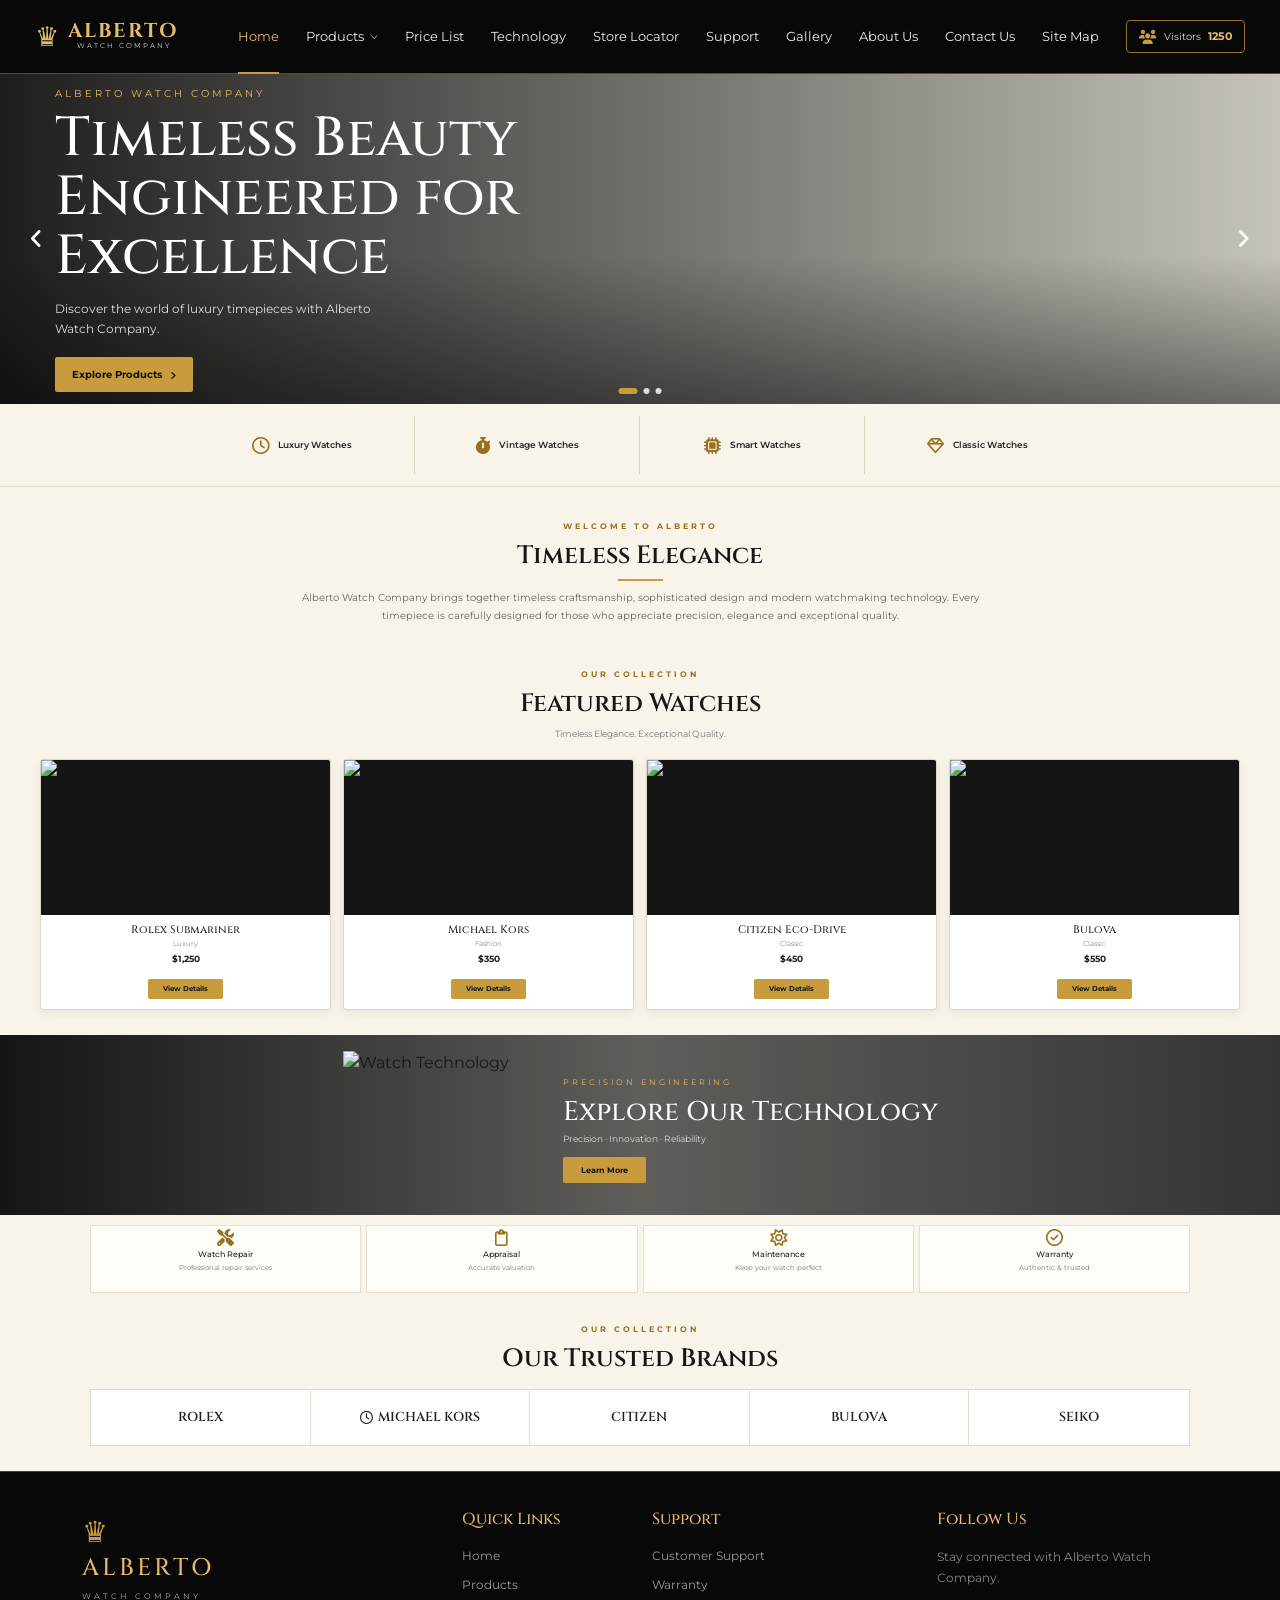
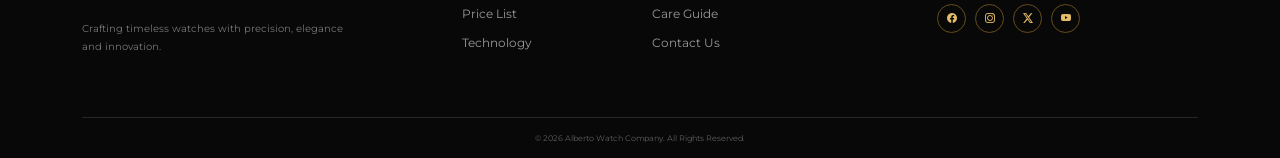
==== index.html @ 6f11d08b "Initial commit" ====
<!DOCTYPE html>
<html lang="en">

<head>

    <meta charset="UTF-8">

    <meta name="viewport" content="width=device-width, initial-scale=1.0">

    <title>Alberto Watch Company | Home</title>

<!-- GOOGLE FONTS -->

<link rel="preconnect" href="https://fonts.googleapis.com">

<link rel="preconnect"
      href="https://fonts.gstatic.com"
      crossorigin>

<link href="https://fonts.googleapis.com/css2?family=Cinzel:wght@500;600;700&family=Montserrat:wght@300;400;500;600;700&display=swap"
      rel="stylesheet">


<!-- BOOTSTRAP -->

<link href="https://cdn.jsdelivr.net/npm/bootstrap@5.3.3/dist/css/bootstrap.min.css"
      rel="stylesheet">


<!-- BOOTSTRAP ICONS -->

<link rel="stylesheet"
      href="https://cdn.jsdelivr.net/npm/bootstrap-icons@1.11.3/font/bootstrap-icons.min.css">


<!-- FONT AWESOME -->

<link rel="stylesheet"
      href="https://cdnjs.cloudflare.com/ajax/libs/font-awesome/6.5.0/css/all.min.css">


<!-- YOUR HOME CSS -->

<link rel="stylesheet"
      href="style/home.css">
</head>


<body>

<!-- =========================================================
                         NAVBAR
========================================================= -->

<nav class="navbar-custom">

    <div class="nav-container">


        <!-- LOGO -->

        <a href="index.html" class="brand-logo">

            <div class="crown">
                ♛
            </div>

            <div class="brand-text">

                <span>
                    ALBERTO
                </span>

                <small>
                    WATCH COMPANY
                </small>

            </div>

        </a>


        <!-- MOBILE MENU -->

        <input type="checkbox"
               id="menu-toggle">

        <label for="menu-toggle"
               class="menu-icon">

            <i class="bi bi-list"></i>

        </label>


        <!-- NAVIGATION -->

        <ul class="nav-menu">


            <!-- HOME ACTIVE -->

            <li>

                <a href="index.html"
                   class="active">

                    Home

                </a>

            </li>


            <!-- PRODUCTS DROPDOWN -->

            <li class="dropdown-menu-custom">

                <a href="#">

                    Products

                    <i class="bi bi-chevron-down"></i>

                </a>


                <div class="dropdown-box">

                    <a href="products.html">
                        Luxury Watches
                    </a>

                    <a href="products.html">
                        Classic Watches
                    </a>

                    <a href="products.html">
                        Smart Watches
                    </a>

                </div>

            </li>


            <!-- PRICE LIST -->

            <li>

                <a href="price-list.html">
                    Price List
                </a>

            </li>


            <!-- TECHNOLOGY -->

            <li>

                <a href="technology.html">
                    Technology
                </a>

            </li>


            <!-- STORE LOCATOR -->

            <li>

                <a href="store-locator.html">
                    Store Locator
                </a>

            </li>


            <!-- SUPPORT -->

            <li>

                <a href="support.html">
                    Support
                </a>

            </li>


            <!-- GALLERY -->

            <li>

                <a href="gallery.html">
                    Gallery
                </a>

            </li>


            <!-- ABOUT -->

            <li>

                <a href="about.html">
                    About Us
                </a>

            </li>


            <!-- CONTACT -->

            <li>

                <a href="contact.html">
                    Contact Us
                </a>

            </li>


            <!-- SITE MAP -->

            <li>

                <a href="site-map.html">
                    Site Map
                </a>

            </li>


        </ul>


        <!-- VISITOR COUNTER -->

        <div class="nav-right">

            <div class="visitor-counter">

                <i class="fa-solid fa-users"></i>

                <span>
                    Visitors
                </span>

                <strong>
                    1250
                </strong>

            </div>

        </div>


    </div>

</nav>



<!-- =========================================================
                        HERO SECTION
========================================================= -->

<section class="hero">

    <div class="hero-overlay"></div>


    <div class="hero-container">


        <!-- LEFT CONTENT -->

        <div class="hero-content">

            <p class="hero-small">
                ALBERTO WATCH COMPANY
            </p>


            <h1>
                Timeless Beauty
                <br>
                Engineered for Excellence
            </h1>


            <p class="hero-description">
                Discover the world of luxury timepieces
                with Alberto Watch Company.
            </p>


            <a
                href="products.html"
                class="hero-btn"
            >
                Explore Products
                <i class="fa-solid fa-angle-right"></i>
            </a>

        </div>


        <!-- SLIDER ARROWS -->

        <button class="hero-arrow hero-left">
            <i class="fa-solid fa-angle-left"></i>
        </button>

        <button class="hero-arrow hero-right">
            <i class="fa-solid fa-angle-right"></i>
        </button>


        <!-- SLIDER DOTS -->

        <div class="hero-dots">

            <span class="dot active-dot"></span>

            <span class="dot"></span>

            <span class="dot"></span>

        </div>

    </div>

</section>



<!-- =========================================================
                  QUICK CATEGORY NAVIGATION
========================================================= -->

<section class="categories">

    <div class="category-container">


        <a href="products.html" class="category-box">

            <i class="fa-regular fa-clock"></i>

            <span>Luxury Watches</span>

        </a>



        <a href="products.html" class="category-box">

            <i class="fa-solid fa-stopwatch"></i>

            <span>Vintage Watches</span>

        </a>



        <a href="technology.html" class="category-box">

            <i class="fa-solid fa-microchip"></i>

            <span>Smart Watches</span>

        </a>



        <a href="products.html" class="category-box">

            <i class="fa-regular fa-gem"></i>

            <span>Classic Watches</span>

        </a>


    </div>

</section>



<!-- =========================================================
                  INTRODUCTION
========================================================= -->

<section class="introduction">

    <div class="intro-container">


        <div class="section-title">

            <span>
                WELCOME TO ALBERTO
            </span>

            <h2>
                Timeless Elegance
            </h2>

            <div class="gold-line"></div>

        </div>


        <p class="intro-text">

            Alberto Watch Company brings together
            timeless craftsmanship, sophisticated design
            and modern watchmaking technology. Every
            timepiece is carefully designed for those who
            appreciate precision, elegance and exceptional
            quality.

        </p>


    </div>

</section>



<!-- =========================================================
                  FEATURED WATCHES
========================================================= -->

<section class="featured">

    <div class="section-container">


        <!-- SECTION HEADING -->

        <div class="section-title">

            <span>
                OUR COLLECTION
            </span>

            <h2>
                Featured Watches
            </h2>

            <p>
                Timeless Elegance. Exceptional Quality.
            </p>

        </div>



        <!-- WATCH CARDS -->

        <div class="watch-grid">


            <!-- CARD 1 -->

            <article class="watch-card">

                <div class="watch-image">

                    <img
                        src="https://images.unsplash.com/photo-1524805444758-089113d48a6d?auto=format&fit=crop&w=900&q=85"
                        alt="Luxury Rolex Style Watch"
                    >

                </div>


                <div class="watch-content">

                    <h3>
                        Rolex Submariner
                    </h3>

                    <span class="watch-type">
                        Luxury
                    </span>

                    <strong>
                        $1,250
                    </strong>

                    <a
                        href="products.html"
                        class="watch-btn"
                    >
                        View Details
                    </a>

                </div>

            </article>



            <!-- CARD 2 -->

            <article class="watch-card">

                <div class="watch-image">

                    <img
                        src="https://images.unsplash.com/photo-1523170335258-f5ed11844a49?auto=format&fit=crop&w=900&q=85"
                        alt="Michael Kors Style Watch"
                    >

                </div>


                <div class="watch-content">

                    <h3>
                        Michael Kors
                    </h3>

                    <span class="watch-type">
                        Fashion
                    </span>

                    <strong>
                        $350
                    </strong>

                    <a
                        href="products.html"
                        class="watch-btn"
                    >
                        View Details
                    </a>

                </div>

            </article>



            <!-- CARD 3 -->

            <article class="watch-card">

                <div class="watch-image">

                    <img
                        src="https://images.unsplash.com/photo-1522312346375-d1a52e2b99b3?auto=format&fit=crop&w=900&q=85"
                        alt="Citizen Eco Drive Style Watch"
                    >

                </div>


                <div class="watch-content">

                    <h3>
                        Citizen Eco-Drive
                    </h3>

                    <span class="watch-type">
                        Classic
                    </span>

                    <strong>
                        $450
                    </strong>

                    <a
                        href="products.html"
                        class="watch-btn"
                    >
                        View Details
                    </a>

                </div>

            </article>



            <!-- CARD 4 -->

            <article class="watch-card">

                <div class="watch-image">

                    <img
                        src="https://images.unsplash.com/photo-1547996160-81dfa63595aa?auto=format&fit=crop&w=900&q=85"
                        alt="Bulova Style Watch"
                    >

                </div>


                <div class="watch-content">

                    <h3>
                        Bulova
                    </h3>

                    <span class="watch-type">
                        Classic
                    </span>

                    <strong>
                        $550
                    </strong>

                    <a
                        href="products.html"
                        class="watch-btn"
                    >
                        View Details
                    </a>

                </div>

            </article>


        </div>

    </div>

</section>



<!-- =========================================================
                  TECHNOLOGY BANNER
========================================================= -->

<section class="technology-banner">

    <div class="technology-overlay"></div>


    <div class="technology-container">


        <div class="technology-image">

            <img
                src="https://images.unsplash.com/photo-1522312346375-d1a52e2b99b3?auto=format&fit=crop&w=800&q=85"
                alt="Watch Technology"
            >

        </div>


        <div class="technology-content">

            <span>
                PRECISION ENGINEERING
            </span>

            <h2>
                Explore Our Technology
            </h2>

            <p>
                Precision · Innovation · Reliability
            </p>

            <a
                href="technology.html"
                class="technology-btn"
            >
                Learn More
            </a>

        </div>


    </div>

</section>



<!-- =========================================================
                  QUICK NAVIGATION
========================================================= -->

<section class="quick-navigation">

    <div class="quick-container">


        <a href="support.html" class="quick-box">

            <i class="fa-solid fa-screwdriver-wrench"></i>

            <h3>
                Watch Repair
            </h3>

            <p>
                Professional repair services
            </p>

        </a>



        <a href="support.html" class="quick-box">

            <i class="fa-regular fa-clipboard"></i>

            <h3>
                Appraisal
            </h3>

            <p>
                Accurate valuation
            </p>

        </a>



        <a href="support.html" class="quick-box">

            <i class="fa-regular fa-sun"></i>

            <h3>
                Maintenance
            </h3>

            <p>
                Keep your watch perfect
            </p>

        </a>



        <a href="support.html" class="quick-box">

            <i class="fa-regular fa-circle-check"></i>

            <h3>
                Warranty
            </h3>

            <p>
                Authentic & trusted
            </p>

        </a>


    </div>

</section>



<!-- =========================================================
                    POPULAR BRANDS
========================================================= -->

<section class="brands">

    <div class="brands-container">


        <div class="section-title">

            <span>
                OUR COLLECTION
            </span>

            <h2>
                Our Trusted Brands
            </h2>

        </div>



        <div class="brand-list">


            <div class="brand-name">
                ROLEX
            </div>


            <div class="brand-name">
                <i class="fa-regular fa-clock"></i>
                MICHAEL KORS
            </div>


            <div class="brand-name">
                CITIZEN
            </div>


            <div class="brand-name">
                BULOVA
            </div>


            <div class="brand-name">
                SEIKO
            </div>


        </div>


    </div>

</section>
<!-- =========================================================
                         FOOTER
========================================================= -->

<footer class="footer">

    <div class="container">

        <div class="row footer-row">


            <!-- BRAND -->

            <div class="col-lg-4 col-md-6 col-sm-12">

                <div class="footer-brand">

                    <div class="footer-crown">
                        ♛
                    </div>

                    <h2>
                        ALBERTO
                    </h2>

                    <span>
                        WATCH COMPANY
                    </span>

                    <p>
                        Crafting timeless watches with precision,
                        elegance and innovation.
                    </p>

                </div>

            </div>



            <!-- QUICK LINKS -->

            <div class="col-lg-2 col-md-6 col-sm-6">

                <div class="footer-links">

                    <h3>
                        Quick Links
                    </h3>

                    <a href="index.html">
                        Home
                    </a>

                    <a href="products.html">
                        Products
                    </a>

                    <a href="price-list.html">
                        Price List
                    </a>

                    <a href="technology.html">
                        Technology
                    </a>

                </div>

            </div>



            <!-- SUPPORT -->

            <div class="col-lg-3 col-md-6 col-sm-6">

                <div class="footer-links">

                    <h3>
                        Support
                    </h3>

                    <a href="support.html">
                        Customer Support
                    </a>

                    <a href="#">
                        Warranty
                    </a>

                    <a href="#">
                        Care Guide
                    </a>

                    <a href="contact.html">
                        Contact Us
                    </a>

                </div>

            </div>



            <!-- FOLLOW US -->

            <div class="col-lg-3 col-md-6 col-sm-12">

                <div class="footer-links">

                    <h3>
                        Follow Us
                    </h3>

                    <p>
                        Stay connected with Alberto Watch Company.
                    </p>


                    <div class="social-icons">

                        <a href="#">
                            <i class="bi bi-facebook"></i>
                        </a>

                        <a href="#">
                            <i class="bi bi-instagram"></i>
                        </a>

                        <a href="#">
                            <i class="bi bi-twitter-x"></i>
                        </a>

                        <a href="#">
                            <i class="bi bi-youtube"></i>
                        </a>

                    </div>

                </div>

            </div>


        </div>


        <!-- FOOTER BOTTOM -->

        <div class="footer-bottom">

            <p>
                © 2026 Alberto Watch Company.
                All Rights Reserved.
            </p>

        </div>


    </div>

</footer>


</body>

</html>
---- style/home.css ----
/* =========================================================
                    GENERAL SETTINGS
========================================================= */

* {
    margin: 0;
    padding: 0;
    box-sizing: border-box;
}



body {
    font-family: "Montserrat", sans-serif;
    background: #f8f4e9;
    color: #171717;
    overflow-x: hidden;
}


a {
    text-decoration: none;
}


button {
    font-family: "Montserrat", sans-serif;
}


:root {

    --black: #080808;
    --black-light: #111111;

    --gold: #c89b3c;
    --gold-light: #e5bd69;
    --gold-dark: #98701f;

    --cream: #f8f4e9;
    --cream-dark: #eee5d2;

    --white: #ffffff;

    --gray: #777777;
}

/* =========================================================
                         NAVBAR
========================================================= */

.navbar-custom {

    width: 100%;

    height: 74px;

    background: #080808;

    border-bottom: 1px solid rgba(200, 155, 60, 0.45);

    position: sticky;

    top: 0;

    z-index: 9999;

}


.nav-container {

    width: 100%;

    max-width: 1450px;

    height: 100%;

    margin: auto;

    padding: 0 35px;

    display: flex;

    align-items: center;

    justify-content: space-between;

}


/* =========================================================
                            LOGO
========================================================= */

.brand-logo {

    display: flex;

    align-items: center;

    gap: 9px;

    min-width: 170px;

}


.crown {

    color: var(--gold-light);

    font-size: 27px;

    line-height: 1;

}


.brand-text {

    display: flex;

    flex-direction: column;

}


.brand-text span {

    color: var(--gold-light);

    font-family: "Cinzel", serif;

    font-size: 20px;

    font-weight: 700;

    letter-spacing: 2px;

    line-height: 20px;

}


.brand-text small {

    color: #d4d4d4;

    font-size: 7px;

    letter-spacing: 2px;

    text-align: center;

}


/* =========================================================
                         NAV MENU
========================================================= */

.nav-menu {

    list-style: none;

    display: flex;

    align-items: center;

    justify-content: center;

    gap: 27px;

    margin: 0;

    padding: 0;

}


.nav-menu li {

    position: relative;

    height: 74px;

}


.nav-menu li a {

    display: block;

    color: #eeeeee;

    font-size: 13px;

    font-weight: 400;

    white-space: nowrap;

    transition: 0.3s ease;

    padding: 27px 0;

    height: 74px;

    box-sizing: border-box;

}


.nav-menu li a:hover {

    color: var(--gold-light);

}


.nav-menu li a.active {

    color: var(--gold-light);

}


.nav-menu li a.active::after {

    content: "";

    position: absolute;

    left: 0;

    right: 0;

    bottom: 0;

    height: 2px;

    background: var(--gold);

}


.nav-menu i {

    font-size: 9px;

    margin-left: 3px;

}


/* =========================================================
                         DROPDOWN
========================================================= */

.dropdown-box {

    position: absolute;

    top: 62px;

    left: -20px;

    width: 190px;

    background: #111111;

    border: 1px solid rgba(200, 155, 60, 0.4);

    padding: 10px 0;

    display: none;

    box-shadow: 0 10px 30px rgba(0, 0, 0, 0.4);

}


.dropdown-box a {

    display: block;

    padding: 12px 18px !important;

    color: #eeeeee !important;

}


.dropdown-box a:hover {

    background: #1d1d1d;

    color: var(--gold-light) !important;

}


.dropdown-menu-custom:hover .dropdown-box {

    display: block;

}


/* =========================================================
                      NAV RIGHT
========================================================= */

.nav-right {

    display: flex;

    align-items: center;

    justify-content: flex-end;

}


/* =========================================================
                    VISITOR COUNTER
========================================================= */

.visitor-counter {

    display: flex;

    align-items: center;

    gap: 8px;

    border: 1px solid var(--gold-dark);

    border-radius: 4px;

    padding: 7px 12px;

    color: var(--gold-light);

    background: transparent;

    white-space: nowrap;

}


.visitor-counter i {

    font-size: 15px;

    color: var(--gold);

}


.visitor-counter span {

    font-size: 11px;

    color: #dddddd;

}


.visitor-counter strong {

    font-size: 12px;

    color: var(--gold-light);

    font-weight: 700;

}


/* =========================================================
                      MOBILE MENU
========================================================= */

#menu-toggle {

    display: none;

}


.menu-icon {

    display: none;

    color: var(--gold-light);

    font-size: 28px;

    cursor: pointer;

}
/* =========================================================
                       HERO SECTION
========================================================= */

.hero {

    height: 330px;

    position: relative;

    background:

        linear-gradient(
            90deg,
            rgba(0,0,0,0.88),
            rgba(0,0,0,0.55),
            rgba(0,0,0,0.20)
        ),

        url("https://images.unsplash.com/photo-1524805444758-089113d48a6d?auto=format&fit=crop&w=1800&q=85");

    background-size: cover;

    background-position: center 45%;

    overflow: hidden;
}


.hero-overlay {

    position: absolute;

    inset: 0;

    background:
        linear-gradient(
            transparent 55%,
            rgba(0,0,0,0.45)
        );
}


.hero-container {

    position: relative;

    width: 100%;

    max-width: 1250px;

    height: 100%;

    margin: auto;

    display: flex;

    align-items: center;

    padding: 0 40px;
}


.hero-content {

    position: relative;

    z-index: 2;

    max-width: 570px;
}


.hero-small {

    color: var(--gold-light);

    font-size: 10px;

    letter-spacing: 3px;

    margin-bottom: 8px;
}


.hero-content h1 {

    color: white;

    font-family: "Cinzel", serif;

    font-size: clamp(38px, 5vw, 55px);

    font-weight: 500;

    line-height: 1.08;

    margin-bottom: 12px;
}


.hero-description {

    color: #dddddd;

    font-size: 12px;

    line-height: 1.7;

    max-width: 340px;

    margin-bottom: 18px;
}


.hero-btn {

    display: inline-flex;

    align-items: center;

    gap: 8px;

    background: var(--gold);

    color: #111111;

    padding: 10px 17px;

    border-radius: 2px;

    font-size: 10px;

    font-weight: 700;

    transition: 0.3s ease;
}


.hero-btn:hover {

    background: var(--gold-light);

    transform: translateY(-2px);
}


/* HERO ARROWS */

.hero-arrow {

    position: absolute;

    z-index: 5;

    top: 50%;

    transform: translateY(-50%);

    border: none;

    background: transparent;

    color: white;

    font-size: 22px;

    cursor: pointer;
}


.hero-left {

    left: 15px;
}


.hero-right {

    right: 15px;
}


/* HERO DOTS */

.hero-dots {

    position: absolute;

    z-index: 5;

    bottom: 10px;

    left: 50%;

    transform: translateX(-50%);

    display: flex;

    gap: 6px;
}


.dot {

    width: 6px;

    height: 6px;

    border-radius: 50%;

    background: #dddddd;
}


.active-dot {

    width: 19px;

    border-radius: 5px;

    background: var(--gold);
}


/* =========================================================
                    CATEGORY SECTION
========================================================= */

.categories {

    background: var(--cream);

    padding: 12px 20px;

    border-bottom: 1px solid #e4ddcd;
}


.category-container {

    max-width: 900px;

    margin: auto;

    display: grid;

    grid-template-columns: repeat(4, 1fr);

    align-items: center;
}


.category-box {

    min-height: 58px;

    display: flex;

    align-items: center;

    justify-content: center;

    gap: 9px;

    border-right: 1px solid #ded5c2;

    color: #252525;

    font-size: 9px;

    font-weight: 600;

    transition: 0.3s ease;
}


.category-box:last-child {

    border-right: none;
}


.category-box i {

    color: #98701f;

    font-size: 17px;
}


.category-box:hover {

    color: var(--gold-dark);

    background: #f1e6ce;
}


/* =========================================================
                    INTRODUCTION
========================================================= */

.introduction {

    background: var(--cream);

    padding: 25px 20px 30px;
}


.intro-container {

    max-width: 850px;

    margin: auto;

    text-align: center;
}


.section-title {

    text-align: center;
}


.section-title > span {

    color: var(--gold-dark);

    font-size: 8px;

    font-weight: 700;

    letter-spacing: 3px;
}


.section-title h2 {

    font-family: "Cinzel", serif;

    font-size: 25px;

    font-weight: 600;

    margin-top: 5px;

    color: #171717;
}


.section-title p {

    color: #777777;

    font-size: 9px;

    margin-top: 4px;
}


.gold-line {

    width: 45px;

    height: 2px;

    background: var(--gold);

    margin: 8px auto;
}


.intro-text {

    color: #666666;

    font-size: 10px;

    line-height: 1.8;

    max-width: 700px;

    margin: auto;
}


/* =========================================================
                    FEATURED SECTION
========================================================= */

.featured {

    background: var(--cream);

    padding: 5px 20px 25px;
}


.section-container {

    max-width: 1200px;

    margin: auto;
}


.watch-grid {

    display: grid;

    grid-template-columns: repeat(4, 1fr);

    gap: 12px;

    margin-top: 18px;
}


/* =========================================================
                      WATCH CARD
========================================================= */

.watch-card {

    background: #ffffff;

    border: 1px solid #ded7c8;

    border-radius: 3px;

    overflow: hidden;

    transition: 0.3s ease;

    box-shadow: 0 3px 10px rgba(50,40,20,0.07);
}


.watch-card:hover {

    transform: translateY(-5px);

    border-color: var(--gold);

    box-shadow: 0 10px 20px rgba(60,45,10,0.14);
}


/* WATCH IMAGE */

.watch-image {

    width: 100%;

    height: 155px;

    overflow: hidden;

    background: #151515;
}


.watch-image img {

    width: 100%;

    height: 100%;

    object-fit: cover;

    display: block;

    transition: 0.4s ease;
}


.watch-card:hover .watch-image img {

    transform: scale(1.05);
}


/* WATCH CONTENT */

.watch-content {

    text-align: center;

    padding: 8px 8px 10px;
}


.watch-content h3 {

    color: #222222;

    font-family: "Cinzel", serif;

    font-size: 11px;

    margin-bottom: 3px;
}


.watch-type {

    display: block;

    color: #888888;

    font-size: 7px;

    margin-bottom: 3px;
}


.watch-content strong {

    display: block;

    color: #222222;

    font-size: 9px;

    margin-bottom: 8px;
}


.watch-btn {

    display: inline-block;

    background: var(--gold);

    color: #171717;

    padding: 5px 15px;

    border-radius: 2px;

    font-size: 7px;

    font-weight: 700;

    transition: 0.3s ease;
}


.watch-btn:hover {

    background: var(--gold-dark);

    color: white;
}


/* =========================================================
                    TECHNOLOGY BANNER
========================================================= */

.technology-banner {

    height: 180px;

    position: relative;

    overflow: hidden;

    background:

        linear-gradient(
            90deg,
            rgba(0,0,0,0.90),
            rgba(0,0,0,0.55),
            rgba(0,0,0,0.75)
        ),

        url("https://images.unsplash.com/photo-1533139502658-0198f920d8e8?auto=format&fit=crop&w=1800&q=85");

    background-size: cover;

    background-position: center;
}


.technology-overlay {

    position: absolute;

    inset: 0;

    background: rgba(0,0,0,0.15);
}


.technology-container {

    position: relative;

    z-index: 2;

    height: 100%;

    max-width: 900px;

    margin: auto;

    display: flex;

    align-items: center;

    justify-content: center;

    gap: 30px;
}


.technology-image {

    width: 190px;

    height: 150px;

    overflow: hidden;

    border-radius: 2px;
}


.technology-image img {

    width: 100%;

    height: 100%;

    object-fit: cover;
}


.technology-content {

    color: white;
}


.technology-content span {

    color: var(--gold-light);

    font-size: 8px;

    letter-spacing: 3px;
}


.technology-content h2 {

    font-family: "Cinzel", serif;

    font-size: 27px;

    font-weight: 500;

    margin: 4px 0;
}


.technology-content p {

    color: #dddddd;

    font-size: 9px;

    margin-bottom: 10px;
}


.technology-btn {

    display: inline-block;

    background: var(--gold);

    color: #111111;

    padding: 7px 18px;

    font-size: 8px;

    font-weight: 700;

    border-radius: 2px;
}


.technology-btn:hover {

    background: var(--gold-light);
}


/* =========================================================
                    QUICK NAVIGATION
========================================================= */

.quick-navigation {

    background: var(--cream);

    padding: 10px 20px;
}


.quick-container {

    max-width: 1100px;

    margin: auto;

    display: grid;

    grid-template-columns: repeat(4, 1fr);

    gap: 5px;
}


.quick-box {

    background: #fffdf7;

    min-height: 68px;

    display: flex;

    flex-direction: column;

    align-items: center;

    justify-content: center;

    border: 1px solid #e7dfd0;

    color: #222222;

    transition: 0.3s ease;
}


.quick-box:hover {

    border-color: var(--gold);

    background: #fff8e8;

    transform: translateY(-2px);
}


.quick-box i {

    color: var(--gold-dark);

    font-size: 17px;

    margin-bottom: 4px;
}


.quick-box h3 {

    font-size: 8px;

    margin-bottom: 3px;
}


.quick-box p {

    color: #777777;

    font-size: 7px;
}


/* =========================================================
                    TRUSTED BRANDS
========================================================= */

.brands {

    background: var(--cream);

    padding: 12px 20px 25px;
}


.brands-container {

    max-width: 1100px;

    margin: auto;
}


.brand-list {

    margin-top: 15px;

    display: grid;

    grid-template-columns: repeat(5, 1fr);

    background: white;

    border: 1px solid #e2dac9;
}


.brand-name {

    min-height: 55px;

    display: flex;

    align-items: center;

    justify-content: center;

    border-right: 1px solid #e4ddce;

    color: #222222;

    font-family: "Cinzel", serif;

    font-size: 13px;

    font-weight: 600;

    text-align: center;
}


.brand-name:last-child {

    border-right: none;
}


.brand-name i {

    margin-right: 5px;

    font-size: 13px;
}

/* =========================================================
                          FOOTER
========================================================= */

.footer {

    background: #080808;

    border-top: 1px solid rgba(200, 155, 60, 0.4);

    padding: 55px 0 0;

}


.footer-row {

    row-gap: 35px;

}


.footer-brand {

    padding-right: 25px;

}


.footer-crown {

    color: var(--gold);

    font-size: 30px;

}


.footer-brand h2 {

    font-family: "Cinzel", serif;

    color: var(--gold-light);

    letter-spacing: 3px;

    font-size: 24px;

    margin: 0;

}


.footer-brand span {

    color: #aaaaaa;

    font-size: 8px;

    letter-spacing: 3px;

}


.footer-brand p {

    color: #888888;

    font-size: 12px;

    line-height: 1.8;

    margin-top: 15px;

    max-width: 300px;

}


/* =========================================================
                      FOOTER LINKS
========================================================= */

.footer-links h3 {

    color: var(--gold-light);

    font-family: "Cinzel", serif;

    font-size: 16px;

    margin-bottom: 18px;

}


.footer-links a {

    display: block;

    color: #999999;

    font-size: 12px;

    margin-bottom: 11px;

    transition: 0.3s;

}


.footer-links a:hover {

    color: var(--gold-light);

    padding-left: 4px;

}


.footer-links p {

    color: #888888;

    font-size: 12px;

    line-height: 1.7;

}


/* =========================================================
                       SOCIAL ICONS
========================================================= */

.social-icons {

    display: flex;

    gap: 10px;

    margin-top: 17px;

}


.social-icons a {

    width: 35px;

    height: 35px;

    border: 1px solid #6d531f;

    display: flex;

    align-items: center;

    justify-content: center;

    border-radius: 50%;

    color: var(--gold-light);

    margin: 0;

    padding: 0;

}


.social-icons a:hover {

    background: var(--gold);

    color: #111111;

    padding: 0;

}


/* =========================================================
                     FOOTER BOTTOM
========================================================= */

.footer-bottom {

    margin-top: 45px;

    padding: 18px 0;

    border-top: 1px solid #242424;

    text-align: center;

}


.footer-bottom p {

    margin: 0;

    color: #666666;

    font-size: 10px;

}

@media screen and (max-width: 767px) {

    .footer {

        padding-top: 45px;

    }


    .footer-brand {

        padding-right: 0;

    }

}

/* =========================================================
                    LARGE DESKTOP
========================================================= */

@media screen and (max-width: 1250px) {


    .nav-container {

        padding: 0 18px;

    }


    .nav-menu {

        gap: 13px;

    }


    .nav-menu a {

        font-size: 9px;

    }


    .brand-logo {

        min-width: 165px;

    }


.visitor-counter {
        padding: 6px 10px;
        gap: 6px;
    }

    .visitor-counter i {
        font-size: 14px;
    }
    .visitor-counter span {

        font-size: 10px;

    }
   .visitor-counter strong {
        font-size: 11px;
    }

    .watch-grid {

        gap: 10px;

    }

}


/* =========================================================
                         TABLET
========================================================= */

@media screen and (max-width: 991px) {


    /* NAVBAR */

    .navbar {

        height: 68px;

    }


    .nav-container {

        padding: 0 20px;

    }


    .menu-icon {

        display: block;

        margin-left: 10px;

        order: 4;

    }


    .visitor-counter {

        margin-left: auto;

        order: 3;

    }


    .nav-menu {

        position: absolute;

        top: 68px;

        left: 0;

        width: 100%;

        height: auto;

        background: #080808;

        display: none;

        flex-direction: column;

        align-items: stretch;

        gap: 0;

        padding: 10px 25px 18px;

        border-top: 1px solid #3b2c13;

    }


    #menu-toggle:checked ~ .nav-menu {

        display: flex;

    }


    .nav-menu a {

        height: auto;

        min-height: 43px;

        display: flex;

        align-items: center;

        border-bottom: 1px solid #222222;

        font-size: 12px;

        padding: 0 5px;

    }


    .nav-menu a.active::after {

        display: none;

    }


    /* HERO */

    .hero {

        height: 300px;

    }


    .hero-container {

        padding: 0 35px;

    }


    /* WATCHES */

    .watch-grid {

        grid-template-columns: repeat(2, 1fr);

        gap: 15px;

    }


    .watch-image {

        height: 220px;

    }


    /* TECHNOLOGY */

    .technology-container {

        padding: 0 25px;

    }


    /* FOOTER */

    .footer-container {

        grid-template-columns: repeat(2, 1fr);

    }

}


/* =========================================================
                          MOBILE
========================================================= */

@media screen and (max-width: 767px) {


    /* NAVBAR */

    .navbar {

        height: 64px;

    }


    .nav-container {

        padding: 0 13px;

        gap: 7px;

    }


    .brand-logo {

        min-width: auto;

        gap: 5px;

    }


    .crown {

        font-size: 19px;

    }


    .brand-text span {

        font-size: 15px;

        letter-spacing: 1px;

    }


    .brand-text small {

        font-size: 5px;

        letter-spacing: 1px;

    }


    .visitor-counter {

        padding: 5px 7px;

        min-width: auto;

        gap: 4px;

    }


    .visitor-counter i {

        font-size: 10px;

    }


    .visitor-counter span {

        display: none;

    }


    .visitor-counter strong {

        font-size: 8px;

    }


    .menu-icon {

        font-size: 22px;

        margin-left: 3px;

    }


    .nav-menu {

        top: 64px;

    }


    /* HERO */

    .hero {

        height: 260px;

        background-position: center;

    }


    .hero-container {

        padding: 0 25px;

    }


    .hero-content {

        max-width: 90%;

    }


    .hero-small {

        font-size: 7px;

        letter-spacing: 2px;

    }


    .hero-content h1 {

        font-size: 29px;

    }


    .hero-description {

        font-size: 9px;

        max-width: 260px;

    }


    .hero-btn {

        font-size: 8px;

        padding: 8px 13px;

    }


    .hero-arrow {

        font-size: 17px;

    }


    /* CATEGORIES */

    .categories {

        padding: 8px;

    }


    .category-container {

        grid-template-columns: repeat(2, 1fr);

        gap: 3px;

    }


    .category-box {

        min-height: 45px;

        border: none;

        font-size: 8px;

    }


    .category-box i {

        font-size: 14px;

    }


    /* INTRO */

    .introduction {

        padding: 22px 15px;

    }


    .section-title h2 {

        font-size: 22px;

    }


    .intro-text {

        font-size: 9px;

        line-height: 1.8;

    }


    /* FEATURED */

    .featured {

        padding: 5px 12px 25px;

    }


    .watch-grid {

        grid-template-columns: repeat(2, 1fr);

        gap: 9px;

    }


    .watch-image {

        height: 145px;

    }


    .watch-content h3 {

        font-size: 9px;

    }


    .watch-type {

        font-size: 6px;

    }


    .watch-content strong {

        font-size: 8px;

    }


    .watch-btn {

        font-size: 6px;

        padding: 5px 10px;

    }


    /* TECHNOLOGY */

    .technology-banner {

        height: 180px;

    }


    .technology-container {

        padding: 0 15px;

        gap: 15px;

    }


    .technology-image {

        width: 130px;

        height: 110px;

    }


    .technology-content span {

        font-size: 6px;

        letter-spacing: 1px;

    }


    .technology-content h2 {

        font-size: 19px;

    }


    .technology-content p {

        font-size: 7px;

    }


    .technology-btn {

        font-size: 7px;

        padding: 6px 12px;

    }


    /* QUICK NAVIGATION */

    .quick-navigation {

        padding: 7px;

    }


    .quick-container {

        grid-template-columns: repeat(2, 1fr);

        gap: 4px;

    }


    .quick-box {

        min-height: 65px;

    }


    /* BRANDS */

    .brands {

        padding: 15px 10px 25px;

    }


    .brand-list {

        grid-template-columns: repeat(2, 1fr);

    }


    .brand-name {

        min-height: 45px;

        font-size: 10px;

        border-bottom: 1px solid #e4ddce;

    }


    .brand-name:nth-child(2) {

        border-right: none;

    }


    .brand-name:last-child {

        border-right: none;

    }


    /* FOOTER */

    .footer {

        padding-top: 35px;

    }


    .footer-container {

        grid-template-columns: 1fr;

        gap: 28px;

    }


    .footer-brand > p {

        max-width: 100%;

    }


}


/* =========================================================
                     SMALL MOBILE
========================================================= */

@media screen and (max-width: 400px) {


    .brand-text span {

        font-size: 13px;

    }


    .crown {

        font-size: 17px;

    }


    .visitor-counter {

        padding: 4px 6px;

    }


    .menu-icon {

        font-size: 20px;

    }


    .hero {

        height: 235px;

    }


    .hero-content h1 {

        font-size: 25px;

    }


    .hero-description {

        font-size: 8px;

    }


    .watch-grid {

        gap: 6px;

    }


    .watch-image {

        height: 125px;

    }


    .technology-image {

        width: 105px;

        height: 95px;

    }


    .technology-content h2 {

        font-size: 16px;

    }


}

/* =========================================================
                    NAVBAR
========================================================= */

.navbar-custom {

    width: 100%;
    height: 74px;

    background: #080808;

    border-bottom: 1px solid rgba(200, 155, 60, 0.45);

    position: sticky;
    top: 0;

    z-index: 9999;

}


/* =========================================================
                  NAV CONTAINER
========================================================= */

.nav-container {

    width: 100%;
    max-width: 1450px;

    height: 100%;

    margin: auto;

    padding: 0 35px;

    display: flex;

    align-items: center;

    justify-content: space-between;

    gap: 20px;

}


/* =========================================================
                       LOGO
========================================================= */

.brand-logo {

    display: flex;

    align-items: center;

    gap: 9px;

    min-width: 175px;

}


.crown {

    color: #e4bd69;

    font-size: 27px;

    line-height: 1;

}


.brand-text {

    display: flex;

    flex-direction: column;

}


.brand-text span {

    color: #e4bd69;

    font-family: "Cinzel", serif;

    font-size: 20px;

    font-weight: 700;

    letter-spacing: 2px;

    line-height: 20px;

}


.brand-text small {

    color: #d4d4d4;

    font-size: 7px;

    letter-spacing: 2px;

    text-align: center;

}


/* =========================================================
                      NAV MENU
========================================================= */

.nav-menu {

    list-style: none;

    display: flex;

    align-items: center;

    justify-content: center;

    gap: 27px;

    margin: 0;

    padding: 0;

}


.nav-menu li {

    position: relative;

    height: 74px;

}


.nav-menu li a {

    height: 74px;

    display: flex;

    align-items: center;

    color: #eeeeee;

    font-size: 13px;

    font-weight: 400;

    white-space: nowrap;

    position: relative;

    transition: 0.3s ease;

}


.nav-menu li a:hover {

    color: #e4bd69;

}


/* ACTIVE PAGE */

.nav-menu li a.active {

    color: #e4bd69;

}


.nav-menu li a.active::after {

    content: "";

    position: absolute;

    left: 0;

    right: 0;

    bottom: 0;

    height: 2px;

    background: #c89b3c;

}


/* =========================================================
                  PRODUCTS ARROW
========================================================= */

.nav-menu li a i {

    font-size: 8px;

    margin-left: 6px;

}


/* =========================================================
                    DROPDOWN
========================================================= */

.dropdown-menu-custom {

    position: relative;

}


.dropdown-box {

    position: absolute;

    top: 62px;

    left: -20px;

    width: 190px;

    background: #111111;

    border: 1px solid rgba(200, 155, 60, 0.4);

    padding: 10px 0;

    display: none;

    box-shadow: 0 10px 30px rgba(0, 0, 0, 0.4);

}


.dropdown-box a {

    width: 100%;

    height: auto !important;

    display: block !important;

    padding: 12px 18px !important;

    color: #eeeeee !important;

    font-size: 12px !important;

}


.dropdown-box a:hover {

    background: #1d1d1d;

    color: #e4bd69 !important;

}


.dropdown-menu-custom:hover .dropdown-box {

    display: block;

}


/* =========================================================
                  VISITOR COUNTER
========================================================= */

.visitor-counter {

    display: flex;

    align-items: center;

    justify-content: center;

    gap: 7px;

    padding: 7px 12px;

    border: 1px solid #98701f;

    border-radius: 4px;

    background: transparent;

    white-space: nowrap;

}


.visitor-counter i {

    color: #c89b3c;

    font-size: 14px;

}


.visitor-counter span {

    color: #dddddd;

    font-size: 10px;

}


.visitor-counter strong {

    color: #e4bd69;

    font-size: 11px;

    font-weight: 700;

}


/* =========================================================
                    MOBILE BUTTON
========================================================= */

#menu-toggle {

    display: none;

}


.menu-icon {

    display: none;

    color: #e4bd69;

    font-size: 25px;

    cursor: pointer;

}


/* =========================================================
                        FOOTER
========================================================= */

.footer {

    width: 100%;

    background: #080808;

    border-top: 1px solid rgba(200, 155, 60, 0.4);

    padding-top: 38px;

}


/* =========================================================
                  FOOTER CONTAINER
========================================================= */

.footer-container {

    width: 100%;

    max-width: 1200px;

    margin: auto;

    padding: 0 25px 30px;

    display: grid;

    grid-template-columns: 2fr 1fr 1.2fr 1.5fr;

    gap: 35px;

}


/* =========================================================
                   FOOTER BRAND
========================================================= */

.footer-logo {

    display: flex;

    align-items: center;

    gap: 9px;

}


.footer-crown {

    color: #c89b3c;

    font-size: 29px;

}


.footer-logo h2 {

    color: #e4bd69;

    font-family: "Cinzel", serif;

    font-size: 22px;

    letter-spacing: 3px;

    margin: 0;

}


.footer-logo span {

    color: #888888;

    font-size: 7px;

    letter-spacing: 3px;

}


.footer-brand > p {

    max-width: 280px;

    color: #777777;

    font-size: 10px;

    line-height: 1.8;

    margin-top: 14px;

}


/* =========================================================
                   FOOTER COLUMNS
========================================================= */

.footer-column h3 {

    color: #e4bd69;

    font-family: "Cinzel", serif;

    font-size: 13px;

    margin-bottom: 15px;

}


.footer-column a {

    display: block;

    color: #777777;

    font-size: 10px;

    margin-bottom: 9px;

    transition: 0.3s ease;

}


.footer-column a:hover {

    color: #e4bd69;

    padding-left: 4px;

}


.footer-column p {

    color: #777777;

    font-size: 10px;

    line-height: 1.7;

    margin-bottom: 10px;

}


/* =========================================================
                    SOCIAL ICONS
========================================================= */

.social-icons {

    display: flex;

    gap: 9px;

    margin-top: 15px;

}


.social-icons a {

    width: 29px;

    height: 29px;

    border: 1px solid #654d1c;

    border-radius: 50%;

    display: flex;

    align-items: center;

    justify-content: center;

    color: #e4bd69;

    font-size: 10px;

    padding: 0 !important;

    margin: 0 !important;

}


.social-icons a:hover {

    background: #c89b3c;

    color: #111111;

}


/* =========================================================
                    FOOTER BOTTOM
========================================================= */

.footer-bottom {

    width: 100%;

    border-top: 1px solid #252525;

    text-align: center;

    padding: 14px 15px;

}


.footer-bottom p {

    margin: 0;

    color: #5f5f5f;

    font-size: 8px;

}


/* =========================================================
                 LARGE DESKTOP
========================================================= */

@media screen and (max-width: 1250px) {

    .nav-container {

        padding: 0 20px;

    }


    .nav-menu {

        gap: 16px;

    }


    .nav-menu li a {

        font-size: 11px;

    }


    .brand-logo {

        min-width: 155px;

    }


    .visitor-counter {

        padding: 6px 9px;

    }

}


/* =========================================================
                       TABLET
========================================================= */

@media screen and (max-width: 991px) {

    .navbar-custom {

        height: 70px;

    }


    .nav-container {

        padding: 0 20px;

    }


    .brand-logo {

        min-width: auto;

    }


    /* MOBILE ICON */

    .menu-icon {

        display: block;

        order: 3;

        margin-left: 10px;

    }


    /* VISITOR */

    .visitor-counter {

        order: 2;

        margin-left: auto;

    }


    /* NAVIGATION */

    .nav-menu {

        position: absolute;

        top: 70px;

        left: 0;

        width: 100%;

        height: auto;

        background: #080808;

        border-top: 1px solid #332713;

        display: none;

        flex-direction: column;

        align-items: stretch;

        gap: 0;

        padding: 10px 25px 18px;

    }


    #menu-toggle:checked ~ .nav-menu {

        display: flex;

    }


    .nav-menu li {

        width: 100%;

        height: auto;

    }


    .nav-menu li a {

        width: 100%;

        height: auto;

        min-height: 44px;

        display: flex;

        align-items: center;

        padding: 12px 5px;

        border-bottom: 1px solid #222222;

    }


    .nav-menu li a.active::after {

        display: none;

    }


    /* MOBILE DROPDOWN */

    .dropdown-box {

        position: static;

        width: 100%;

        background: #111111;

        border: none;

        box-shadow: none;

        padding: 0;

    }


    .dropdown-box a {

        min-height: 40px !important;

        padding: 10px 20px !important;

        border-bottom: 1px solid #222222;

    }


    .dropdown-menu-custom:hover .dropdown-box {

        display: block;

    }


    /* FOOTER */

    .footer-container {

        grid-template-columns: 1fr 1fr;

        gap: 30px 25px;

    }

}


/* =========================================================
                       MOBILE
========================================================= */

@media screen and (max-width: 767px) {

    .navbar-custom {

        height: 65px;

    }


    .nav-container {

        padding: 0 15px;

        gap: 8px;

    }


    .crown {

        font-size: 22px;

    }


    .brand-text span {

        font-size: 17px;

    }


    .brand-text small {

        font-size: 5px;

        letter-spacing: 1.5px;

    }


    .visitor-counter {

        padding: 5px 8px;

        gap: 5px;

    }


    .visitor-counter i {

        font-size: 11px;

    }


    .visitor-counter span {

        font-size: 7px;

    }


    .visitor-counter strong {

        font-size: 8px;

    }


    .menu-icon {

        font-size: 23px;

    }


    .nav-menu {

        top: 65px;

    }


    /* FOOTER */

    .footer {

        padding-top: 32px;

    }


    .footer-container {

        grid-template-columns: 1fr 1fr;

        gap: 30px 20px;

        padding: 0 20px 25px;

    }


    .footer-logo h2 {

        font-size: 19px;

    }


    .footer-brand > p {

        font-size: 9px;

    }


    .footer-column h3 {

        font-size: 12px;

    }


    .footer-column a,
    .footer-column p {

        font-size: 9px;

    }

}



/* =========================================================
                    SMALL MOBILE
========================================================= */

@media screen and (max-width: 400px) {

    .brand-text span {

        font-size: 15px;

        letter-spacing: 1px;

    }


    .brand-text small {

        font-size: 4px;

        letter-spacing: 1px;

    }


    .crown {

        font-size: 19px;

    }


    .visitor-counter span {

        display: none;

    }


    .visitor-counter {

        padding: 5px 7px;

    }


    .menu-icon {

        font-size: 22px;

    }


    .footer-container {

        grid-template-columns: 1fr;

        gap: 25px;

    }


    .footer-brand > p {

        max-width: 100%;

    }

}

/* =========================================================
                    LARGE DESKTOP
========================================================= */

@media screen and (max-width: 1250px) {

    .nav-container {

        padding: 0 20px;

    }


    .nav-menu {

        gap: 17px;

    }


    .nav-menu li a {

        font-size: 11px;

    }


    .nav-right {

        gap: 9px;

    }

}


/* =========================================================
                         TABLET
========================================================= */

@media screen and (max-width: 991px) {

    .navbar-custom {

        height: 70px;

    }


    .nav-container {

        padding: 0 22px;

    }


    .menu-icon {

        display: block;

        margin-left: auto;

        margin-right: 15px;

        order: 3;

    }


    .nav-right {

        order: 2;

        min-width: auto;

    }


    .nav-menu {

        position: absolute;

        top: 70px;

        left: 0;

        width: 100%;

        background: #080808;

        border-top: 1px solid #332713;

        display: none;

        flex-direction: column;

        align-items: stretch;

        gap: 0;

        padding: 12px 25px 20px;

    }


    .nav-menu li {

        width: 100%;

    }


    .nav-menu li a {

        display: block;

        padding: 13px 5px;

        border-bottom: 1px solid #222222;

    }


    .nav-menu li a.active::after {

        display: none;

    }


    #menu-toggle:checked ~ .nav-menu {

        display: flex;

    }


    .dropdown-box {

        position: static;

        width: 100%;

        border: none;

        box-shadow: none;

        background: #111111;

    }


    .dropdown-menu-custom:hover .dropdown-box {

        display: block;

    }

}


/* =========================================================
                         MOBILE
========================================================= */

@media screen and (max-width: 767px) {

    .navbar-custom {

        height: 65px;

    }


    .nav-container {

        padding: 0 15px;

    }


    .brand-logo {

        min-width: auto;

    }


    .brand-text span {

        font-size: 17px;

    }


    .brand-text small {

        font-size: 6px;

    }


    .crown {

        font-size: 23px;

    }


    .nav-right {

        gap: 8px;

    }


    .visitor-counter {

        padding: 6px 8px;

        gap: 5px;

    }


    .visitor-counter i {

        font-size: 13px;

    }


    .visitor-counter span {

        font-size: 9px;

    }


    .visitor-counter strong {

        font-size: 10px;

    }


    .menu-icon {

        margin-right: 0;

    }


    .nav-menu {

        top: 65px;

    }

}


/* =========================================================
                    SMALL MOBILE
========================================================= */

@media screen and (max-width: 400px) {

    .brand-text span {

        font-size: 15px;

        letter-spacing: 1px;

    }


    .brand-text small {

        letter-spacing: 1px;

    }


    .crown {

        font-size: 20px;

    }


    .nav-right {

        gap: 4px;

    }


    .visitor-counter {

        padding: 5px 7px;

        gap: 4px;

    }


    .visitor-counter i {

        font-size: 12px;

    }


    .visitor-counter span {

        font-size: 8px;

    }


    .visitor-counter strong {

        font-size: 9px;

    }


    .menu-icon {

        font-size: 25px;

    }

}
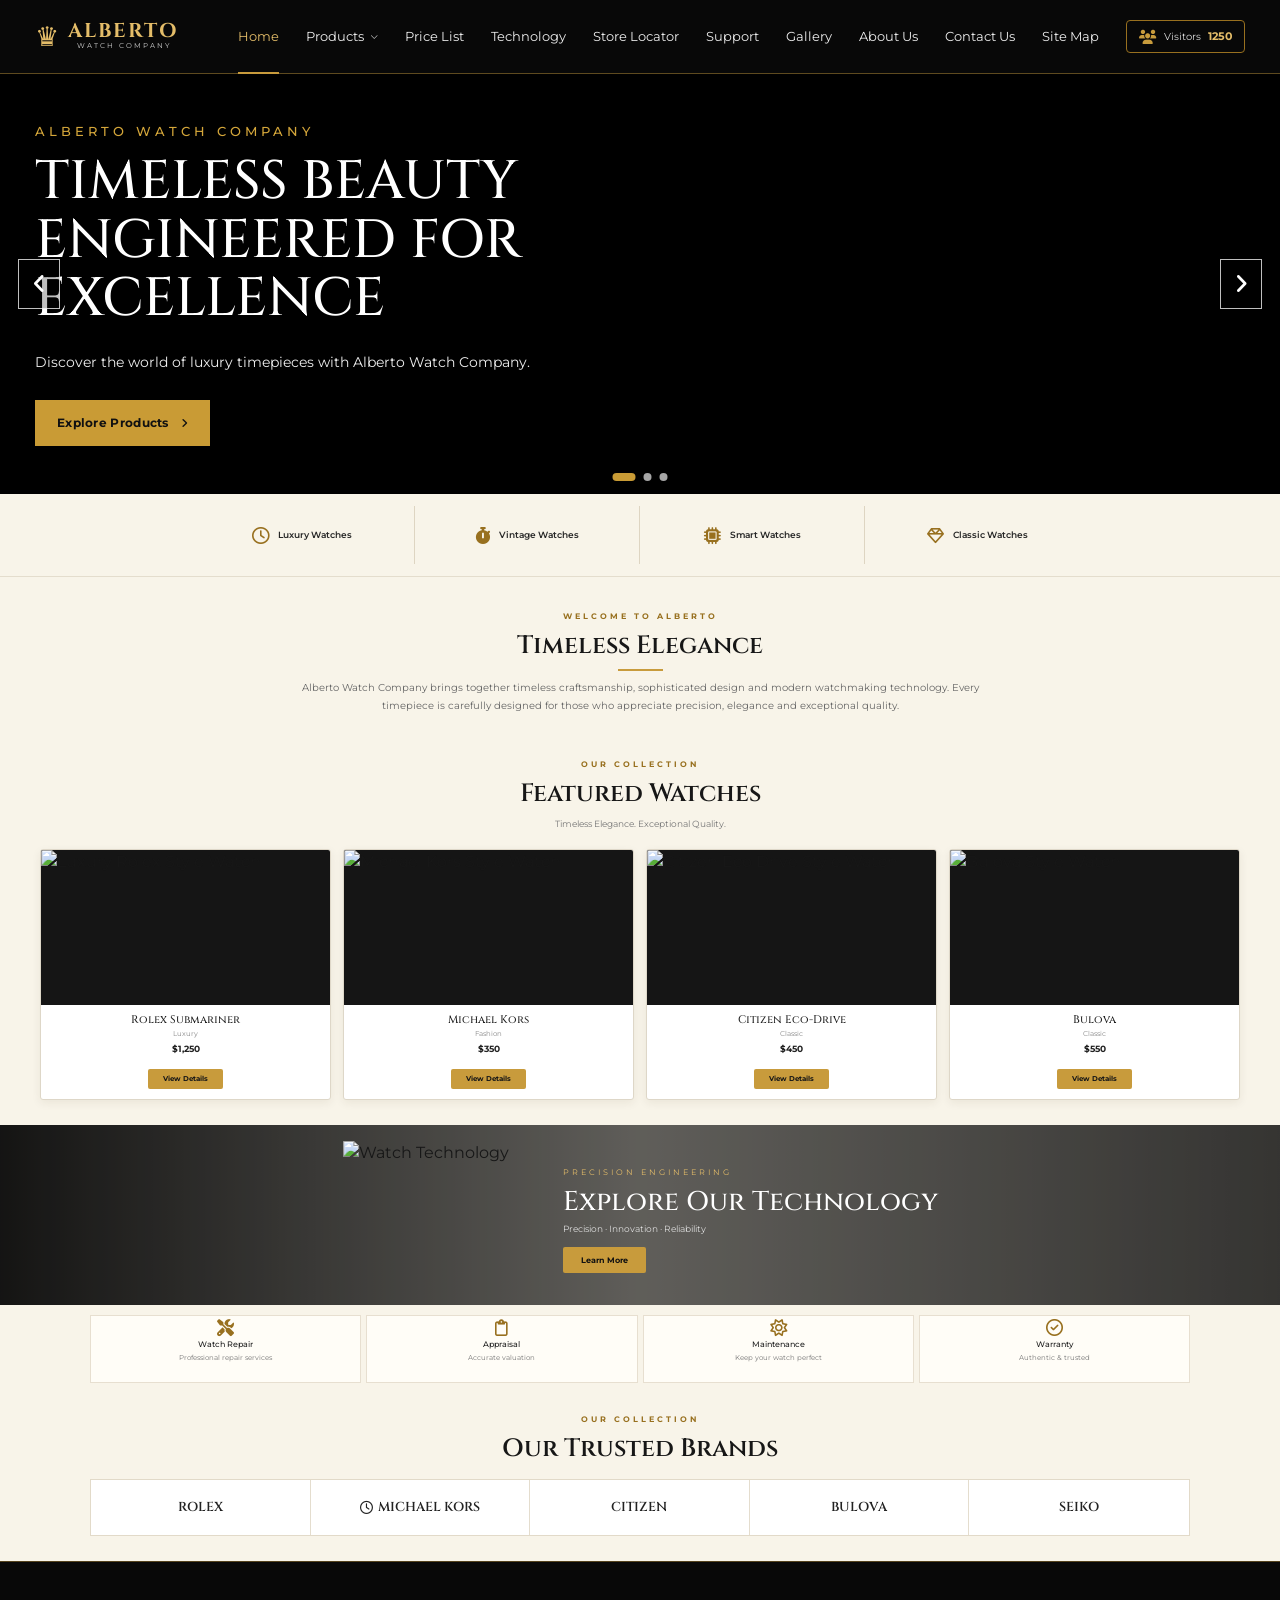
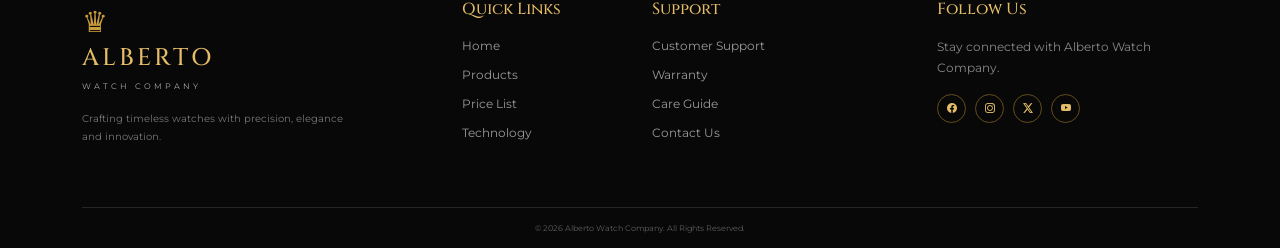
==== commit df410570: "." ====
--- a/index.html
+++ b/index.html
@@ -138,6 +138,10 @@
                     <a href="products.html">
                         Smart Watches
                     </a>
+                    <a href="products.html">
+                        Vintage Watches
+                    </a>
+                
 
                 </div>
 
@@ -266,74 +270,154 @@
                         HERO SECTION
 ========================================================= -->
 
+<!-- =========================================================
+                        HERO SLIDER
+========================================================= -->
+
 <section class="hero">
 
-    <div class="hero-overlay"></div>
-
-
-    <div class="hero-container">
-
-
-        <!-- LEFT CONTENT -->
-
-        <div class="hero-content">
-
-            <p class="hero-small">
-                ALBERTO WATCH COMPANY
-            </p>
-
-
-            <h1>
-                Timeless Beauty
-                <br>
-                Engineered for Excellence
-            </h1>
-
-
-            <p class="hero-description">
-                Discover the world of luxury timepieces
-                with Alberto Watch Company.
-            </p>
-
-
-            <a
-                href="products.html"
-                class="hero-btn"
-            >
-                Explore Products
-                <i class="fa-solid fa-angle-right"></i>
-            </a>
-
-        </div>
-
-
-        <!-- SLIDER ARROWS -->
-
-        <button class="hero-arrow hero-left">
+    <div class="hero-slider" id="heroSlider">
+
+        <!-- SLIDE 1 -->
+        <div class="hero-slide active-slide"
+             style="background-image: url('https://images.unsplash.com/photo-1524805444758-089113d48a6d?auto=format&fit=crop&w=1600&q=85');">
+
+            <div class="hero-overlay"></div>
+
+            <div class="hero-container">
+
+                <div class="hero-content">
+
+                    <p class="hero-small">
+                        ALBERTO WATCH COMPANY
+                    </p>
+
+                    <h1>
+                        Timeless Beauty
+                        <br>
+                        Engineered for Excellence
+                    </h1>
+
+                    <p class="hero-description">
+                        Discover the world of luxury timepieces
+                        with Alberto Watch Company.
+                    </p>
+
+                    <a href="products.html" class="hero-btn">
+                        Explore Products
+                        <i class="fa-solid fa-angle-right"></i>
+                    </a>
+
+                </div>
+
+            </div>
+        </div>
+
+
+        <!-- SLIDE 2 -->
+        <div class="hero-slide"
+             style="background-image: url('https://images.unsplash.com/photo-1523170335258-f5ed11844a49?auto=format&fit=crop&w=1600&q=85');">
+
+            <div class="hero-overlay"></div>
+
+            <div class="hero-container">
+
+                <div class="hero-content">
+
+                    <p class="hero-small">
+                        PRECISION &amp; CRAFTSMANSHIP
+                    </p>
+
+                    <h1>
+                        Designed for
+                        <br>
+                        Timeless Moments
+                    </h1>
+
+                    <p class="hero-description">
+                        Elegant design and exceptional craftsmanship
+                        created for every occasion.
+                    </p>
+
+                    <a href="products.html" class="hero-btn">
+                        View Collection
+                        <i class="fa-solid fa-angle-right"></i>
+                    </a>
+
+                </div>
+
+            </div>
+        </div>
+
+
+        <!-- SLIDE 3 -->
+        <div class="hero-slide"
+             style="background-image: url('https://images.unsplash.com/photo-1547996160-81dfa63595aa?auto=format&fit=crop&w=1600&q=85');">
+
+            <div class="hero-overlay"></div>
+
+            <div class="hero-container">
+
+                <div class="hero-content">
+
+                    <p class="hero-small">
+                        INNOVATION MEETS ELEGANCE
+                    </p>
+
+                    <h1>
+                        Technology
+                        <br>
+                        Meets Luxury
+                    </h1>
+
+                    <p class="hero-description">
+                        Modern watch technology combined with
+                        sophisticated luxury design.
+                    </p>
+
+                    <a href="technology.html" class="hero-btn">
+                        Explore Technology
+                        <i class="fa-solid fa-angle-right"></i>
+                    </a>
+
+                </div>
+
+            </div>
+        </div>
+
+
+        <!-- LEFT ARROW -->
+        <button class="hero-arrow hero-left" id="prevSlide" type="button">
             <i class="fa-solid fa-angle-left"></i>
         </button>
 
-        <button class="hero-arrow hero-right">
+
+        <!-- RIGHT ARROW -->
+        <button class="hero-arrow hero-right" id="nextSlide" type="button">
             <i class="fa-solid fa-angle-right"></i>
         </button>
 
 
-        <!-- SLIDER DOTS -->
-
+        <!-- DOTS -->
         <div class="hero-dots">
 
-            <span class="dot active-dot"></span>
-
-            <span class="dot"></span>
-
-            <span class="dot"></span>
+            <button class="dot active-dot"
+                    type="button"
+                    data-slide="0"></button>
+
+            <button class="dot"
+                    type="button"
+                    data-slide="1"></button>
+
+            <button class="dot"
+                    type="button"
+                    data-slide="2"></button>
 
         </div>
 
     </div>
 
 </section>
-
 
 
 <!-- =========================================================
@@ -988,7 +1072,7 @@
 
 </footer>
 
-
+<script src="javascript/index.js"></script>
 </body>
 
 </html>
--- a/style/home.css
+++ b/style/home.css
@@ -404,226 +404,550 @@
                        HERO SECTION
 ========================================================= */
 
+/* =========================================================
+                    HERO SLIDER
+========================================================= */
+
 .hero {
-
-    height: 330px;
-
+    width: 100%;
+    height: 420px;
     position: relative;
+    overflow: hidden;
+    background: #000;
+}
+
+
+/* SLIDER */
+
+.hero-slider {
+    width: 100%;
+    height: 100%;
+    position: relative;
+    overflow: hidden;
+}
+
+
+/* EACH SLIDE */
+
+.hero-slide {
+    position: absolute;
+    inset: 0;
+
+    width: 100%;
+    height: 100%;
+
+    background-size: cover;
+    background-position: center;
+    background-repeat: no-repeat;
+
+    opacity: 0;
+    visibility: hidden;
+
+    transform: scale(1.06);
+
+    transition:
+        opacity 0.8s ease,
+        transform 5s ease;
+
+    z-index: 1;
+}
+
+
+/* ACTIVE SLIDE */
+
+.hero-slide.active-slide {
+    opacity: 1;
+    visibility: visible;
+
+    transform: scale(1);
+
+    z-index: 2;
+}
+
+
+/* DARK OVERLAY */
+
+.hero-overlay {
+    position: absolute;
+    inset: 0;
+
+    width: 100%;
+    height: 100%;
 
     background:
-
         linear-gradient(
             90deg,
-            rgba(0,0,0,0.88),
-            rgba(0,0,0,0.55),
-            rgba(0,0,0,0.20)
-        ),
-
-        url("https://images.unsplash.com/photo-1524805444758-089113d48a6d?auto=format&fit=crop&w=1800&q=85");
-
-    background-size: cover;
-
-    background-position: center 45%;
-
-    overflow: hidden;
-}
-
-
-.hero-overlay {
-
+            rgba(0,0,0,0.88) 0%,
+            rgba(0,0,0,0.65) 35%,
+            rgba(0,0,0,0.25) 70%,
+            rgba(0,0,0,0.45) 100%
+        );
+
+    z-index: 1;
+}
+
+
+/* CONTENT CONTAINER */
+
+.hero-container {
+    position: relative;
+
+    width: 100%;
+    max-width: 1450px;
+    height: 100%;
+
+    margin: auto;
+    padding: 0 35px;
+
+    display: flex;
+    align-items: center;
+
+    z-index: 3;
+}
+
+
+/* LEFT CONTENT */
+
+.hero-content {
+    width: 600px;
+    max-width: 55%;
+
+    margin-left: 0;
+
+    position: relative;
+    z-index: 4;
+
+    animation: heroContentIn 0.9s ease;
+}
+
+
+/* SMALL TITLE */
+
+.hero-small {
+    margin: 0 0 12px;
+
+    color: #d4a63a;
+
+    font-family: "Montserrat", sans-serif;
+
+    font-size: 13px;
+    font-weight: 500;
+
+    letter-spacing: 4px;
+
+    text-transform: uppercase;
+}
+
+
+/* MAIN HEADING */
+
+.hero-content h1 {
+    margin: 0 0 22px;
+
+    color: #ffffff;
+
+    font-family: "Cinzel", serif;
+
+    font-size: 54px;
+    font-weight: 500;
+
+    line-height: 1.08;
+
+    text-transform: uppercase;
+
+    max-width: 650px;
+}
+
+
+/* DESCRIPTION */
+
+.hero-description {
+    margin: 0 0 25px;
+
+    max-width: 500px;
+
+    color: #eeeeee;
+
+    font-family: "Montserrat", sans-serif;
+
+    font-size: 14px;
+    font-weight: 400;
+
+    line-height: 1.8;
+}
+
+
+/* BUTTON */
+
+.hero-btn {
+    display: inline-flex;
+
+    align-items: center;
+    justify-content: center;
+
+    gap: 12px;
+
+    min-width: 175px;
+
+    padding: 13px 20px;
+
+    background: #c99b35;
+
+    color: #111111;
+
+    text-decoration: none;
+
+    font-family: "Montserrat", sans-serif;
+
+    font-size: 12px;
+    font-weight: 700;
+
+    letter-spacing: 0.3px;
+
+    border: 1px solid #c99b35;
+
+    transition: all 0.3s ease;
+}
+
+
+.hero-btn i {
+    font-size: 11px;
+
+    transition: transform 0.3s ease;
+}
+
+
+.hero-btn:hover {
+    background: #e0b44d;
+
+    color: #111111;
+
+    transform: translateY(-2px);
+
+    box-shadow: 0 8px 20px rgba(201,155,53,0.25);
+}
+
+
+.hero-btn:hover i {
+    transform: translateX(4px);
+}
+
+
+/* =========================================================
+                    SLIDER ARROWS
+========================================================= */
+
+.hero-arrow {
     position: absolute;
 
-    inset: 0;
-
-    background:
-        linear-gradient(
-            transparent 55%,
-            rgba(0,0,0,0.45)
-        );
-}
-
-
-.hero-container {
-
-    position: relative;
-
-    width: 100%;
-
-    max-width: 1250px;
-
-    height: 100%;
-
-    margin: auto;
+    top: 50%;
+
+    transform: translateY(-50%);
+
+    width: 42px;
+    height: 50px;
+
+    border: 1px solid rgba(255,255,255,0.75);
+
+    background: rgba(0,0,0,0.25);
+
+    color: #ffffff;
 
     display: flex;
 
     align-items: center;
-
-    padding: 0 40px;
-}
-
-
-.hero-content {
-
-    position: relative;
-
-    z-index: 2;
-
-    max-width: 570px;
-}
-
-
-.hero-small {
-
-    color: var(--gold-light);
-
-    font-size: 10px;
-
-    letter-spacing: 3px;
-
-    margin-bottom: 8px;
-}
-
-
-.hero-content h1 {
-
-    color: white;
-
-    font-family: "Cinzel", serif;
-
-    font-size: clamp(38px, 5vw, 55px);
-
-    font-weight: 500;
-
-    line-height: 1.08;
-
-    margin-bottom: 12px;
-}
-
-
-.hero-description {
-
-    color: #dddddd;
-
-    font-size: 12px;
-
-    line-height: 1.7;
-
-    max-width: 340px;
-
-    margin-bottom: 18px;
-}
-
-
-.hero-btn {
-
-    display: inline-flex;
+    justify-content: center;
+
+    font-size: 22px;
+
+    cursor: pointer;
+
+    z-index: 10;
+
+    transition:
+        background 0.3s ease,
+        color 0.3s ease,
+        border-color 0.3s ease,
+        transform 0.3s ease;
+}
+
+
+.hero-arrow:hover {
+    background: #c99b35;
+
+    color: #111111;
+
+    border-color: #c99b35;
+}
+
+
+.hero-left {
+    left: 18px;
+}
+
+
+.hero-right {
+    right: 18px;
+}
+
+
+/* =========================================================
+                        DOTS
+========================================================= */
+
+.hero-dots {
+    position: absolute;
+
+    left: 50%;
+    bottom: 13px;
+
+    transform: translateX(-50%);
+
+    display: flex;
 
     align-items: center;
 
     gap: 8px;
 
-    background: var(--gold);
-
-    color: #111111;
-
-    padding: 10px 17px;
-
-    border-radius: 2px;
-
-    font-size: 10px;
-
-    font-weight: 700;
-
-    transition: 0.3s ease;
-}
-
-
-.hero-btn:hover {
-
-    background: var(--gold-light);
-
-    transform: translateY(-2px);
-}
-
-
-/* HERO ARROWS */
-
-.hero-arrow {
-
-    position: absolute;
-
-    z-index: 5;
-
-    top: 50%;
-
-    transform: translateY(-50%);
+    z-index: 10;
+}
+
+
+.dot {
+    width: 8px;
+    height: 8px;
+
+    padding: 0;
 
     border: none;
 
-    background: transparent;
-
-    color: white;
-
-    font-size: 22px;
+    border-radius: 50%;
+
+    background: rgba(255,255,255,0.65);
 
     cursor: pointer;
-}
-
-
-.hero-left {
-
-    left: 15px;
-}
-
-
-.hero-right {
-
-    right: 15px;
-}
-
-
-/* HERO DOTS */
-
-.hero-dots {
-
-    position: absolute;
-
-    z-index: 5;
-
-    bottom: 10px;
-
-    left: 50%;
-
-    transform: translateX(-50%);
-
-    display: flex;
-
-    gap: 6px;
-}
-
-
-.dot {
-
-    width: 6px;
-
-    height: 6px;
-
-    border-radius: 50%;
-
-    background: #dddddd;
-}
-
-
-.active-dot {
-
-    width: 19px;
+
+    transition:
+        width 0.3s ease,
+        background 0.3s ease,
+        border-radius 0.3s ease;
+}
+
+
+.dot:hover {
+    background: #ffffff;
+}
+
+
+.dot.active-dot {
+    width: 23px;
 
     border-radius: 5px;
 
-    background: var(--gold);
-}
-
+    background: #c99b35;
+}
+
+
+/* =========================================================
+                  CONTENT ANIMATION
+========================================================= */
+
+@keyframes heroContentIn {
+
+    from {
+        opacity: 0;
+
+        transform: translateX(-35px);
+    }
+
+    to {
+        opacity: 1;
+
+        transform: translateX(0);
+    }
+
+}
+
+
+/* =========================================================
+                    TABLET
+========================================================= */
+
+@media screen and (max-width: 991px) {
+
+    .hero {
+        height: 390px;
+    }
+
+
+    .hero-container {
+        padding: 0 55px;
+    }
+
+
+    .hero-content {
+        max-width: 70%;
+    }
+
+
+    .hero-content h1 {
+        font-size: 43px;
+    }
+
+
+    .hero-description {
+        font-size: 13px;
+    }
+
+
+    .hero-arrow {
+        width: 38px;
+        height: 46px;
+        font-size: 19px;
+    }
+
+
+    .hero-left {
+        left: 12px;
+    }
+
+
+    .hero-right {
+        right: 12px;
+    }
+
+}
+
+
+/* =========================================================
+                        MOBILE
+========================================================= */
+
+@media screen and (max-width: 767px) {
+
+    .hero {
+        height: 500px;
+    }
+
+
+    .hero-slide {
+        background-position: center;
+    }
+
+
+    .hero-container {
+        padding: 0 45px;
+        align-items: center;
+    }
+
+
+    .hero-content {
+        width: 100%;
+        max-width: 100%;
+    }
+
+
+    .hero-small {
+        font-size: 10px;
+
+        letter-spacing: 2.5px;
+
+        margin-bottom: 10px;
+    }
+
+
+    .hero-content h1 {
+        font-size: 32px;
+
+        line-height: 1.15;
+
+        margin-bottom: 17px;
+    }
+
+
+    .hero-description {
+        font-size: 12px;
+
+        line-height: 1.7;
+
+        margin-bottom: 20px;
+    }
+
+
+    .hero-btn {
+        min-width: 150px;
+
+        padding: 11px 16px;
+
+        font-size: 11px;
+    }
+
+
+    .hero-arrow {
+        width: 33px;
+        height: 42px;
+
+        font-size: 17px;
+    }
+
+
+    .hero-left {
+        left: 8px;
+    }
+
+
+    .hero-right {
+        right: 8px;
+    }
+
+
+    .hero-dots {
+        bottom: 14px;
+    }
+
+}
+
+
+/* =========================================================
+                    SMALL MOBILE
+========================================================= */
+
+@media screen and (max-width: 400px) {
+
+    .hero {
+        height: 460px;
+    }
+
+
+    .hero-container {
+        padding: 0 38px;
+    }
+
+
+    .hero-content h1 {
+        font-size: 27px;
+    }
+
+
+    .hero-description {
+        font-size: 11px;
+    }
+
+
+    .hero-small {
+        font-size: 9px;
+
+        letter-spacing: 2px;
+    }
+
+
+    .hero-btn {
+        min-width: 140px;
+
+        padding: 10px 14px;
+    }
+
+}
 
 /* =========================================================
                     CATEGORY SECTION
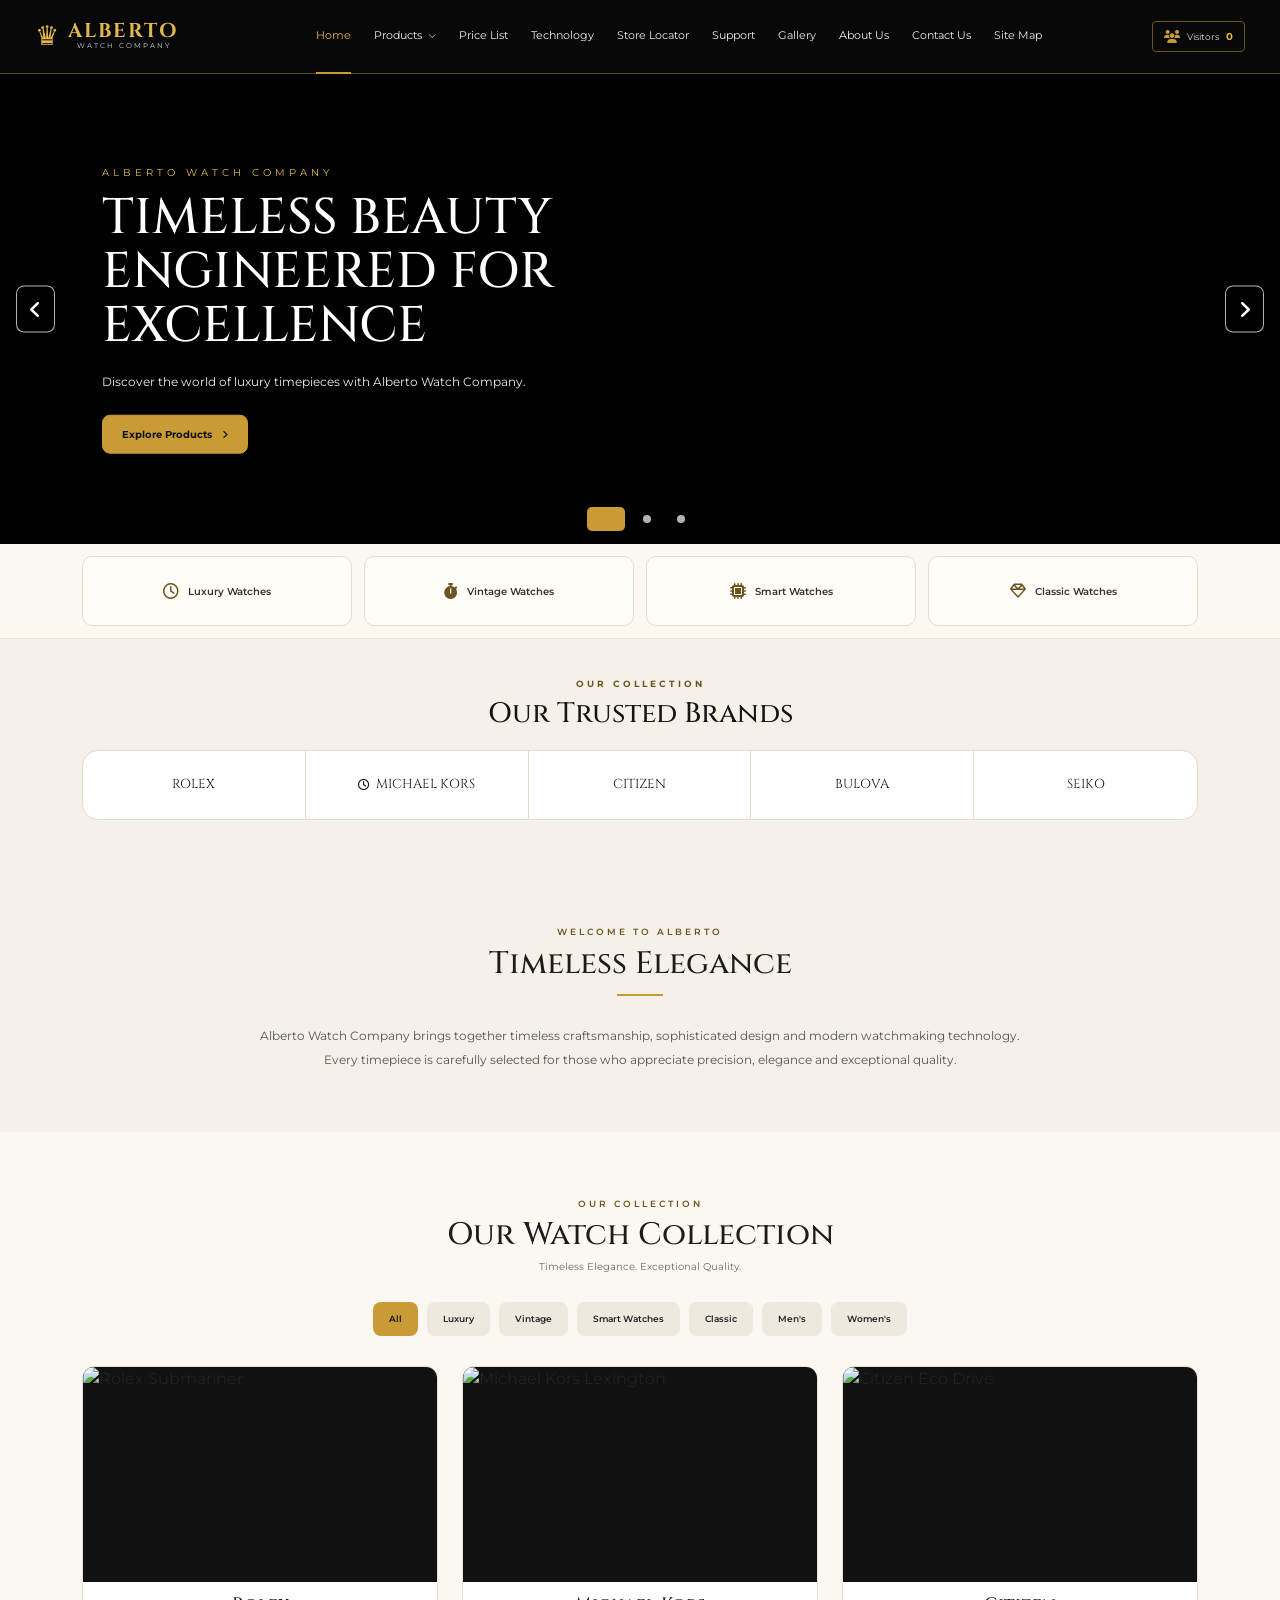
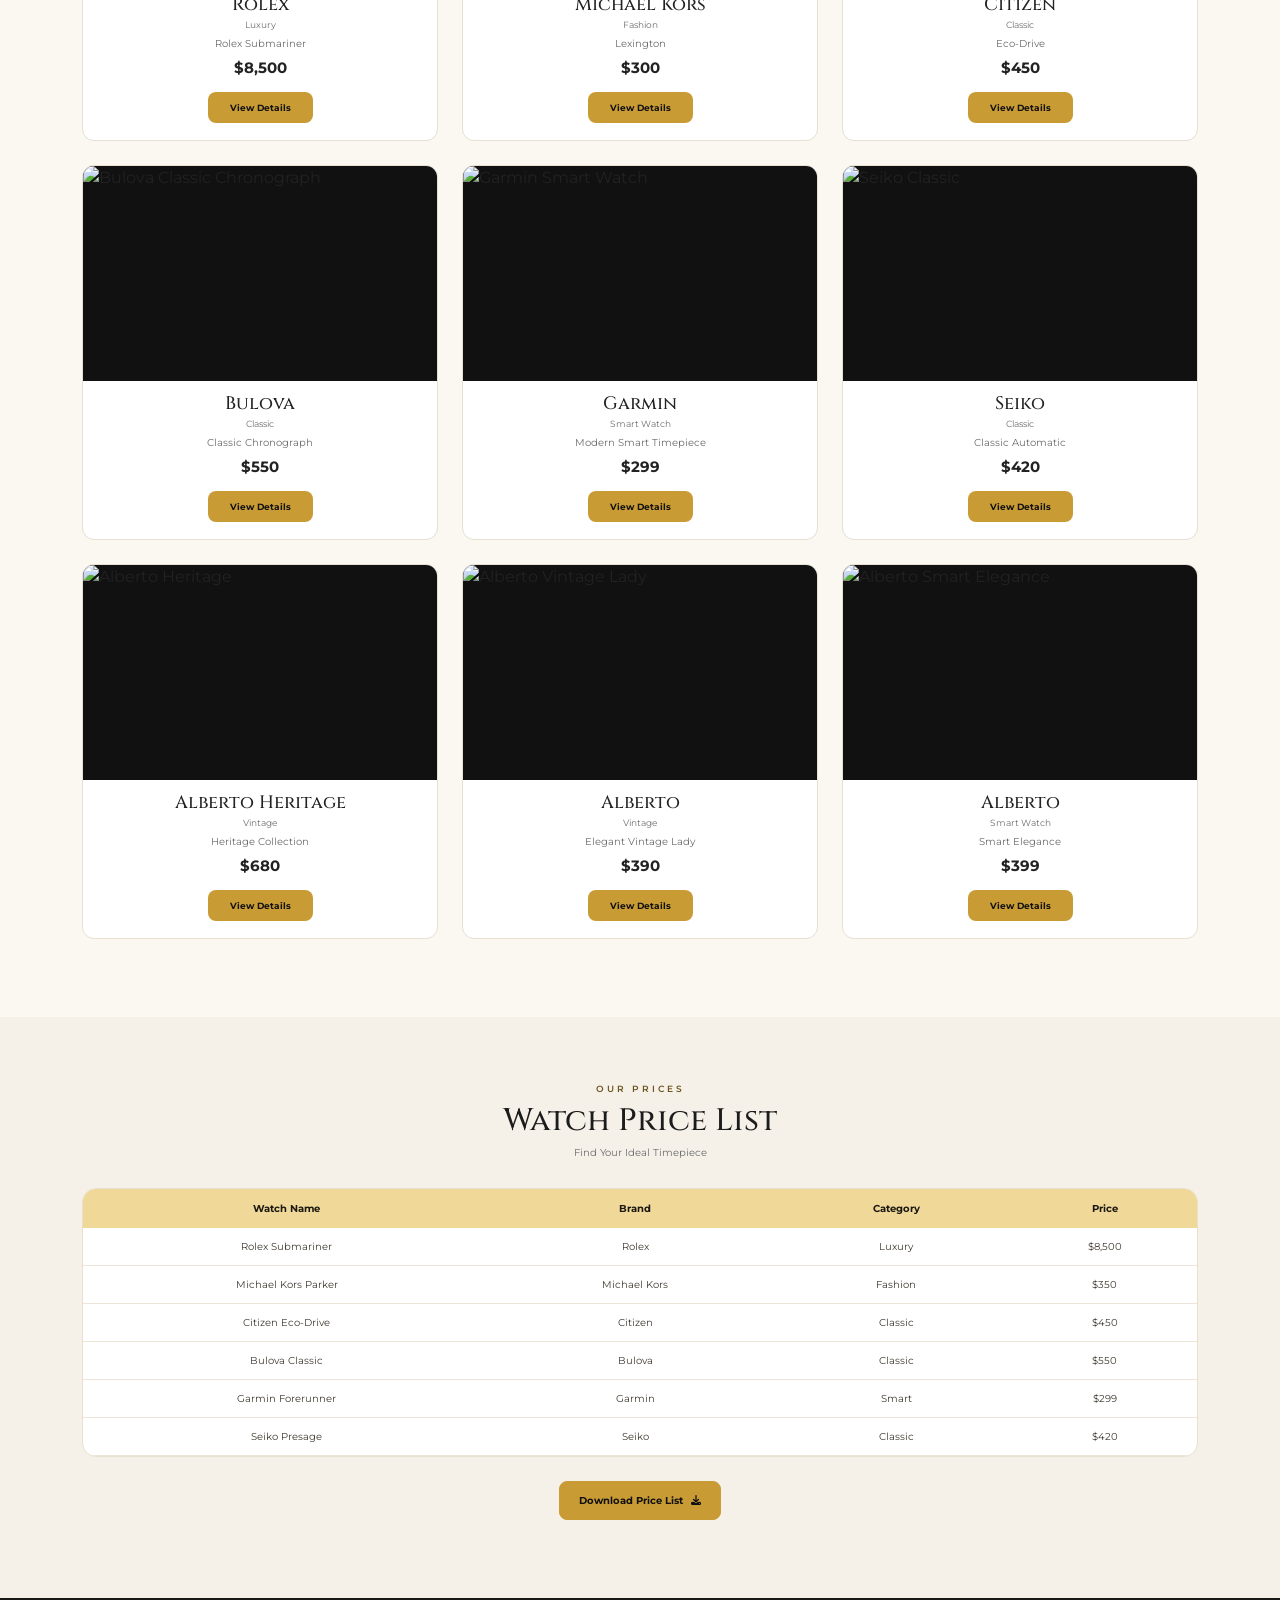
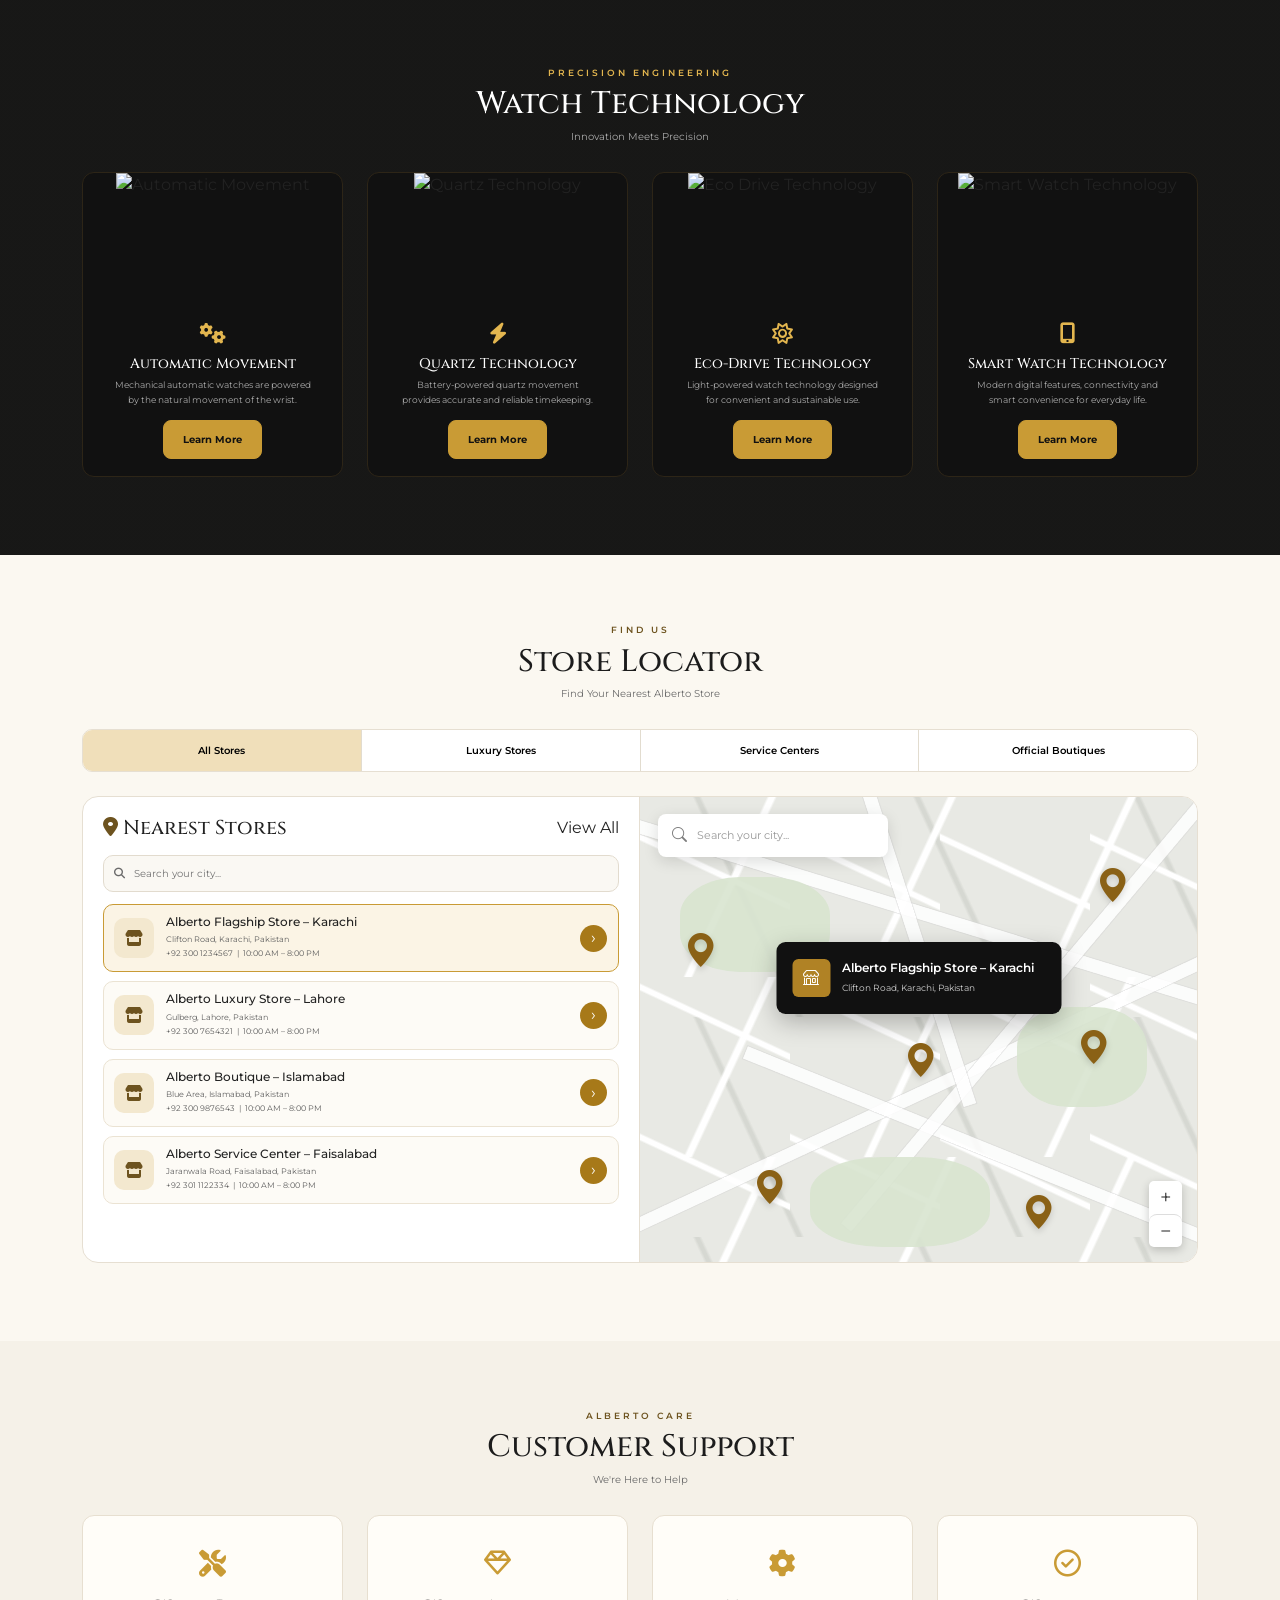
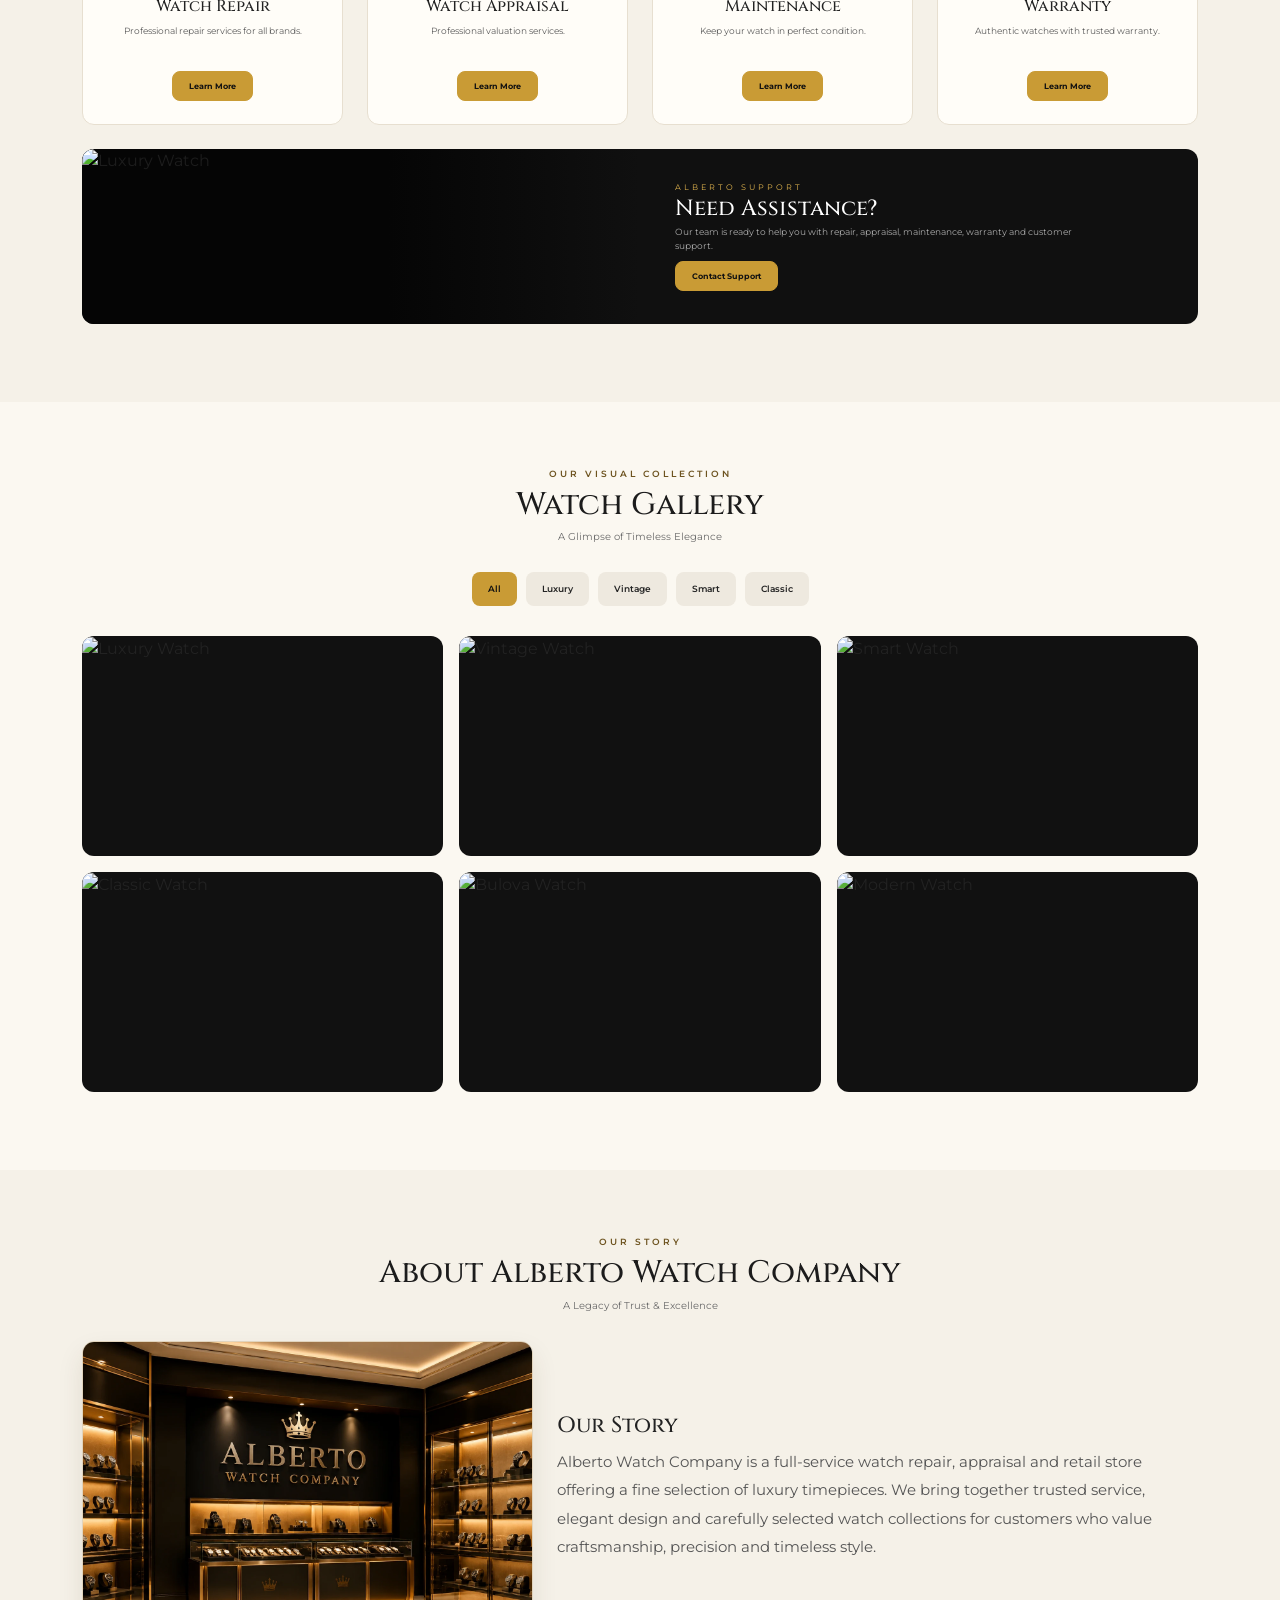
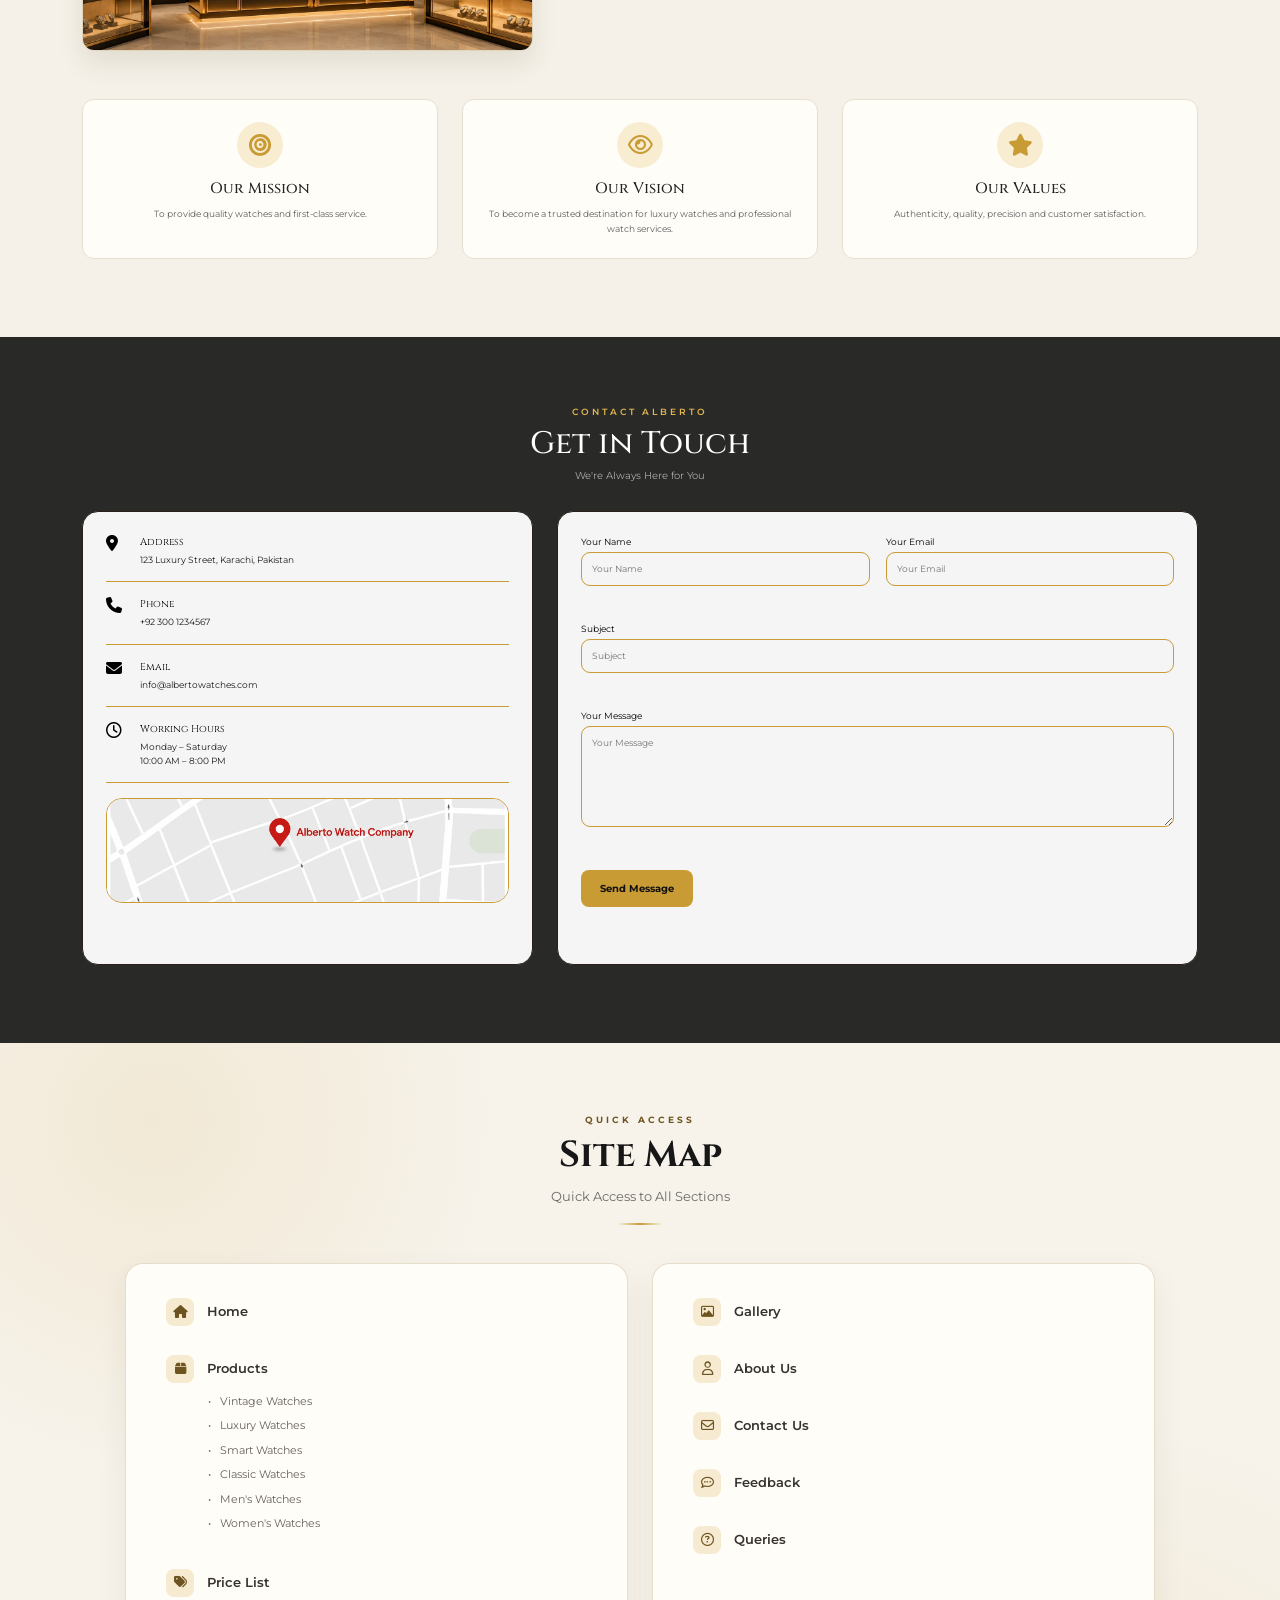
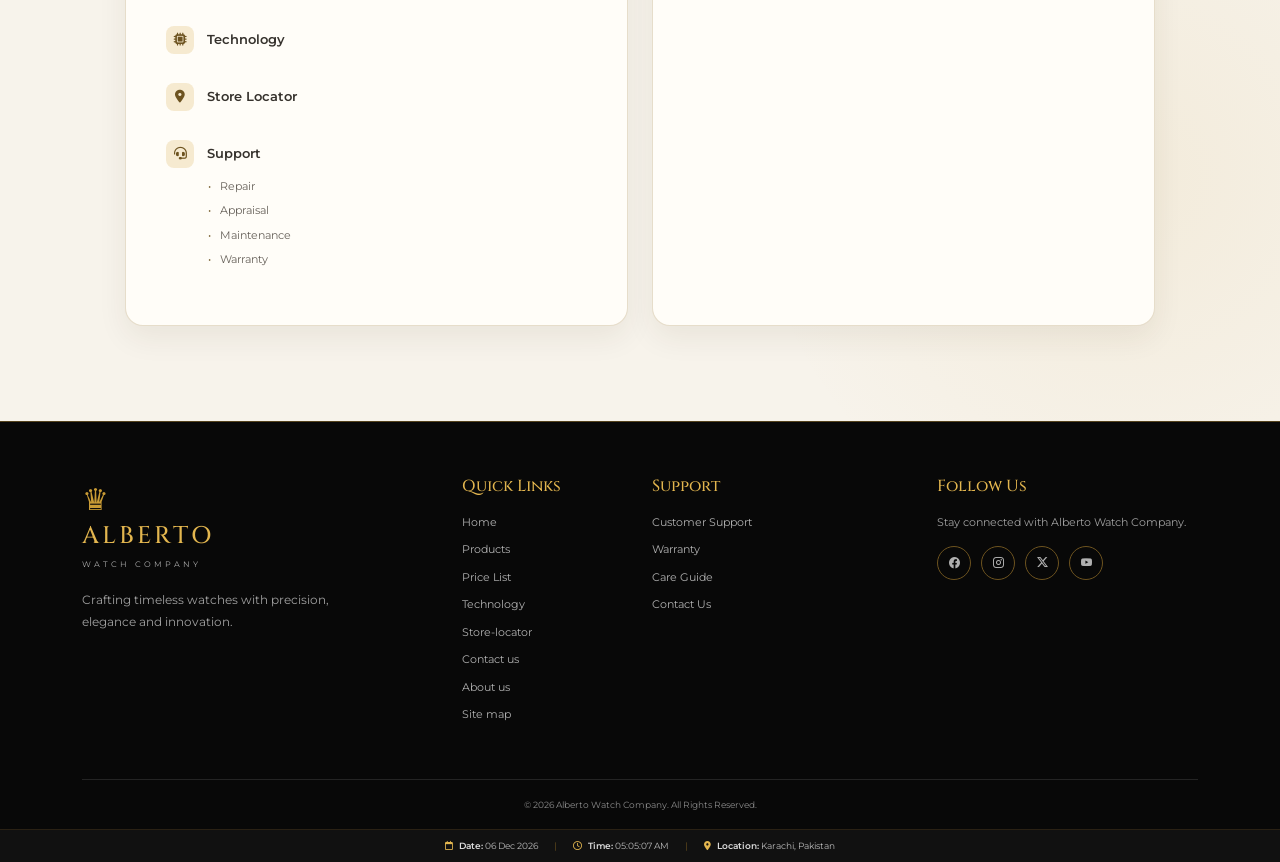
==== commit 5376fa66: "Initial commit" ====
--- a/index.html
+++ b/index.html
@@ -5,48 +5,79 @@
 
     <meta charset="UTF-8">
 
-    <meta name="viewport" content="width=device-width, initial-scale=1.0">
-
-    <title>Alberto Watch Company | Home</title>
-
-<!-- GOOGLE FONTS -->
-
-<link rel="preconnect" href="https://fonts.googleapis.com">
-
-<link rel="preconnect"
-      href="https://fonts.gstatic.com"
-      crossorigin>
-
-<link href="https://fonts.googleapis.com/css2?family=Cinzel:wght@500;600;700&family=Montserrat:wght@300;400;500;600;700&display=swap"
-      rel="stylesheet">
-
-
-<!-- BOOTSTRAP -->
-
-<link href="https://cdn.jsdelivr.net/npm/bootstrap@5.3.3/dist/css/bootstrap.min.css"
-      rel="stylesheet">
-
-
-<!-- BOOTSTRAP ICONS -->
-
-<link rel="stylesheet"
-      href="https://cdn.jsdelivr.net/npm/bootstrap-icons@1.11.3/font/bootstrap-icons.min.css">
-
-
-<!-- FONT AWESOME -->
-
-<link rel="stylesheet"
-      href="https://cdnjs.cloudflare.com/ajax/libs/font-awesome/6.5.0/css/all.min.css">
-
-
-<!-- YOUR HOME CSS -->
-
-<link rel="stylesheet"
-      href="style/home.css">
+    <meta name="viewport"
+          content="width=device-width, initial-scale=1.0">
+
+    <title>Alberto Watch Company | Luxury Watches &amp; Timepieces</title>
+    <meta name="description" content="Explore the Alberto Watch Company collection of luxury, classic, vintage and smart watches. Discover watch technology, store information, customer support and more.">
+    <meta name="robots" content="index, follow, max-image-preview:large">
+    <link rel="canonical" href="https://mariumtabbasum-coder.github.io/Alberto-Watch-Company/">
+    <meta property="og:type" content="website">
+    <meta property="og:title" content="Alberto Watch Company | Luxury Watches &amp; Timepieces">
+    <meta property="og:description" content="Explore luxury, classic, vintage and smart watches from Alberto Watch Company.">
+    <meta property="og:url" content="https://mariumtabbasum-coder.github.io/Alberto-Watch-Company/">
+    <meta property="og:image" content="https://mariumtabbasum-coder.github.io/Alberto-Watch-Company/images/watch.png">
+    <meta name="twitter:card" content="summary_large_image">
+    <link rel="icon" href="favicon.svg" type="image/svg+xml">
+    
+
+
+
+    <script type="application/ld+json">
+    {
+      "@context": "https://schema.org",
+      "@type": "WatchStore",
+      "name": "Alberto Watch Company",
+      "url": "https://mariumtabbasum-coder.github.io/Alberto-Watch-Company/",
+      "description": "A watch company website showcasing luxury, classic, vintage and smart watches, product details, watch technology and customer support.",
+      "image": "https://mariumtabbasum-coder.github.io/Alberto-Watch-Company/images/watch.png",
+      "address": {"@type": "PostalAddress", "addressLocality": "Karachi", "addressCountry": "PK"}
+    }
+    </script>
+
+    <link rel="preload" as="image" href="https://images.unsplash.com/photo-1524805444758-089113d48a6d?auto=format&amp;fit=crop&amp;w=1800&amp;q=85" fetchpriority="high">
+
+    <!-- GOOGLE FONTS -->
+
+    <link rel="preconnect"
+          href="https://fonts.googleapis.com">
+
+    <link rel="preconnect"
+          href="https://fonts.gstatic.com"
+          crossorigin>
+
+    <link href="https://fonts.googleapis.com/css2?family=Cinzel:wght@500;600;700&family=Montserrat:wght@300;400;500;600;700&display=swap"
+          rel="stylesheet">
+
+
+    <!-- BOOTSTRAP -->
+
+    <link href="https://cdn.jsdelivr.net/npm/bootstrap@5.3.3/dist/css/bootstrap.min.css"
+          rel="stylesheet">
+
+
+    <!-- BOOTSTRAP ICONS -->
+
+    <link rel="stylesheet"
+          href="https://cdn.jsdelivr.net/npm/bootstrap-icons@1.11.3/font/bootstrap-icons.min.css">
+
+
+    <!-- FONT AWESOME -->
+
+    <link rel="stylesheet"
+          href="https://cdnjs.cloudflare.com/ajax/libs/font-awesome/6.5.0/css/all.min.css">
+
+
+    <!-- MAIN CSS -->
+
+    <link rel="stylesheet"
+          href="css/style.css">
+
 </head>
 
 
 <body>
+
 
 <!-- =========================================================
                          NAVBAR
@@ -59,11 +90,13 @@
 
         <!-- LOGO -->
 
-        <a href="index.html" class="brand-logo">
+        <a href="#home"
+           class="brand-logo" aria-label="Alberto Watch Company home">
 
             <div class="crown">
                 ♛
             </div>
+
 
             <div class="brand-text">
 
@@ -80,30 +113,33 @@
         </a>
 
 
+
         <!-- MOBILE MENU -->
 
         <input type="checkbox"
-               id="menu-toggle">
+               id="menu-toggle" aria-label="Toggle navigation menu">
+
 
         <label for="menu-toggle"
-               class="menu-icon">
+               class="menu-icon" aria-label="Toggle navigation menu">
 
             <i class="bi bi-list"></i>
 
         </label>
 
 
+
         <!-- NAVIGATION -->
 
         <ul class="nav-menu">
 
 
-            <!-- HOME ACTIVE -->
+            <!-- HOME -->
 
             <li>
 
-                <a href="index.html"
-                   class="active">
+                <a href="#home"
+                   class="nav-link active">
 
                     Home
 
@@ -112,11 +148,13 @@
             </li>
 
 
-            <!-- PRODUCTS DROPDOWN -->
+
+            <!-- PRODUCTS -->
 
             <li class="dropdown-menu-custom">
 
-                <a href="#">
+                <a href="#products"
+                   class="nav-link">
 
                     Products
 
@@ -127,116 +165,188 @@
 
                 <div class="dropdown-box">
 
-                    <a href="products.html">
+                    <a href="#products"
+                       data-filter-link="all">
+
+                        All Watches
+
+                    </a>
+
+
+                    <a href="#products"
+                       data-filter-link="luxury">
+
                         Luxury Watches
+
                     </a>
 
-                    <a href="products.html">
+
+                    <a href="#products"
+                       data-filter-link="vintage">
+
+                        Vintage Watches
+
+                    </a>
+
+
+                    <a href="#products"
+                       data-filter-link="smart">
+
+                        Smart Watches
+
+                    </a>
+
+
+                    <a href="#products"
+                       data-filter-link="classic">
+
                         Classic Watches
+
                     </a>
 
-                    <a href="products.html">
-                        Smart Watches
+
+                    <a href="#products"
+                       data-filter-link="mens">
+
+                        Men's Watches
+
                     </a>
-                    <a href="products.html">
-                        Vintage Watches
+
+
+                    <a href="#products"
+                       data-filter-link="womens">
+
+                        Women's Watches
+
                     </a>
-                
 
                 </div>
 
             </li>
 
 
+
             <!-- PRICE LIST -->
 
             <li>
 
-                <a href="price-list.html">
+                <a href="#price-list"
+                   class="nav-link">
+
                     Price List
+
                 </a>
 
             </li>
 
 
+
             <!-- TECHNOLOGY -->
 
             <li>
 
-                <a href="technology.html">
+                <a href="#technology"
+                   class="nav-link">
+
                     Technology
+
                 </a>
 
             </li>
 
 
-            <!-- STORE LOCATOR -->
+
+            <!-- STORE -->
 
             <li>
 
-                <a href="store-locator.html">
+                <a href="#store"
+                   class="nav-link">
+
                     Store Locator
+
                 </a>
 
             </li>
 
 
+
             <!-- SUPPORT -->
 
             <li>
 
-                <a href="support.html">
+                <a href="#support"
+                   class="nav-link">
+
                     Support
+
                 </a>
 
             </li>
 
 
+
             <!-- GALLERY -->
 
             <li>
 
-                <a href="gallery.html">
+                <a href="#gallery"
+                   class="nav-link">
+
                     Gallery
+
                 </a>
 
             </li>
 
 
+
             <!-- ABOUT -->
 
             <li>
 
-                <a href="about.html">
+                <a href="#about"
+                   class="nav-link">
+
                     About Us
+
                 </a>
 
             </li>
 
 
+
             <!-- CONTACT -->
 
             <li>
 
-                <a href="contact.html">
+                <a href="#contact"
+                   class="nav-link">
+
                     Contact Us
+
                 </a>
 
             </li>
 
 
+
             <!-- SITE MAP -->
 
             <li>
 
-                <a href="site-map.html">
+                <a href="#site-map"
+                   class="nav-link">
+
                     Site Map
+
                 </a>
 
             </li>
 
 
         </ul>
+
 
 
         <!-- VISITOR COUNTER -->
@@ -251,8 +361,8 @@
                     Visitors
                 </span>
 
-                <strong>
-                    1250
+                <strong id="visitorCount">
+                    0
                 </strong>
 
             </div>
@@ -266,247 +376,385 @@
 
 
 
+<main id="main-content">
+
 <!-- =========================================================
-                        HERO SECTION
+                           HOME
 ========================================================= -->
 
+<section id="home"
+         class="hero-section section-anchor">
+
+
+    <div class="hero-slider"
+         id="heroSlider">
+
+
+        <!-- SLIDE 1 -->
+
+        <div class="hero-slide active-slide"
+             style="background-image:url('https://images.unsplash.com/photo-1524805444758-089113d48a6d?auto=format&fit=crop&w=1800&q=85')">
+
+
+            <div class="hero-overlay"></div>
+
+
+            <div class="hero-content">
+
+
+                <p class="hero-small">
+                    ALBERTO WATCH COMPANY
+                </p>
+
+
+                <h1>
+                    Timeless Beauty
+                    <br>
+                    Engineered for Excellence
+                </h1>
+
+
+                <p class="hero-description">
+                    Discover the world of luxury timepieces
+                    with Alberto Watch Company.
+                </p>
+
+
+                <a href="#products"
+                   class="gold-btn">
+
+                    Explore Products
+
+                    <i class="fa-solid fa-angle-right"></i>
+
+                </a>
+
+
+            </div>
+
+
+        </div>
+
+
+
+        <!-- SLIDE 2 -->
+
+        <div class="hero-slide"
+             style="background-image:url('https://images.unsplash.com/photo-1523170335258-f5ed11844a49?auto=format&fit=crop&w=1800&q=85')">
+
+
+            <div class="hero-overlay"></div>
+
+
+            <div class="hero-content">
+
+
+                <p class="hero-small">
+                    PRECISION &amp; CRAFTSMANSHIP
+                </p>
+
+
+                <h1>
+                    Designed for
+                    <br>
+                    Timeless Moments
+                </h1>
+
+
+                <p class="hero-description">
+                    Elegant design and exceptional craftsmanship
+                    made for every occasion.
+                </p>
+
+
+                <a href="#products"
+                   class="gold-btn">
+
+                    View Collection
+
+                    <i class="fa-solid fa-angle-right"></i>
+
+                </a>
+
+
+            </div>
+
+
+        </div>
+
+
+
+        <!-- SLIDE 3 -->
+
+        <div class="hero-slide"
+             style="background-image:url('https://images.unsplash.com/photo-1547996160-81dfa63595aa?auto=format&fit=crop&w=1800&q=85')">
+
+
+            <div class="hero-overlay"></div>
+
+
+            <div class="hero-content">
+
+
+                <p class="hero-small">
+                    INNOVATION MEETS ELEGANCE
+                </p>
+
+
+                <h1>
+                    Technology
+                    <br>
+                    Meets Luxury
+                </h1>
+
+
+                <p class="hero-description">
+                    Modern watch technology combined with
+                    sophisticated luxury design.
+                </p>
+
+
+                <a href="#technology"
+                   class="gold-btn">
+
+                    Explore Technology
+
+                    <i class="fa-solid fa-angle-right"></i>
+
+                </a>
+
+
+            </div>
+
+
+        </div>
+
+
+
+        <!-- LEFT ARROW -->
+
+        <button class="hero-arrow hero-left"
+                id="heroPrev"
+                type="button" aria-label="Previous hero slide">
+
+            <i class="fa-solid fa-angle-left"></i>
+
+        </button>
+
+
+
+        <!-- RIGHT ARROW -->
+
+        <button class="hero-arrow hero-right"
+                id="heroNext"
+                type="button" aria-label="Next hero slide">
+
+            <i class="fa-solid fa-angle-right"></i>
+
+        </button>
+
+
+
+        <!-- DOTS -->
+
+        <div class="hero-dots">
+
+            <button class="hero-dot active-dot"
+                    data-slide="0"
+                    type="button" aria-label="Show hero slide 1">
+            </button>
+
+
+            <button class="hero-dot"
+                    data-slide="1"
+                    type="button" aria-label="Show hero slide 2">
+            </button>
+
+
+            <button class="hero-dot"
+                    data-slide="2"
+                    type="button" aria-label="Show hero slide 3">
+            </button>
+
+        </div>
+
+
+    </div>
+
+</section>
+
+
+
 <!-- =========================================================
-                        HERO SLIDER
+                  CATEGORY STRIP
 ========================================================= -->
 
-<section class="hero">
-
-    <div class="hero-slider" id="heroSlider">
-
-        <!-- SLIDE 1 -->
-        <div class="hero-slide active-slide"
-             style="background-image: url('https://images.unsplash.com/photo-1524805444758-089113d48a6d?auto=format&fit=crop&w=1600&q=85');">
-
-            <div class="hero-overlay"></div>
-
-            <div class="hero-container">
-
-                <div class="hero-content">
-
-                    <p class="hero-small">
-                        ALBERTO WATCH COMPANY
-                    </p>
-
-                    <h1>
-                        Timeless Beauty
-                        <br>
-                        Engineered for Excellence
-                    </h1>
-
-                    <p class="hero-description">
-                        Discover the world of luxury timepieces
-                        with Alberto Watch Company.
-                    </p>
-
-                    <a href="products.html" class="hero-btn">
-                        Explore Products
-                        <i class="fa-solid fa-angle-right"></i>
-                    </a>
-
-                </div>
-
-            </div>
+<section class="category-strip">
+
+    <div class="container">
+
+        <div class="category-row">
+
+
+            <a href="#products"
+               class="category-box"
+               data-filter-link="luxury">
+
+                <i class="fa-regular fa-clock"></i>
+
+                <span>
+                    Luxury Watches
+                </span>
+
+            </a>
+
+
+
+            <a href="#products"
+               class="category-box"
+               data-filter-link="vintage">
+
+                <i class="fa-solid fa-stopwatch"></i>
+
+                <span>
+                    Vintage Watches
+                </span>
+
+            </a>
+
+
+
+            <a href="#products"
+               class="category-box"
+               data-filter-link="smart">
+
+                <i class="fa-solid fa-microchip"></i>
+
+                <span>
+                    Smart Watches
+                </span>
+
+            </a>
+
+
+
+            <a href="#products"
+               class="category-box"
+               data-filter-link="classic">
+
+                <i class="fa-regular fa-gem"></i>
+
+                <span>
+                    Classic Watches
+                </span>
+
+            </a>
+
+
         </div>
 
-
-        <!-- SLIDE 2 -->
-        <div class="hero-slide"
-             style="background-image: url('https://images.unsplash.com/photo-1523170335258-f5ed11844a49?auto=format&fit=crop&w=1600&q=85');">
-
-            <div class="hero-overlay"></div>
-
-            <div class="hero-container">
-
-                <div class="hero-content">
-
-                    <p class="hero-small">
-                        PRECISION &amp; CRAFTSMANSHIP
-                    </p>
-
-                    <h1>
-                        Designed for
-                        <br>
-                        Timeless Moments
-                    </h1>
-
-                    <p class="hero-description">
-                        Elegant design and exceptional craftsmanship
-                        created for every occasion.
-                    </p>
-
-                    <a href="products.html" class="hero-btn">
-                        View Collection
-                        <i class="fa-solid fa-angle-right"></i>
-                    </a>
-
-                </div>
-
-            </div>
+    </div>
+
+</section>
+
+
+
+<!-- =========================================================
+                    TRUSTED BRANDS
+========================================================= -->
+
+<section class="trusted-brands reveal">
+
+    <div class="container">
+
+
+        <div class="trusted-heading">
+
+            <span>
+                OUR COLLECTION
+            </span>
+
+
+            <h2>
+                Our Trusted Brands
+            </h2>
+
         </div>
 
 
-        <!-- SLIDE 3 -->
-        <div class="hero-slide"
-             style="background-image: url('https://images.unsplash.com/photo-1547996160-81dfa63595aa?auto=format&fit=crop&w=1600&q=85');">
-
-            <div class="hero-overlay"></div>
-
-            <div class="hero-container">
-
-                <div class="hero-content">
-
-                    <p class="hero-small">
-                        INNOVATION MEETS ELEGANCE
-                    </p>
-
-                    <h1>
-                        Technology
-                        <br>
-                        Meets Luxury
-                    </h1>
-
-                    <p class="hero-description">
-                        Modern watch technology combined with
-                        sophisticated luxury design.
-                    </p>
-
-                    <a href="technology.html" class="hero-btn">
-                        Explore Technology
-                        <i class="fa-solid fa-angle-right"></i>
-                    </a>
-
-                </div>
-
-            </div>
+        <div class="brand-list">
+
+
+            <div class="brand-name">
+                ROLEX
+            </div>
+
+
+            <div class="brand-name">
+
+                <i class="fa-regular fa-clock"></i>
+
+                MICHAEL KORS
+
+            </div>
+
+
+            <div class="brand-name">
+                CITIZEN
+            </div>
+
+
+            <div class="brand-name">
+                BULOVA
+            </div>
+
+
+            <div class="brand-name">
+                SEIKO
+            </div>
+
+
         </div>
 
 
-        <!-- LEFT ARROW -->
-        <button class="hero-arrow hero-left" id="prevSlide" type="button">
-            <i class="fa-solid fa-angle-left"></i>
-        </button>
-
-
-        <!-- RIGHT ARROW -->
-        <button class="hero-arrow hero-right" id="nextSlide" type="button">
-            <i class="fa-solid fa-angle-right"></i>
-        </button>
-
-
-        <!-- DOTS -->
-        <div class="hero-dots">
-
-            <button class="dot active-dot"
-                    type="button"
-                    data-slide="0"></button>
-
-            <button class="dot"
-                    type="button"
-                    data-slide="1"></button>
-
-            <button class="dot"
-                    type="button"
-                    data-slide="2"></button>
-
-        </div>
-
     </div>
 
 </section>
 
 
+
 <!-- =========================================================
-                  QUICK CATEGORY NAVIGATION
+                     INTRODUCTION
 ========================================================= -->
 
-<section class="categories">
-
-    <div class="category-container">
-
-
-        <a href="products.html" class="category-box">
-
-            <i class="fa-regular fa-clock"></i>
-
-            <span>Luxury Watches</span>
-
-        </a>
-
-
-
-        <a href="products.html" class="category-box">
-
-            <i class="fa-solid fa-stopwatch"></i>
-
-            <span>Vintage Watches</span>
-
-        </a>
-
-
-
-        <a href="technology.html" class="category-box">
-
-            <i class="fa-solid fa-microchip"></i>
-
-            <span>Smart Watches</span>
-
-        </a>
-
-
-
-        <a href="products.html" class="category-box">
-
-            <i class="fa-regular fa-gem"></i>
-
-            <span>Classic Watches</span>
-
-        </a>
-
-
-    </div>
-
-</section>
-
-
-
-<!-- =========================================================
-                  INTRODUCTION
-========================================================= -->
-
-<section class="introduction">
-
-    <div class="intro-container">
-
-
-        <div class="section-title">
+<section class="intro-section reveal section-anchor">
+
+    <div class="container narrow-container">
+
+
+        <div class="section-heading">
 
             <span>
                 WELCOME TO ALBERTO
             </span>
 
+
             <h2>
                 Timeless Elegance
             </h2>
 
+
             <div class="gold-line"></div>
 
         </div>
 
 
-        <p class="intro-text">
-
+        <p>
             Alberto Watch Company brings together
             timeless craftsmanship, sophisticated design
             and modern watchmaking technology. Every
-            timepiece is carefully designed for those who
-            appreciate precision, elegance and exceptional
-            quality.
-
+            timepiece is carefully selected for those who
+            appreciate precision, elegance and exceptional quality.
         </p>
 
 
@@ -517,25 +765,27 @@
 
 
 <!-- =========================================================
-                  FEATURED WATCHES
+                       PRODUCTS
 ========================================================= -->
 
-<section class="featured">
-
-    <div class="section-container">
-
-
-        <!-- SECTION HEADING -->
-
-        <div class="section-title">
+<section id="products"
+         class="products-section section-anchor">
+
+
+    <div class="container">
+
+
+        <div class="section-heading dark-heading reveal">
 
             <span>
                 OUR COLLECTION
             </span>
 
+
             <h2>
-                Featured Watches
+                Our Watch Collection
             </h2>
+
 
             <p>
                 Timeless Elegance. Exceptional Quality.
@@ -545,228 +795,1196 @@
 
 
 
-        <!-- WATCH CARDS -->
-
-        <div class="watch-grid">
-
-
-            <!-- CARD 1 -->
-
-            <article class="watch-card">
-
-                <div class="watch-image">
-
-                    <img
-                        src="https://images.unsplash.com/photo-1524805444758-089113d48a6d?auto=format&fit=crop&w=900&q=85"
-                        alt="Luxury Rolex Style Watch"
-                    >
-
-                </div>
-
-
-                <div class="watch-content">
-
-                    <h3>
-                        Rolex Submariner
-                    </h3>
-
-                    <span class="watch-type">
-                        Luxury
+        <!-- FILTERS -->
+
+        <div class="product-filters reveal">
+
+
+            <button class="filter-btn active-filter"
+                    data-category="all">
+
+                All
+
+            </button>
+
+
+            <button class="filter-btn"
+                    data-category="luxury">
+
+                Luxury
+
+            </button>
+
+
+            <button class="filter-btn"
+                    data-category="vintage">
+
+                Vintage
+
+            </button>
+
+
+            <button class="filter-btn"
+                    data-category="smart">
+
+                Smart Watches
+
+            </button>
+
+
+            <button class="filter-btn"
+                    data-category="classic">
+
+                Classic
+
+            </button>
+
+
+            <button class="filter-btn"
+                    data-category="mens">
+
+                Men's
+
+            </button>
+
+
+            <button class="filter-btn"
+                    data-category="womens">
+
+                Women's
+
+            </button>
+
+
+        </div>
+
+
+
+        <!-- PRODUCT GRID -->
+
+        <div class="row g-4"
+             id="productGrid">
+
+
+            <!-- =================================================
+                            PRODUCT 1
+            ================================================== -->
+
+            <div class="col-xl-4 col-md-6 product-item reveal"
+                 data-category="luxury mens"
+                 data-name="Rolex Submariner"
+                 data-brand="Rolex"
+                 data-type="Luxury"
+                 data-movement="Automatic"
+                 data-water="300m"
+                 data-material="Stainless Steel"
+                 data-price="$8,500"
+                 data-image="https://watchclubpakistan.pk/cdn/shop/files/evoindia_2021-04_66688d38-e131-40b2-b759-d3740a0ed6f3_Rolex_Hero.webp?v=1671568341&width=1500"
+                 data-description="The Rolex Submariner is an iconic luxury timepiece known for precision, durability and timeless design.">
+
+
+                <div class="product-card">
+
+
+                    <div class="product-image">
+
+                        <img loading="lazy" decoding="async" src="https://watchclubpakistan.pk/cdn/shop/files/evoindia_2021-04_66688d38-e131-40b2-b759-d3740a0ed6f3_Rolex_Hero.webp?v=1671568341&width=1500"
+                             alt="Rolex Submariner">
+
+                    </div>
+
+
+                    <div class="product-content">
+
+                        <h3>
+                            Rolex
+                        </h3>
+
+
+                        <span>
+                            Luxury
+                        </span>
+
+
+                        <p>
+                            Rolex Submariner
+                        </p>
+
+
+                        <strong>
+                            $8,500
+                        </strong>
+
+
+                        <button class="view-details-btn"
+                                data-bs-toggle="modal"
+                                data-bs-target="#productModal">
+
+                            View Details
+
+                        </button>
+
+
+                    </div>
+
+
+                </div>
+
+
+            </div>
+
+
+
+            <!-- PRODUCT 2 -->
+
+            <div class="col-xl-4 col-md-6 product-item reveal"
+                 data-category="luxury womens"
+                 data-name="Michael Kors Lexington"
+                 data-brand="Michael Kors"
+                 data-type="Fashion"
+                 data-movement="Quartz"
+                 data-water="50m"
+                 data-material="Stainless Steel"
+                 data-price="$300"
+                 data-image="https://images.unsplash.com/photo-1523170335258-f5ed11844a49?auto=format&fit=crop&w=1000&q=85"
+                 data-description="A sophisticated Michael Kors fashion timepiece combining elegant styling with reliable quartz movement.">
+
+
+                <div class="product-card">
+
+                    <div class="product-image">
+
+                        <img loading="lazy" decoding="async" src="https://images.unsplash.com/photo-1523170335258-f5ed11844a49?auto=format&fit=crop&w=1000&q=85"
+                             alt="Michael Kors Lexington">
+
+                    </div>
+
+
+                    <div class="product-content">
+
+                        <h3>
+                            Michael Kors
+                        </h3>
+
+
+                        <span>
+                            Fashion
+                        </span>
+
+
+                        <p>
+                            Lexington
+                        </p>
+
+
+                        <strong>
+                            $300
+                        </strong>
+
+
+                        <button class="view-details-btn"
+                                data-bs-toggle="modal"
+                                data-bs-target="#productModal">
+
+                            View Details
+
+                        </button>
+
+
+                    </div>
+
+
+                </div>
+
+
+            </div>
+
+
+
+            <!-- PRODUCT 3 -->
+
+            <div class="col-xl-4 col-md-6 product-item reveal"
+                 data-category="classic"
+                 data-name="Citizen Eco-Drive"
+                 data-brand="Citizen"
+                 data-type="Classic"
+                 data-movement="Eco-Drive"
+                 data-water="100m"
+                 data-material="Stainless Steel"
+                 data-price="$450"
+                 data-image="https://images.unsplash.com/photo-1522312346375-d1a52e2b99b3?auto=format&fit=crop&w=1000&q=85"
+                 data-description="Citizen Eco-Drive uses light as an energy source for dependable and convenient everyday timekeeping.">
+
+
+                <div class="product-card">
+
+                    <div class="product-image">
+
+                        <img loading="lazy" decoding="async" src="https://images.unsplash.com/photo-1522312346375-d1a52e2b99b3?auto=format&fit=crop&w=1000&q=85"
+                             alt="Citizen Eco Drive">
+
+                    </div>
+
+
+                    <div class="product-content">
+
+                        <h3>
+                            Citizen
+                        </h3>
+
+
+                        <span>
+                            Classic
+                        </span>
+
+
+                        <p>
+                            Eco-Drive
+                        </p>
+
+
+                        <strong>
+                            $450
+                        </strong>
+
+
+                        <button class="view-details-btn"
+                                data-bs-toggle="modal"
+                                data-bs-target="#productModal">
+
+                            View Details
+
+                        </button>
+
+
+                    </div>
+
+
+                </div>
+
+
+            </div>
+
+
+
+            <!-- PRODUCT 4 -->
+
+            <div class="col-xl-4 col-md-6 product-item reveal"
+                 data-category="classic luxury mens"
+                 data-name="Bulova Classic Chronograph"
+                 data-brand="Bulova"
+                 data-type="Classic"
+                 data-movement="Quartz"
+                 data-water="100m"
+                 data-material="Stainless Steel"
+                 data-price="$550"
+                 data-image="https://images.unsplash.com/photo-1547996160-81dfa63595aa?auto=format&fit=crop&w=1000&q=85"
+                 data-description="Bulova Classic Chronograph combines refined styling, dependable performance and elegant finishing.">
+
+
+                <div class="product-card">
+
+                    <div class="product-image">
+
+                        <img loading="lazy" decoding="async" src="https://images.unsplash.com/photo-1547996160-81dfa63595aa?auto=format&fit=crop&w=1000&q=85"
+                             alt="Bulova Classic Chronograph">
+
+                    </div>
+
+
+                    <div class="product-content">
+
+                        <h3>
+                            Bulova
+                        </h3>
+
+
+                        <span>
+                            Classic
+                        </span>
+
+
+                        <p>
+                            Classic Chronograph
+                        </p>
+
+
+                        <strong>
+                            $550
+                        </strong>
+
+
+                        <button class="view-details-btn"
+                                data-bs-toggle="modal"
+                                data-bs-target="#productModal">
+
+                            View Details
+
+                        </button>
+
+
+                    </div>
+
+
+                </div>
+
+
+            </div>
+
+
+
+            <!-- PRODUCT 5 -->
+
+            <div class="col-xl-4 col-md-6 product-item reveal"
+                 data-category="smart"
+                 data-name="Garmin Smart Timepiece"
+                 data-brand="Garmin"
+                 data-type="Smart Watch"
+                 data-movement="Digital"
+                 data-water="50m"
+                 data-material="Silicone &amp; Aluminum"
+                 data-price="$299"
+                 data-image="https://images.unsplash.com/photo-1508685096489-7aacd43bd3b1?auto=format&fit=crop&w=1000&q=85"
+                 data-description="A modern smartwatch offering digital features, connectivity, fitness support and everyday convenience.">
+
+
+                <div class="product-card">
+
+                    <div class="product-image">
+
+                        <img loading="lazy" decoding="async" src="https://images.unsplash.com/photo-1508685096489-7aacd43bd3b1?auto=format&fit=crop&w=1000&q=85"
+                             alt="Garmin Smart Watch">
+
+                    </div>
+
+
+                    <div class="product-content">
+
+                        <h3>
+                            Garmin
+                        </h3>
+
+
+                        <span>
+                            Smart Watch
+                        </span>
+
+
+                        <p>
+                            Modern Smart Timepiece
+                        </p>
+
+
+                        <strong>
+                            $299
+                        </strong>
+
+
+                        <button class="view-details-btn"
+                                data-bs-toggle="modal"
+                                data-bs-target="#productModal">
+
+                            View Details
+
+                        </button>
+
+
+                    </div>
+
+
+                </div>
+
+
+            </div>
+
+
+
+            <!-- PRODUCT 6 -->
+
+            <div class="col-xl-4 col-md-6 product-item reveal"
+                 data-category="classic mens"
+                 data-name="Seiko Classic Automatic"
+                 data-brand="Seiko"
+                 data-type="Classic"
+                 data-movement="Automatic"
+                 data-water="100m"
+                 data-material="Stainless Steel"
+                 data-price="$420"
+                 data-image="https://images.unsplash.com/photo-1533139502658-0198f920d8e8?auto=format&fit=crop&w=1000&q=85"
+                 data-description="A traditional Seiko timepiece with refined styling and dependable automatic movement.">
+
+
+                <div class="product-card">
+
+                    <div class="product-image">
+
+                        <img loading="lazy" decoding="async" src="https://images.unsplash.com/photo-1533139502658-0198f920d8e8?auto=format&fit=crop&w=1000&q=85"
+                             alt="Seiko Classic">
+
+                    </div>
+
+
+                    <div class="product-content">
+
+                        <h3>
+                            Seiko
+                        </h3>
+
+
+                        <span>
+                            Classic
+                        </span>
+
+
+                        <p>
+                            Classic Automatic
+                        </p>
+
+
+                        <strong>
+                            $420
+                        </strong>
+
+
+                        <button class="view-details-btn"
+                                data-bs-toggle="modal"
+                                data-bs-target="#productModal">
+
+                            View Details
+
+                        </button>
+
+
+                    </div>
+
+
+                </div>
+
+
+            </div>
+
+
+
+            <!-- PRODUCT 7 -->
+
+            <div class="col-xl-4 col-md-6 product-item reveal"
+                 data-category="vintage mens"
+                 data-name="Alberto Heritage"
+                 data-brand="Alberto"
+                 data-type="Vintage"
+                 data-movement="Mechanical"
+                 data-water="30m"
+                 data-material="Leather &amp; Stainless Steel"
+                 data-price="$680"
+                 data-image="https://images.unsplash.com/photo-1508057198894-247b23fe5ade?auto=format&fit=crop&w=1000&q=85"
+                 data-description="A vintage-inspired watch with traditional styling and classic mechanical craftsmanship.">
+
+
+                <div class="product-card">
+
+                    <div class="product-image">
+
+                        <img loading="lazy" decoding="async" src="https://images.unsplash.com/photo-1508057198894-247b23fe5ade?auto=format&fit=crop&w=1000&q=85"
+                             alt="Alberto Heritage">
+
+                    </div>
+
+
+                    <div class="product-content">
+
+                        <h3>
+                            Alberto Heritage
+                        </h3>
+
+
+                        <span>
+                            Vintage
+                        </span>
+
+
+                        <p>
+                            Heritage Collection
+                        </p>
+
+
+                        <strong>
+                            $680
+                        </strong>
+
+
+                        <button class="view-details-btn"
+                                data-bs-toggle="modal"
+                                data-bs-target="#productModal">
+
+                            View Details
+
+                        </button>
+
+
+                    </div>
+
+
+                </div>
+
+
+            </div>
+
+
+
+            <!-- PRODUCT 8 -->
+
+            <div class="col-xl-4 col-md-6 product-item reveal"
+                 data-category="vintage womens"
+                 data-name="Alberto Elegant Vintage"
+                 data-brand="Alberto"
+                 data-type="Vintage"
+                 data-movement="Quartz"
+                 data-water="30m"
+                 data-material="Stainless Steel"
+                 data-price="$390"
+                 data-image="https://encrypted-tbn0.gstatic.com/images?q=tbn:ANd9GcSbGnwD33xPtZweGoQj-Ci6612kSvH_1HUg8LCfvZqI6w&s=10"
+                 data-description="Elegant vintage-inspired styling designed for a sophisticated and timeless look.">
+
+
+                <div class="product-card">
+
+                    <div class="product-image">
+
+                        <img loading="lazy" decoding="async" src="https://encrypted-tbn0.gstatic.com/images?q=tbn:ANd9GcSbGnwD33xPtZweGoQj-Ci6612kSvH_1HUg8LCfvZqI6w&s=10"
+                             alt="Alberto Vintage Lady">
+
+                    </div>
+
+
+                    <div class="product-content">
+
+                        <h3>
+                            Alberto
+                        </h3>
+
+
+                        <span>
+                            Vintage
+                        </span>
+
+
+                        <p>
+                            Elegant Vintage Lady
+                        </p>
+
+
+                        <strong>
+                            $390
+                        </strong>
+
+
+                        <button class="view-details-btn"
+                                data-bs-toggle="modal"
+                                data-bs-target="#productModal">
+
+                            View Details
+
+                        </button>
+
+
+                    </div>
+
+
+                </div>
+
+
+            </div>
+
+
+
+            <!-- PRODUCT 9 -->
+
+            <div class="col-xl-4 col-md-6 product-item reveal"
+                 data-category="smart womens"
+                 data-name="Alberto Smart Elegance"
+                 data-brand="Alberto"
+                 data-type="Smart Watch"
+                 data-movement="Digital"
+                 data-water="50m"
+                 data-material="Ceramic &amp; Stainless Steel"
+                 data-price="$399"
+                 data-image="https://images.unsplash.com/photo-1523275335684-37898b6baf30?auto=format&fit=crop&w=1000&q=85"
+                 data-description="Smart functionality combined with a sophisticated luxury-inspired design for modern lifestyles.">
+
+
+                <div class="product-card">
+
+                    <div class="product-image">
+
+                        <img loading="lazy" decoding="async" src="https://images.unsplash.com/photo-1523275335684-37898b6baf30?auto=format&fit=crop&w=1000&q=85"
+                             alt="Alberto Smart Elegance">
+
+                    </div>
+
+
+                    <div class="product-content">
+
+                        <h3>
+                            Alberto
+                        </h3>
+
+
+                        <span>
+                            Smart Watch
+                        </span>
+
+
+                        <p>
+                            Smart Elegance
+                        </p>
+
+
+                        <strong>
+                            $399
+                        </strong>
+
+
+                        <button class="view-details-btn"
+                                data-bs-toggle="modal"
+                                data-bs-target="#productModal">
+
+                            View Details
+
+                        </button>
+
+
+                    </div>
+
+
+                </div>
+
+
+            </div>
+
+
+        </div>
+
+
+    </div>
+
+</section>
+
+
+
+<!-- =========================================================
+                    PRODUCT MODAL
+========================================================= -->
+
+<div class="modal fade"
+     id="productModal"
+     tabindex="-1"
+     aria-hidden="true">
+
+
+    <div class="modal-dialog modal-dialog-centered modal-lg">
+
+
+        <div class="modal-content product-modal">
+
+
+            <button type="button"
+                    class="modal-close"
+                    data-bs-dismiss="modal" aria-label="Close product details">
+
+                <i class="fa-solid fa-xmark"></i>
+
+            </button>
+
+
+            <div class="product-popup">
+
+
+                <div class="popup-image">
+
+                    <img loading="lazy" decoding="async" id="modalImage"
+                         src=""
+                         alt="Selected Watch">
+
+                </div>
+
+
+                <div class="popup-details">
+
+
+                    <h2 id="modalName"></h2>
+
+
+                    <span id="modalType"
+                          class="popup-type">
                     </span>
 
-                    <strong>
-                        $1,250
-                    </strong>
-
-                    <a
-                        href="products.html"
-                        class="watch-btn"
-                    >
-                        View Details
-                    </a>
-
-                </div>
-
-            </article>
-
-
-
-            <!-- CARD 2 -->
-
-            <article class="watch-card">
-
-                <div class="watch-image">
-
-                    <img
-                        src="https://images.unsplash.com/photo-1523170335258-f5ed11844a49?auto=format&fit=crop&w=900&q=85"
-                        alt="Michael Kors Style Watch"
-                    >
-
-                </div>
-
-
-                <div class="watch-content">
-
-                    <h3>
-                        Michael Kors
-                    </h3>
-
-                    <span class="watch-type">
-                        Fashion
-                    </span>
-
-                    <strong>
-                        $350
-                    </strong>
-
-                    <a
-                        href="products.html"
-                        class="watch-btn"
-                    >
-                        View Details
-                    </a>
-
-                </div>
-
-            </article>
-
-
-
-            <!-- CARD 3 -->
-
-            <article class="watch-card">
-
-                <div class="watch-image">
-
-                    <img
-                        src="https://images.unsplash.com/photo-1522312346375-d1a52e2b99b3?auto=format&fit=crop&w=900&q=85"
-                        alt="Citizen Eco Drive Style Watch"
-                    >
-
-                </div>
-
-
-                <div class="watch-content">
-
-                    <h3>
-                        Citizen Eco-Drive
-                    </h3>
-
-                    <span class="watch-type">
-                        Classic
-                    </span>
-
-                    <strong>
-                        $450
-                    </strong>
-
-                    <a
-                        href="products.html"
-                        class="watch-btn"
-                    >
-                        View Details
-                    </a>
-
-                </div>
-
-            </article>
-
-
-
-            <!-- CARD 4 -->
-
-            <article class="watch-card">
-
-                <div class="watch-image">
-
-                    <img
-                        src="https://images.unsplash.com/photo-1547996160-81dfa63595aa?auto=format&fit=crop&w=900&q=85"
-                        alt="Bulova Style Watch"
-                    >
-
-                </div>
-
-
-                <div class="watch-content">
-
-                    <h3>
-                        Bulova
-                    </h3>
-
-                    <span class="watch-type">
-                        Classic
-                    </span>
-
-                    <strong>
-                        $550
-                    </strong>
-
-                    <a
-                        href="products.html"
-                        class="watch-btn"
-                    >
-                        View Details
-                    </a>
-
-                </div>
-
-            </article>
+
+                    <p id="modalDescription"
+                       class="popup-description">
+                    </p>
+
+
+                    <div class="popup-row">
+
+                        <span>
+                            Brand:
+                        </span>
+
+                        <strong id="modalBrand">
+                        </strong>
+
+                    </div>
+
+
+                    <div class="popup-row">
+
+                        <span>
+                            Category:
+                        </span>
+
+                        <strong id="modalCategory">
+                        </strong>
+
+                    </div>
+
+
+                    <div class="popup-row">
+
+                        <span>
+                            Movement:
+                        </span>
+
+                        <strong id="modalMovement">
+                        </strong>
+
+                    </div>
+
+
+                    <div class="popup-row">
+
+                        <span>
+                            Water Resistance:
+                        </span>
+
+                        <strong id="modalWater">
+                        </strong>
+
+                    </div>
+
+
+                    <div class="popup-row">
+
+                        <span>
+                            Material:
+                        </span>
+
+                        <strong id="modalMaterial">
+                        </strong>
+
+                    </div>
+
+
+                    <div class="popup-price"
+                         id="modalPrice">
+                    </div>
+
+
+                    <button type="button"
+                            class="add-cart-btn"
+                            data-bs-dismiss="modal">
+
+                        Close
+
+                    </button>
+
+
+                </div>
+
+
+            </div>
 
 
         </div>
 
+
     </div>
 
+</div>
+
+
+
+<!-- =========================================================
+                     PRICE LIST
+========================================================= -->
+
+<section id="price-list"
+         class="price-section section-anchor">
+
+
+    <div class="container">
+
+
+        <div class="section-heading dark-heading reveal">
+
+            <span>
+                OUR PRICES
+            </span>
+
+
+            <h2>
+                Watch Price List
+            </h2>
+
+
+            <p>
+                Find Your Ideal Timepiece
+            </p>
+
+        </div>
+
+
+
+        <div class="table-wrap reveal">
+
+
+            <table class="price-table">
+
+
+                <thead>
+
+                    <tr>
+
+                        <th>
+                            Watch Name
+                        </th>
+
+                        <th>
+                            Brand
+                        </th>
+
+                        <th>
+                            Category
+                        </th>
+
+                        <th>
+                            Price
+                        </th>
+
+                    </tr>
+
+                </thead>
+
+
+                <tbody>
+
+
+                    <tr>
+                        <td>Rolex Submariner</td>
+                        <td>Rolex</td>
+                        <td>Luxury</td>
+                        <td>$8,500</td>
+                    </tr>
+
+
+                    <tr>
+                        <td>Michael Kors Parker</td>
+                        <td>Michael Kors</td>
+                        <td>Fashion</td>
+                        <td>$350</td>
+                    </tr>
+
+
+                    <tr>
+                        <td>Citizen Eco-Drive</td>
+                        <td>Citizen</td>
+                        <td>Classic</td>
+                        <td>$450</td>
+                    </tr>
+
+
+                    <tr>
+                        <td>Bulova Classic</td>
+                        <td>Bulova</td>
+                        <td>Classic</td>
+                        <td>$550</td>
+                    </tr>
+
+
+                    <tr>
+                        <td>Garmin Forerunner</td>
+                        <td>Garmin</td>
+                        <td>Smart</td>
+                        <td>$299</td>
+                    </tr>
+
+
+                    <tr>
+                        <td>Seiko Presage</td>
+                        <td>Seiko</td>
+                        <td>Classic</td>
+                        <td>$420</td>
+                    </tr>
+
+
+                </tbody>
+
+
+            </table>
+
+
+        </div>
+
+
+        <div class="price-download reveal">
+
+            <a class="gold-btn"
+               href="data:text/csv;charset=utf-8,Watch%20Name%2CBrand%2CCategory%2CPrice%0ARolex%20Submariner%2CRolex%2CLuxury%2C%248500%0AMichael%20Kors%20Parker%2CMichael%20Kors%2CFashion%2C%24350%0ACitizen%20Eco-Drive%2CCitizen%2CClassic%2C%24450%0ABulova%20Classic%2CBulova%2CClassic%2C%24550%0AGarmin%20Forerunner%2CGarmin%2CSmart%2C%24299%0ASeiko%20Presage%2CSeiko%2CClassic%2C%24420"
+               download="alberto-watch-price-list.csv">
+                Download Price List
+                <i class="fa-solid fa-download"></i>
+            </a>
+
+        </div>
+
+
+    </div>
+
 </section>
 
 
 
 <!-- =========================================================
-                  TECHNOLOGY BANNER
+                      TECHNOLOGY
 ========================================================= -->
 
-<section class="technology-banner">
-
-    <div class="technology-overlay"></div>
-
-
-    <div class="technology-container">
-
-
-        <div class="technology-image">
-
-            <img
-                src="https://images.unsplash.com/photo-1522312346375-d1a52e2b99b3?auto=format&fit=crop&w=800&q=85"
-                alt="Watch Technology"
-            >
-
-        </div>
-
-
-        <div class="technology-content">
+<section id="technology"
+         class="technology-section section-anchor">
+
+
+    <div class="container">
+
+
+        <div class="section-heading light-heading reveal">
 
             <span>
                 PRECISION ENGINEERING
             </span>
 
+
             <h2>
-                Explore Our Technology
+                Watch Technology
             </h2>
 
+
             <p>
-                Precision · Innovation · Reliability
+                Innovation Meets Precision
             </p>
 
-            <a
-                href="technology.html"
-                class="technology-btn"
-            >
-                Learn More
-            </a>
-
         </div>
 
 
+
+        <div class="row g-4">
+
+
+            <div class="col-lg-3 col-md-6 reveal">
+
+                <div class="technology-card">
+
+
+                    <div class="technology-image">
+
+                        <img loading="lazy" decoding="async" src="https://watchclubpakistan.pk/cdn/shop/files/evoindia_2021-04_66688d38-e131-40b2-b759-d3740a0ed6f3_Rolex_Hero.webp?v=1671568341&width=1500"
+                             alt="Automatic Movement">
+
+                    </div>
+
+
+                    <i class="fa-solid fa-gears"></i>
+
+
+                    <h3>
+                        Automatic Movement
+                    </h3>
+
+
+                    <p>
+                        Mechanical automatic watches are powered
+                        by the natural movement of the wrist.
+                    </p>
+
+
+                    <button type="button"
+                            class="small-gold-btn info-popup-trigger"
+                            data-bs-toggle="modal"
+                            data-bs-target="#cardInfoModal"
+                            data-info-type="Watch Technology"
+                            data-info-title="Automatic Movement"
+                            data-info-icon="fa-solid fa-gears"
+                            data-info-image="https://watchclubpakistan.pk/cdn/shop/files/evoindia_2021-04_66688d38-e131-40b2-b759-d3740a0ed6f3_Rolex_Hero.webp?v=1671568341&amp;width=1500"
+                            data-info-description="Automatic watches use a self-winding rotor that turns with your wrist movement, storing energy in the mainspring for mechanical timekeeping."
+                            data-info-points="No battery required|Power reserve varies by model|Recommended servicing every 3–5 years">
+
+                        Learn More
+
+                    </button>
+
+
+                </div>
+
+            </div>
+
+
+
+            <div class="col-lg-3 col-md-6 reveal">
+
+                <div class="technology-card">
+
+
+                    <div class="technology-image">
+
+                        <img loading="lazy" decoding="async" src="https://images.unsplash.com/photo-1523170335258-f5ed11844a49?auto=format&fit=crop&w=800&q=85"
+                             alt="Quartz Technology">
+
+                    </div>
+
+
+                    <i class="fa-solid fa-bolt"></i>
+
+
+                    <h3>
+                        Quartz Technology
+                    </h3>
+
+
+                    <p>
+                        Battery-powered quartz movement provides
+                        accurate and reliable timekeeping.
+                    </p>
+
+
+                    <button type="button"
+                            class="small-gold-btn info-popup-trigger"
+                            data-bs-toggle="modal"
+                            data-bs-target="#cardInfoModal"
+                            data-info-type="Watch Technology"
+                            data-info-title="Quartz Technology"
+                            data-info-icon="fa-solid fa-bolt"
+                            data-info-image="https://images.unsplash.com/photo-1523170335258-f5ed11844a49?auto=format&amp;fit=crop&amp;w=800&amp;q=85"
+                            data-info-description="A quartz crystal regulates the movement with exceptional accuracy, while a compact battery powers dependable everyday performance."
+                            data-info-points="Highly accurate timekeeping|Low-maintenance movement|Battery replacement service available">
+
+                        Learn More
+
+                    </button>
+
+
+                </div>
+
+            </div>
+
+
+
+            <div class="col-lg-3 col-md-6 reveal">
+
+                <div class="technology-card">
+
+
+                    <div class="technology-image">
+
+                        <img loading="lazy" decoding="async" src="https://images.unsplash.com/photo-1522312346375-d1a52e2b99b3?auto=format&fit=crop&w=800&q=85"
+                             alt="Eco Drive Technology">
+
+                    </div>
+
+
+                    <i class="fa-regular fa-sun"></i>
+
+
+                    <h3>
+                        Eco-Drive Technology
+                    </h3>
+
+
+                    <p>
+                        Light-powered watch technology designed
+                        for convenient and sustainable use.
+                    </p>
+
+
+                    <button type="button"
+                            class="small-gold-btn info-popup-trigger"
+                            data-bs-toggle="modal"
+                            data-bs-target="#cardInfoModal"
+                            data-info-type="Watch Technology"
+                            data-info-title="Eco-Drive Technology"
+                            data-info-icon="fa-regular fa-sun"
+                            data-info-image="https://images.unsplash.com/photo-1522312346375-d1a52e2b99b3?auto=format&amp;fit=crop&amp;w=800&amp;q=85"
+                            data-info-description="Eco-Drive converts natural and artificial light into energy, keeping your watch charged without regular battery replacement."
+                            data-info-points="Powered by light|Sustainable everyday use|Stores energy for use in darkness">
+
+                        Learn More
+
+                    </button>
+
+
+                </div>
+
+            </div>
+
+
+
+            <div class="col-lg-3 col-md-6 reveal">
+
+                <div class="technology-card">
+
+
+                    <div class="technology-image">
+
+                        <img loading="lazy" decoding="async" src="https://images.unsplash.com/photo-1508685096489-7aacd43bd3b1?auto=format&fit=crop&w=800&q=85"
+                             alt="Smart Watch Technology">
+
+                    </div>
+
+
+                    <i class="fa-solid fa-mobile-screen-button"></i>
+
+
+                    <h3>
+                        Smart Watch Technology
+                    </h3>
+
+
+                    <p>
+                        Modern digital features, connectivity
+                        and smart convenience for everyday life.
+                    </p>
+
+
+                    <button type="button"
+                            class="small-gold-btn info-popup-trigger"
+                            data-bs-toggle="modal"
+                            data-bs-target="#cardInfoModal"
+                            data-info-type="Watch Technology"
+                            data-info-title="Smart Watch Technology"
+                            data-info-icon="fa-solid fa-mobile-screen-button"
+                            data-info-image="https://images.unsplash.com/photo-1508685096489-7aacd43bd3b1?auto=format&amp;fit=crop&amp;w=800&amp;q=85"
+                            data-info-description="Smart watches combine classic wristwear with connected tools that help you manage activity, alerts and daily routines from your wrist."
+                            data-info-points="Health and activity tracking|Notifications and connectivity|Personalised watch faces and tools">
+
+                        Learn More
+
+                    </button>
+
+
+                </div>
+
+            </div>
+
+
+        </div>
+
+
     </div>
 
 </section>
@@ -774,75 +1992,1220 @@
 
 
 <!-- =========================================================
-                  QUICK NAVIGATION
+                    STORE LOCATOR
 ========================================================= -->
 
-<section class="quick-navigation">
-
-    <div class="quick-container">
-
-
-        <a href="support.html" class="quick-box">
-
-            <i class="fa-solid fa-screwdriver-wrench"></i>
-
-            <h3>
-                Watch Repair
-            </h3>
+<section id="store"
+         class="store-section section-anchor">
+
+
+    <div class="container">
+
+
+        <div class="section-heading dark-heading reveal">
+
+            <span>
+                FIND US
+            </span>
+
+
+            <h2>
+                Store Locator
+            </h2>
+
 
             <p>
-                Professional repair services
+                Find Your Nearest Alberto Store
             </p>
 
-        </a>
-
-
-
-        <a href="support.html" class="quick-box">
-
-            <i class="fa-regular fa-clipboard"></i>
-
-            <h3>
-                Appraisal
-            </h3>
+        </div>
+
+
+
+        <div class="store-tabs reveal">
+
+
+            <button class="store-tab active-store-tab"
+                    data-store-type="all">
+
+                All Stores
+
+            </button>
+
+
+            <button class="store-tab"
+                    data-store-type="luxury">
+
+                Luxury Stores
+
+            </button>
+
+
+            <button class="store-tab"
+                    data-store-type="service">
+
+                Service Centers
+
+            </button>
+
+
+            <button class="store-tab"
+                    data-store-type="boutique">
+
+                Official Boutiques
+
+            </button>
+
+
+        </div>
+
+
+
+        <div class="store-layout reveal">
+
+
+            <div class="store-list-panel">
+
+
+                <div class="store-panel-heading">
+
+
+                    <h3>
+
+                        <i class="fa-solid fa-location-dot"></i>
+
+                        Nearest Stores
+
+                    </h3>
+
+
+                    <span>
+                        View All
+                    </span>
+
+
+                </div>
+
+
+
+                <div class="store-search">
+
+                    <i class="fa-solid fa-magnifying-glass"></i>
+
+
+                    <input id="storeSearch" name="storeSearch" aria-label="Search stores by city" autocomplete="off"
+                           type="text"
+                           placeholder="Search your city...">
+
+                </div>
+
+
+
+                <div id="storeList">
+
+
+                    <div class="store-item active-store-item"
+                         data-store-type="luxury"
+                         data-city="karachi">
+
+
+                        <div class="store-icon">
+
+                            <i class="fa-solid fa-store"></i>
+
+                        </div>
+
+
+                        <div class="store-info">
+
+                            <h4>
+                                Alberto Flagship Store – Karachi
+                            </h4>
+
+
+                            <p>
+                                Clifton Road, Karachi, Pakistan
+                            </p>
+
+
+                            <p>
+                                +92 300 1234567
+                                &nbsp;|&nbsp;
+                                10:00 AM – 8:00 PM
+                            </p>
+
+                        </div>
+
+
+                        <span class="store-arrow">
+                            ›
+                        </span>
+
+
+                    </div>
+
+
+
+                    <div class="store-item"
+                         data-store-type="luxury"
+                         data-city="lahore">
+
+
+                        <div class="store-icon">
+
+                            <i class="fa-solid fa-store"></i>
+
+                        </div>
+
+
+                        <div class="store-info">
+
+                            <h4>
+                                Alberto Luxury Store – Lahore
+                            </h4>
+
+
+                            <p>
+                                Gulberg, Lahore, Pakistan
+                            </p>
+
+
+                            <p>
+                                +92 300 7654321
+                                &nbsp;|&nbsp;
+                                10:00 AM – 8:00 PM
+                            </p>
+
+                        </div>
+
+
+                        <span class="store-arrow">
+                            ›
+                        </span>
+
+
+                    </div>
+
+
+
+                    <div class="store-item"
+                         data-store-type="boutique"
+                         data-city="islamabad">
+
+
+                        <div class="store-icon">
+
+                            <i class="fa-solid fa-store"></i>
+
+                        </div>
+
+
+                        <div class="store-info">
+
+                            <h4>
+                                Alberto Boutique – Islamabad
+                            </h4>
+
+
+                            <p>
+                                Blue Area, Islamabad, Pakistan
+                            </p>
+
+
+                            <p>
+                                +92 300 9876543
+                                &nbsp;|&nbsp;
+                                10:00 AM – 8:00 PM
+                            </p>
+
+                        </div>
+
+
+                        <span class="store-arrow">
+                            ›
+                        </span>
+
+
+                    </div>
+
+
+
+                    <div class="store-item"
+                         data-store-type="service"
+                         data-city="faisalabad">
+
+
+                        <div class="store-icon">
+
+                            <i class="fa-solid fa-store"></i>
+
+                        </div>
+
+
+                        <div class="store-info">
+
+                            <h4>
+                                Alberto Service Center – Faisalabad
+                            </h4>
+
+
+                            <p>
+                                Jaranwala Road, Faisalabad, Pakistan
+                            </p>
+
+
+                            <p>
+                                +92 301 1122334
+                                &nbsp;|&nbsp;
+                                10:00 AM – 8:00 PM
+                            </p>
+
+                        </div>
+
+
+                        <span class="store-arrow">
+                            ›
+                        </span>
+
+
+                    </div>
+
+
+                </div>
+
+
+            </div>
+
+
+
+            <!-- SUPPLIED MAP IMAGE -->
+
+            <div class="map-area">
+
+
+                <!-- SEARCH BOX -->
+
+                <div class="map-search">
+
+                    <i class="bi bi-search"></i>
+
+                    <input type="text" id="mapCitySearch" name="mapCitySearch" placeholder="Search your city..." aria-label="Search map by city" autocomplete="off">
+
+                </div>
+
+
+
+
+
+                <div class="map-background">
+
+
+    
+
+                    <div class="road road-one"></div>
+
+                    <div class="road road-two"></div>
+
+                    <div class="road road-three"></div>
+
+                    <div class="road road-four"></div>
+
+                    <div class="road road-five"></div>
+
+
+
+                    <div class="park park-one"></div>
+
+                    <div class="park park-two"></div>
+
+                    <div class="park park-three"></div>
+
+
+
+        
+
+                    <div class="map-pin pin-one">
+
+                        <i class="bi bi-geo-alt-fill"></i>
+
+                    </div>
+
+
+                    <div class="map-pin pin-two">
+
+                        <i class="bi bi-geo-alt-fill"></i>
+
+                    </div>
+
+
+                    <div class="map-pin pin-three">
+
+                        <i class="bi bi-geo-alt-fill"></i>
+
+                    </div>
+
+
+                    <div class="map-pin pin-four">
+
+                        <i class="bi bi-geo-alt-fill"></i>
+
+                    </div>
+
+
+                    <div class="map-pin pin-five">
+
+                        <i class="bi bi-geo-alt-fill"></i>
+
+                    </div>
+
+
+                    <div class="map-pin pin-six">
+
+                        <i class="bi bi-geo-alt-fill"></i>
+
+                    </div>
+
+
+
+
+                    <div class="selected-pin">
+
+                        <div class="selected-pin-icon">
+
+                            <i class="bi bi-shop"></i>
+
+                        </div>
+
+
+                        <div class="selected-pin-content">
+
+                            <h3>
+                                Alberto Flagship Store – Karachi
+                            </h3>
+
+                            <p>
+                                Clifton Road, Karachi, Pakistan
+                            </p>
+
+                        </div>
+
+                    </div>
+
+
+
+                    <div class="map-controls">
+
+                        <button type="button" aria-label="Zoom in on map">
+                            +
+                        </button>
+
+                        <button type="button" aria-label="Zoom out on map">
+                            −
+                        </button>
+
+                    </div>
+
+
+                </div>
+
+            </div>
+
+
+        </div>
+
+
+    </div>
+
+</section>
+
+
+
+<!-- =========================================================
+                         SUPPORT
+========================================================= -->
+
+<section id="support"
+         class="support-section section-anchor">
+
+
+    <div class="container">
+
+
+        <div class="section-heading dark-heading reveal">
+
+            <span>
+                ALBERTO CARE
+            </span>
+
+
+            <h2>
+                Customer Support
+            </h2>
+
 
             <p>
-                Accurate valuation
+                We're Here to Help
             </p>
 
-        </a>
-
-
-
-        <a href="support.html" class="quick-box">
-
-            <i class="fa-regular fa-sun"></i>
-
-            <h3>
-                Maintenance
-            </h3>
+        </div>
+
+
+
+        <div class="row g-4 support-grid">
+
+
+            <div class="col-lg-3 col-md-6 reveal">
+
+                <div class="support-card">
+
+
+                    <div class="support-icon">
+
+                        <i class="fa-solid fa-screwdriver-wrench"></i>
+
+                    </div>
+
+
+                    <h3>
+                        Watch Repair
+                    </h3>
+
+
+                    <p>
+                        Professional repair services
+                        for all brands.
+                    </p>
+
+
+                    <button type="button"
+                            class="gold-btn small-btn info-popup-trigger"
+                            data-bs-toggle="modal"
+                            data-bs-target="#cardInfoModal"
+                            data-info-type="Alberto Care"
+                            data-info-title="Watch Repair"
+                            data-info-icon="fa-solid fa-screwdriver-wrench"
+                            data-info-description="Our trained watchmakers assess your timepiece carefully and provide clear recommendations before any repair begins."
+                            data-info-points="Diagnostic inspection|Movement and crown repairs|Replacement parts where available">
+
+                        Learn More
+
+                    </button>
+
+
+                </div>
+
+            </div>
+
+
+
+            <div class="col-lg-3 col-md-6 reveal">
+
+                <div class="support-card">
+
+
+                    <div class="support-icon">
+
+                        <i class="fa-regular fa-gem"></i>
+
+                    </div>
+
+
+                    <h3>
+                        Watch Appraisal
+                    </h3>
+
+
+                    <p>
+                        Professional valuation
+                        services.
+                    </p>
+
+
+                    <button type="button"
+                            class="gold-btn small-btn info-popup-trigger"
+                            data-bs-toggle="modal"
+                            data-bs-target="#cardInfoModal"
+                            data-info-type="Alberto Care"
+                            data-info-title="Watch Appraisal"
+                            data-info-icon="fa-regular fa-gem"
+                            data-info-description="Receive a professional evaluation of your watch based on brand, condition, materials, provenance and current market context."
+                            data-info-points="Condition review|Market-informed valuation|Suitable for insurance or resale planning">
+
+                        Learn More
+
+                    </button>
+
+
+                </div>
+
+            </div>
+
+
+
+            <div class="col-lg-3 col-md-6 reveal">
+
+                <div class="support-card">
+
+
+                    <div class="support-icon">
+
+                        <i class="fa-solid fa-gear"></i>
+
+                    </div>
+
+
+                    <h3>
+                        Maintenance
+                    </h3>
+
+
+                    <p>
+                        Keep your watch in
+                        perfect condition.
+                    </p>
+
+
+                    <button type="button"
+                            class="gold-btn small-btn info-popup-trigger"
+                            data-bs-toggle="modal"
+                            data-bs-target="#cardInfoModal"
+                            data-info-type="Alberto Care"
+                            data-info-title="Maintenance"
+                            data-info-icon="fa-solid fa-gear"
+                            data-info-description="Routine servicing helps protect accuracy, water resistance and the long-term performance of your timepiece."
+                            data-info-points="Cleaning and lubrication|Water-resistance testing|Performance and accuracy checks">
+
+                        Learn More
+
+                    </button>
+
+
+                </div>
+
+            </div>
+
+
+
+            <div class="col-lg-3 col-md-6 reveal">
+
+                <div class="support-card">
+
+
+                    <div class="support-icon">
+
+                        <i class="fa-regular fa-circle-check"></i>
+
+                    </div>
+
+
+                    <h3>
+                        Warranty
+                    </h3>
+
+
+                    <p>
+                        Authentic watches with
+                        trusted warranty.
+                    </p>
+
+
+                    <button type="button"
+                            class="gold-btn small-btn info-popup-trigger"
+                            data-bs-toggle="modal"
+                            data-bs-target="#cardInfoModal"
+                            data-info-type="Alberto Care"
+                            data-info-title="Warranty"
+                            data-info-icon="fa-regular fa-circle-check"
+                            data-info-description="Our warranty guidance helps you understand available coverage and the care steps that keep your watch protected."
+                            data-info-points="Coverage review|Authenticity and purchase guidance|Support for eligible service requests">
+
+                        Learn More
+
+                    </button>
+
+
+                </div>
+
+            </div>
+
+
+        </div>
+
+
+
+        <!-- NEED ASSISTANCE -->
+
+        <div class="assistance-section reveal">
+
+
+            <div class="assistance-image">
+
+                <img loading="lazy" decoding="async" src="https://www.mensjournal.com/.image/NDI6MDAwMDAwMDAxMzMyNTg3/tudor-northflag-watch-main.png?profile=w2560&ar=16-9"
+                     alt="Luxury Watch">
+
+            </div>
+
+
+            <div class="assistance-content">
+
+                <span>
+                    ALBERTO SUPPORT
+                </span>
+
+
+                <h2>
+                    Need Assistance?
+                </h2>
+
+
+                <p>
+                    Our team is ready to help you with
+                    repair, appraisal, maintenance, warranty
+                    and customer support.
+                </p>
+
+
+                <a href="#contact"
+                   class="gold-btn small-btn">
+
+                    Contact Support
+
+                </a>
+
+
+            </div>
+
+
+        </div>
+
+
+    </div>
+
+</section>
+
+
+
+<!-- CARD INFORMATION POPUP -->
+
+<div class="modal fade"
+     id="cardInfoModal"
+     tabindex="-1"
+     aria-labelledby="cardInfoTitle"
+     aria-hidden="true">
+
+    <div class="modal-dialog modal-dialog-centered">
+
+        <div class="modal-content card-info-modal">
+
+            <button type="button"
+                    class="card-info-close"
+                    data-bs-dismiss="modal"
+                    aria-label="Close information dialog">
+
+                <i class="fa-solid fa-xmark"></i>
+
+            </button>
+
+            <div class="card-info-layout">
+                <div id="cardInfoMedia" class="card-info-media" hidden>
+                    <img id="cardInfoImage" alt="">
+                </div>
+
+                <div class="card-info-body">
+                    <div class="card-info-modal-icon">
+                        <i id="cardInfoIcon"></i>
+                    </div>
+
+                    <span id="cardInfoType" class="card-info-eyebrow"></span>
+
+                    <h2 id="cardInfoTitle"></h2>
+
+                    <p id="cardInfoDescription" class="card-info-description"></p>
+
+                    <ul id="cardInfoPoints" class="card-info-points"></ul>
+
+                    <p class="card-info-note">
+                        For tailored guidance, visit Alberto Watch Company or speak with our team.
+                    </p>
+                </div>
+            </div>
+
+        </div>
+
+    </div>
+
+</div>
+
+
+
+<!-- =========================================================
+                         GALLERY
+========================================================= -->
+
+<section id="gallery"
+         class="gallery-section section-anchor">
+
+
+    <div class="container">
+
+
+        <div class="section-heading dark-heading reveal">
+
+            <span>
+                OUR VISUAL COLLECTION
+            </span>
+
+
+            <h2>
+                Watch Gallery
+            </h2>
+
 
             <p>
-                Keep your watch perfect
+                A Glimpse of Timeless Elegance
             </p>
 
-        </a>
-
-
-
-        <a href="support.html" class="quick-box">
-
-            <i class="fa-regular fa-circle-check"></i>
-
-            <h3>
-                Warranty
-            </h3>
+        </div>
+
+
+
+        <div class="gallery-filters reveal">
+
+
+            <button class="gallery-filter active-gallery-filter"
+                    data-gallery-category="all">
+
+                All
+
+            </button>
+
+
+            <button class="gallery-filter"
+                    data-gallery-category="luxury">
+
+                Luxury
+
+            </button>
+
+
+            <button class="gallery-filter"
+                    data-gallery-category="vintage">
+
+                Vintage
+
+            </button>
+
+
+            <button class="gallery-filter"
+                    data-gallery-category="smart">
+
+                Smart
+
+            </button>
+
+
+            <button class="gallery-filter"
+                    data-gallery-category="classic">
+
+                Classic
+
+            </button>
+
+
+        </div>
+
+
+
+        <div class="row g-3 gallery-grid">
+
+
+            <div class="col-lg-4 col-md-6 gallery-item reveal"
+                 data-gallery="luxury">
+
+
+                <div class="gallery-card">
+
+                    <img loading="lazy" decoding="async" src="https://encrypted-tbn0.gstatic.com/images?q=tbn:ANd9GcSg2olKhm2fUlatDC0RpJZHarbDBpnzNUYQbSlDU3fmcQ&s"
+                         alt="Luxury Watch"
+                         data-gallery-image
+                         data-gallery-title="Luxury Collection">
+
+
+                    <div class="gallery-overlay">
+
+                        Luxury
+
+                        <i class="fa-solid fa-expand"></i>
+
+                    </div>
+
+
+                </div>
+
+
+            </div>
+
+
+
+            <div class="col-lg-4 col-md-6 gallery-item reveal"
+                 data-gallery="vintage">
+
+
+                <div class="gallery-card">
+
+                    <img loading="lazy" decoding="async" src="https://images.unsplash.com/photo-1508057198894-247b23fe5ade?auto=format&fit=crop&w=900&q=85"
+                         alt="Vintage Watch"
+                         data-gallery-image
+                         data-gallery-title="Vintage Collection">
+
+
+                    <div class="gallery-overlay">
+
+                        Vintage
+
+                        <i class="fa-solid fa-expand"></i>
+
+                    </div>
+
+
+                </div>
+
+
+            </div>
+
+
+
+            <div class="col-lg-4 col-md-6 gallery-item reveal"
+                 data-gallery="smart">
+
+
+                <div class="gallery-card">
+
+                    <img loading="lazy" decoding="async" src="https://images.unsplash.com/photo-1508685096489-7aacd43bd3b1?auto=format&fit=crop&w=900&q=85"
+                         alt="Smart Watch"
+                         data-gallery-image
+                         data-gallery-title="Smart Collection">
+
+
+                    <div class="gallery-overlay">
+
+                        Smart
+
+                        <i class="fa-solid fa-expand"></i>
+
+                    </div>
+
+
+                </div>
+
+
+            </div>
+
+
+
+            <div class="col-lg-4 col-md-6 gallery-item reveal"
+                 data-gallery="classic">
+
+
+                <div class="gallery-card">
+
+                    <img loading="lazy" decoding="async" src="https://images.unsplash.com/photo-1533139502658-0198f920d8e8?auto=format&fit=crop&w=900&q=85"
+                         alt="Classic Watch"
+                         data-gallery-image
+                         data-gallery-title="Classic Collection">
+
+
+                    <div class="gallery-overlay">
+
+                        Classic
+
+                        <i class="fa-solid fa-expand"></i>
+
+                    </div>
+
+
+                </div>
+
+
+            </div>
+
+
+
+            <div class="col-lg-4 col-md-6 gallery-item reveal"
+                 data-gallery="luxury">
+
+
+                <div class="gallery-card">
+
+                    <img loading="lazy" decoding="async" src="https://images.unsplash.com/photo-1547996160-81dfa63595aa?auto=format&fit=crop&w=900&q=85"
+                         alt="Bulova Watch"
+                         data-gallery-image
+                         data-gallery-title="Bulova Detail">
+
+
+                    <div class="gallery-overlay">
+
+                        Luxury
+
+                        <i class="fa-solid fa-expand"></i>
+
+                    </div>
+
+
+                </div>
+
+
+            </div>
+
+
+
+            <div class="col-lg-4 col-md-6 gallery-item reveal"
+                 data-gallery="smart">
+
+
+                <div class="gallery-card">
+
+                    <img loading="lazy" decoding="async" src="https://images.unsplash.com/photo-1523275335684-37898b6baf30?auto=format&fit=crop&w=900&q=85"
+                         alt="Modern Watch"
+                         data-gallery-image
+                         data-gallery-title="Modern Smart Timepiece">
+
+
+                    <div class="gallery-overlay">
+
+                        Smart
+
+                        <i class="fa-solid fa-expand"></i>
+
+                    </div>
+
+
+                </div>
+
+
+            </div>
+
+
+        </div>
+
+
+    </div>
+
+</section>
+
+
+
+<!-- GALLERY MODAL -->
+
+<div class="modal fade"
+     id="galleryModal"
+     tabindex="-1">
+
+
+    <div class="modal-dialog modal-dialog-centered modal-lg">
+
+
+        <div class="modal-content gallery-modal">
+
+
+            <button type="button"
+                    class="modal-close"
+                    data-bs-dismiss="modal" aria-label="Close gallery image">
+
+                <i class="fa-solid fa-xmark"></i>
+
+            </button>
+
+
+            <img loading="lazy" decoding="async" id="galleryModalImage"
+                 src=""
+                 alt="Gallery">
+
+
+            <div id="galleryModalTitle"
+                 class="gallery-modal-title">
+            </div>
+
+
+        </div>
+
+
+    </div>
+
+
+</div>
+
+
+
+<!-- =========================================================
+                         ABOUT US
+========================================================= -->
+
+<section id="about"
+         class="about-section section-anchor">
+
+
+    <div class="container">
+
+
+        <div class="section-heading dark-heading reveal">
+
+            <span>
+                OUR STORY
+            </span>
+
+
+            <h2>
+                About Alberto Watch Company
+            </h2>
+
 
             <p>
-                Authentic & trusted
+                A Legacy of Trust &amp; Excellence
             </p>
 
-        </a>
+        </div>
+
+
+
+        <div class="row g-4 about-top align-items-center">
+
+
+            <div class="col-lg-5 reveal">
+
+
+                <div class="about-image">
+
+
+                    <img loading="lazy" decoding="async" width="1412" height="909" src="images/about-us-image.webp"
+                         alt="Watch Store">
+
+
+                </div>
+
+
+            </div>
+
+
+
+            <div class="col-lg-7 reveal">
+
+
+                <div class="about-copy">
+
+
+                    <h3>
+                        Our Story
+                    </h3>
+
+
+                    <p style="font-size: 15px;">
+                        Alberto Watch Company is a full-service
+                        watch repair, appraisal and retail store
+                        offering a fine selection of luxury timepieces.
+                    
+                        We bring together trusted service, elegant
+                        design and carefully selected watch collections
+                        for customers who value craftsmanship,
+                        precision and timeless style.
+                    </p>
+
+
+                </div>
+
+
+                
+            </div>
+
+
+        </div>
+
+
+
+        <div class="row g-4 about-cards">
+
+
+            <div class="col-lg-4 col-md-6 reveal">
+
+
+                <div class="about-info-card">
+
+
+                    <i class="fa-solid fa-bullseye"></i>
+
+
+                    <h3>
+                        Our Mission
+                    </h3>
+
+
+                    <p>
+                        To provide quality watches and
+                        first-class service.
+                    </p>
+
+
+                </div>
+
+
+            </div>
+
+
+
+            <div class="col-lg-4 col-md-6 reveal">
+
+
+                <div class="about-info-card">
+
+
+                    <i class="fa-regular fa-eye"></i>
+
+
+                    <h3>
+                        Our Vision
+                    </h3>
+
+
+                    <p>
+                        To become a trusted destination for
+                        luxury watches and professional watch services.
+                    </p>
+
+
+                </div>
+
+
+            </div>
+
+
+
+            <div class="col-lg-4 col-md-6 reveal">
+
+
+                <div class="about-info-card">
+
+
+                    <i class="fa-solid fa-star"></i>
+
+
+                    <h3>
+                        Our Values
+                    </h3>
+
+
+                    <p>
+                        Authenticity, quality, precision
+                        and customer satisfaction.
+                    </p>
+
+
+                </div>
+
+
+            </div>
+
+
+        </div>
 
 
     </div>
@@ -852,54 +3215,340 @@
 
 
 <!-- =========================================================
-                    POPULAR BRANDS
+                         CONTACT
 ========================================================= -->
 
-<section class="brands">
-
-    <div class="brands-container">
-
-
-        <div class="section-title">
+<section id="contact"
+         class="contact-section section-anchor">
+
+
+    <div class="container">
+
+
+        <div class="section-heading light-heading reveal">
 
             <span>
-                OUR COLLECTION
+                CONTACT ALBERTO
             </span>
 
+
             <h2>
-                Our Trusted Brands
+                Get in Touch
             </h2>
 
+
+            <p>
+                We're Always Here for You
+            </p>
+
         </div>
 
 
 
-        <div class="brand-list">
-
-
-            <div class="brand-name">
-                ROLEX
-            </div>
-
-
-            <div class="brand-name">
-                <i class="fa-regular fa-clock"></i>
-                MICHAEL KORS
-            </div>
-
-
-            <div class="brand-name">
-                CITIZEN
-            </div>
-
-
-            <div class="brand-name">
-                BULOVA
-            </div>
-
-
-            <div class="brand-name">
-                SEIKO
+        <div class="row g-4 align-items-stretch">
+
+
+            <!-- CONTACT INFORMATION -->
+
+            <div class="col-lg-5 reveal">
+
+
+                <div class="contact-information">
+
+
+                    <div class="contact-item">
+
+
+                        <i class="fa-solid fa-location-dot"></i>
+
+
+                        <div>
+
+                            <span>
+                                Address
+                            </span>
+
+
+                            <p>
+                                123 Luxury Street,
+                                Karachi, Pakistan
+                            </p>
+
+                        </div>
+
+
+                    </div>
+
+
+
+                    <div class="contact-item">
+
+
+                        <i class="fa-solid fa-phone"></i>
+
+
+                        <div>
+
+                            <span>
+                                Phone
+                            </span>
+
+
+                            <p>
+
+                                <a href="tel:+923001234567">
+
+                                    +92 300 1234567
+
+                                </a>
+
+                            </p>
+
+                        </div>
+
+
+                    </div>
+
+
+
+                    <div class="contact-item">
+
+
+                        <i class="fa-solid fa-envelope"></i>
+
+
+                        <div>
+
+                            <span>
+                                Email
+                            </span>
+
+
+                            <p>
+
+                                <a href="mailto:info@albertowatches.com">
+
+                                    info@albertowatches.com
+
+                                </a>
+
+                            </p>
+
+                        </div>
+
+
+                    </div>
+
+
+
+                    <div class="contact-item">
+
+
+                        <i class="fa-regular fa-clock"></i>
+
+
+                        <div>
+
+                            <span>
+                                Working Hours
+                            </span>
+
+
+                            <p>
+                                Monday – Saturday
+                                <br>
+                                10:00 AM – 8:00 PM
+                            </p>
+
+                        </div>
+
+
+                    </div>
+
+
+
+                    <!-- SMALL MAP -->
+
+                    <div class="contact-small-map">
+
+
+                        <img loading="lazy" decoding="async" width="1408" height="389" src="images/contact-map.webp"
+                             alt="Alberto Store Location">
+
+
+                    </div>
+
+
+                </div>
+
+
+            </div>
+
+
+
+            <!-- CONTACT FORM -->
+
+            <div class="col-lg-7 reveal">
+
+
+                <form class="contact-form"
+                      id="contactForm"
+                      novalidate>
+
+
+                    <div class="row g-3">
+
+
+                        <!-- NAME -->
+
+                        <div class="col-md-6">
+
+
+                            <label for="userName">
+                                Your Name
+                            </label>
+
+
+                            <input id="userName"
+                                   name="name"
+                                   autocomplete="name"
+                                   type="text"
+                                   placeholder="Your Name"
+                                   required
+                                   aria-describedby="nameMessage"
+                                   aria-invalid="false">
+
+
+                            <small id="nameMessage"
+                                   class="field-message">
+                            </small>
+
+
+                        </div>
+
+
+
+                        <!-- EMAIL -->
+
+                        <div class="col-md-6">
+
+
+                            <label for="userEmail">
+                                Your Email
+                            </label>
+
+
+                            <input id="userEmail"
+                                   name="email"
+                                   autocomplete="email"
+                                   type="email"
+                                   placeholder="Your Email"
+                                   required
+                                   aria-describedby="emailMessage"
+                                   aria-invalid="false">
+
+
+                            <small id="emailMessage"
+                                   class="field-message">
+                            </small>
+
+
+                        </div>
+
+
+
+                        <!-- SUBJECT -->
+
+                        <div class="col-12">
+
+
+                            <label for="subject">
+                                Subject
+                            </label>
+
+
+                            <input id="subject"
+                                   name="subject"
+                                   type="text"
+                                   placeholder="Subject"
+                                   required
+                                   aria-describedby="subjectMessage"
+                                   aria-invalid="false">
+
+
+                            <small id="subjectMessage"
+                                   class="field-message">
+                            </small>
+
+
+                        </div>
+
+
+
+                        <!-- MESSAGE -->
+
+                        <div class="col-12">
+
+
+                            <label for="message">
+                                Your Message
+                            </label>
+
+
+                            <textarea id="message"
+                                      rows="6"
+                                      placeholder="Your Message"
+                                      required
+                                      aria-describedby="messageMessage"
+                                      aria-invalid="false"></textarea>
+
+
+                            <small id="messageMessage"
+                                   class="field-message">
+                            </small>
+
+
+                        </div>
+
+
+
+                        <!-- BUTTON -->
+
+                        <div class="col-12">
+
+
+                            <button class="gold-btn form-btn"
+                                    type="submit">
+
+                                Send Message
+
+                            </button>
+
+
+                        </div>
+
+
+
+                        <!-- FORM MESSAGE -->
+
+                        <div class="col-12">
+
+
+                            <p id="formMessage"
+                               class="form-message"
+                               aria-live="polite">
+                            </p>
+
+
+                        </div>
+
+
+                    </div>
+
+
+                </form>
+
+
             </div>
 
 
@@ -909,14 +3558,233 @@
     </div>
 
 </section>
+
+
+
 <!-- =========================================================
-                         FOOTER
+                         SITE MAP
 ========================================================= -->
 
+<section id="site-map" class="site-map-section section-anchor">
+
+    <div class="container">
+
+        <!-- Heading -->
+        <div class="section-heading dark-heading site-map-heading reveal">
+
+            <span>QUICK ACCESS</span>
+
+            <h2>Site Map</h2>
+
+            <p>Quick Access to All Sections</p>
+
+        </div>
+
+
+        <!-- Site Map Content -->
+        <div class="site-map-content">
+
+
+            <!-- LEFT CARD -->
+            <div class="site-map-card reveal">
+
+                <div class="site-map-item">
+
+                    <div class="site-map-title">
+                        <i class="fa-solid fa-house"></i>
+                        <a href="#home">Home</a>
+                    </div>
+
+                </div>
+
+
+                <!-- Products -->
+                <div class="site-map-item">
+
+                    <div class="site-map-title">
+                        <i class="fa-solid fa-box"></i>
+                        <a href="#products">Products</a>
+                    </div>
+
+
+                    <div class="site-map-sub-links">
+
+                        <a href="#products" data-filter-link="vintage">
+                            <span>•</span> Vintage Watches
+                        </a>
+
+                        <a href="#products" data-filter-link="luxury">
+                            <span>•</span> Luxury Watches
+                        </a>
+
+                        <a href="#products" data-filter-link="smart">
+                            <span>•</span> Smart Watches
+                        </a>
+
+                        <a href="#products" data-filter-link="classic">
+                            <span>•</span> Classic Watches
+                        </a>
+                        <a href="#products" data-filter-link="classic">
+                            <span>•</span> Men's Watches
+                        </a>
+                        <a href="#products" data-filter-link="classic">
+                            <span>•</span> Women's Watches
+                        </a>
+
+
+                    </div>
+
+                </div>
+                
+                <div class="site-map-item">
+
+    <div class="site-map-title">
+        <i class="fa-solid fa-tags"></i>
+        <a href="#price-list">Price List</a>
+    </div>
+
+</div>
+
+                <!-- Technology -->
+                <div class="site-map-item">
+
+                    <div class="site-map-title">
+                        <i class="fa-solid fa-microchip"></i>
+                        <a href="#technology">Technology</a>
+                    </div>
+
+                </div>
+
+
+                <!-- Store -->
+                <div class="site-map-item">
+
+                    <div class="site-map-title">
+                        <i class="fa-solid fa-location-dot"></i>
+                        <a href="#store">Store Locator</a>
+                    </div>
+
+                </div>
+
+
+                <!-- Support -->
+                <div class="site-map-item">
+
+                    <div class="site-map-title">
+                        <i class="fa-solid fa-headset"></i>
+                        <a href="#support">Support</a>
+                    </div>
+
+
+                    <div class="site-map-sub-links">
+
+                        <a href="#support">
+                            <span>•</span> Repair
+                        </a>
+
+                        <a href="#support">
+                            <span>•</span> Appraisal
+                        </a>
+
+                        <a href="#support">
+                            <span>•</span> Maintenance
+                        </a>
+                        <a href="#support">
+                            <span>•</span> Warranty
+                        </a>
+
+
+                    </div>
+
+                </div>
+
+            </div>
+
+
+
+            <!-- RIGHT CARD -->
+            <div class="site-map-card site-map-card-right reveal">
+
+                <!-- Gallery -->
+                <div class="site-map-item">
+
+                    <div class="site-map-title">
+                        <i class="fa-regular fa-image"></i>
+                        <a href="#gallery">Gallery</a>
+                    </div>
+
+                </div>
+
+
+                <!-- About -->
+                <div class="site-map-item">
+
+                    <div class="site-map-title">
+                        <i class="fa-regular fa-user"></i>
+                        <a href="#about">About Us</a>
+                    </div>
+
+                </div>
+
+
+                <!-- Contact -->
+                <div class="site-map-item">
+
+                    <div class="site-map-title">
+                        <i class="fa-regular fa-envelope"></i>
+                        <a href="#contact">Contact Us</a>
+                    </div>
+
+                </div>
+
+
+
+                <!-- Feedback -->
+                <div class="site-map-item">
+
+                    <div class="site-map-title">
+                        <i class="fa-regular fa-comment-dots"></i>
+                        <a href="#contact">Feedback</a>
+                    </div>
+
+                </div>
+
+
+                <!-- Queries -->
+                <div class="site-map-item">
+
+                    <div class="site-map-title">
+                        <i class="fa-regular fa-circle-question"></i>
+                        <a href="#support">Queries</a>
+                    </div>
+
+                </div>
+
+            </div>
+
+
+            
+
+
+        </div>
+
+    </div>
+
+</section>
+
+
+<!-- =========================================================
+                          FOOTER
+========================================================= -->
+
+</main>
+
 <footer class="footer">
 
+
     <div class="container">
 
+
         <div class="row footer-row">
 
 
@@ -924,26 +3792,33 @@
 
             <div class="col-lg-4 col-md-6 col-sm-12">
 
+
                 <div class="footer-brand">
+
 
                     <div class="footer-crown">
                         ♛
                     </div>
+
 
                     <h2>
                         ALBERTO
                     </h2>
 
+
                     <span>
                         WATCH COMPANY
                     </span>
+
 
                     <p>
                         Crafting timeless watches with precision,
                         elegance and innovation.
                     </p>
 
-                </div>
+
+                </div>
+
 
             </div>
 
@@ -953,29 +3828,48 @@
 
             <div class="col-lg-2 col-md-6 col-sm-6">
 
+
                 <div class="footer-links">
+
 
                     <h3>
                         Quick Links
                     </h3>
 
-                    <a href="index.html">
+
+                    <a href="#home">
                         Home
                     </a>
 
-                    <a href="products.html">
+
+                    <a href="#products">
                         Products
                     </a>
 
-                    <a href="price-list.html">
+
+                    <a href="#price-list">
                         Price List
                     </a>
 
-                    <a href="technology.html">
+
+                    <a href="#technology">
                         Technology
                     </a>
-
-                </div>
+                    <a href="#store">
+                        Store-locator
+                    </a>
+                     <a href="#contact">
+                      Contact us
+                    </a>
+                    <a href="#about">
+                        About us
+                    </a>
+                    <a href="#site-map">
+                        Site map
+                    </a>
+
+                </div>
+
 
             </div>
 
@@ -985,44 +3879,55 @@
 
             <div class="col-lg-3 col-md-6 col-sm-6">
 
+
                 <div class="footer-links">
+
 
                     <h3>
                         Support
                     </h3>
 
-                    <a href="support.html">
+
+                    <a href="#support">
                         Customer Support
                     </a>
 
-                    <a href="#">
+
+                    <a href="#support">
                         Warranty
                     </a>
 
-                    <a href="#">
+
+                    <a href="#support">
                         Care Guide
                     </a>
 
-                    <a href="contact.html">
+
+                    <a href="#contact">
                         Contact Us
                     </a>
 
-                </div>
-
-            </div>
-
-
-
-            <!-- FOLLOW US -->
+
+                </div>
+
+
+            </div>
+
+
+
+            <!-- FOLLOW -->
 
             <div class="col-lg-3 col-md-6 col-sm-12">
 
+
                 <div class="footer-links">
+
 
                     <h3>
                         Follow Us
                     </h3>
 
+
                     <p>
                         Stay connected with Alberto Watch Company.
                     </p>
@@ -1030,25 +3935,32 @@
 
                     <div class="social-icons">
 
-                        <a href="#">
+
+                        <a href="https://www.facebook.com" aria-label="Follow Alberto Watch Company on Facebook">
                             <i class="bi bi-facebook"></i>
                         </a>
 
-                        <a href="#">
+
+                        <a href="https://www.instagram.com" aria-label="Follow Alberto Watch Company on Instagram">
                             <i class="bi bi-instagram"></i>
                         </a>
 
-                        <a href="#">
+
+                        <a href="https://www.twitter.com" aria-label="Follow Alberto Watch Company on X / Twitter">
                             <i class="bi bi-twitter-x"></i>
                         </a>
 
-                        <a href="#">
+
+                        <a href="https://www.youtube.com" aria-label="Follow Alberto Watch Company on YouTube">
                             <i class="bi bi-youtube"></i>
                         </a>
 
-                    </div>
-
-                </div>
+
+                    </div>
+
+
+                </div>
+
 
             </div>
 
@@ -1056,15 +3968,16 @@
         </div>
 
 
-        <!-- FOOTER BOTTOM -->
 
         <div class="footer-bottom">
+
 
             <p>
                 © 2026 Alberto Watch Company.
                 All Rights Reserved.
             </p>
 
+
         </div>
 
 
@@ -1072,7 +3985,90 @@
 
 </footer>
 
-<script src="javascript/index.js"></script>
+
+
+<!-- =========================================================
+                  DATE / TIME / LOCATION
+========================================================= -->
+
+<div class="info-ticker">
+
+
+    <div class="ticker-track">
+
+
+        <span>
+
+            <i class="fa-regular fa-calendar"></i>
+
+            <b>
+                Date:
+            </b>
+
+            <span id="tickerDate">
+                --
+            </span>
+
+        </span>
+
+
+        <span class="ticker-separator">
+            |
+        </span>
+
+
+        <span>
+
+            <i class="fa-regular fa-clock"></i>
+
+            <b>
+                Time:
+            </b>
+
+            <span id="tickerTime">
+                --
+            </span>
+
+        </span>
+
+
+        <span class="ticker-separator">
+            |
+        </span>
+
+
+        <span>
+
+            <i class="fa-solid fa-location-dot"></i>
+
+            <b>
+                Location:
+            </b>
+
+            <span id="tickerLocation">
+                Karachi, Pakistan
+            </span>
+
+        </span>
+
+
+    </div>
+
+
+</div>
+
+
+
+<!-- BOOTSTRAP JS -->
+
+<script src="https://cdn.jsdelivr.net/npm/bootstrap@5.3.3/dist/js/bootstrap.bundle.min.js" defer></script>
+
+
+<!-- MAIN JS -->
+
+<script src="js/script.js" defer></script>
+
+
 </body>
 
-</html>+</html>
--- a/css/style.css
+++ b/css/style.css
@@ -0,0 +1,4055 @@
+:root {
+    --gold: #c99b35;
+    --gold-light: #e3b64f;
+    --gold-dark: #6d531f;
+
+    --black: #080808;
+
+    --cream: #f5f1e8;
+    --cream-light: #fbf8f1;
+}
+
+* {
+    margin: 0;
+    padding: 0;
+    box-sizing: border-box;
+}
+
+html {
+    scroll-behavior: smooth;
+}
+
+body {
+    margin: 0;
+    font-family: "Montserrat", sans-serif;
+    background: var(--cream);
+    color: #222;
+    overflow-x: hidden;
+}
+
+a {
+    text-decoration: none;
+}
+
+.section-anchor {
+    scroll-margin-top: 75px;
+}
+
+
+/* =========================================================
+                        NAVBAR
+========================================================= */
+
+.navbar-custom {
+    width: 100%;
+    height: 74px;
+
+    background: #080808;
+
+    border-bottom: 1px solid rgba(200,155,60,.45);
+
+    position: sticky;
+    top: 0;
+
+    z-index: 9999;
+}
+
+.nav-container {
+    width: 100%;
+    max-width: 1450px;
+
+    height: 100%;
+
+    margin: auto;
+
+    padding: 0 35px;
+
+    display: flex;
+    align-items: center;
+    justify-content: space-between;
+}
+
+.brand-logo {
+    display: flex;
+    align-items: center;
+
+    gap: 9px;
+
+    min-width: 170px;
+}
+
+.crown {
+    color: var(--gold-light);
+
+    font-size: 27px;
+}
+
+.brand-text {
+    display: flex;
+
+    flex-direction: column;
+}
+
+.brand-text span {
+    color: var(--gold-light);
+
+    font-family: "Cinzel", serif;
+
+    font-size: 20px;
+
+    font-weight: 700;
+
+    letter-spacing: 2px;
+
+    line-height: 20px;
+}
+
+.brand-text small {
+    color: #d4d4d4;
+
+    font-size: 7px;
+
+    letter-spacing: 2px;
+
+    text-align: center;
+}
+
+.nav-menu {
+    list-style: none;
+
+    display: flex;
+
+    align-items: center;
+
+    justify-content: center;
+
+    gap: 23px;
+
+    margin: 0;
+    padding: 0;
+}
+
+.nav-menu li {
+    position: relative;
+
+    height: 74px;
+}
+
+.nav-menu li > a {
+    display: block;
+
+    height: 74px;
+
+    padding: 27px 0;
+
+    color: #eee;
+
+    font-size: 11px;
+
+    white-space: nowrap;
+
+    transition: .3s;
+}
+
+.nav-menu li > a:hover,
+.nav-menu li > a.active {
+    color: var(--gold-light);
+}
+
+.nav-menu li > a.active::after {
+    content: "";
+
+    position: absolute;
+
+    left: 0;
+    right: 0;
+
+    bottom: 0;
+
+    height: 2px;
+
+    background: var(--gold);
+}
+
+.nav-menu i {
+    font-size: 8px;
+
+    margin-left: 3px;
+}
+
+
+/* DROPDOWN */
+
+.dropdown-box {
+    position: absolute;
+
+    top: 62px;
+
+    left: -20px;
+
+    width: 195px;
+
+    padding: 8px 0;
+
+    background: #111;
+
+    border: 1px solid rgba(200,155,60,.4);
+
+    box-shadow: 0 10px 30px rgba(0,0,0,.4);
+
+    opacity: 0;
+
+    visibility: hidden;
+
+    transform: translateY(6px);
+
+    transition: .25s;
+}
+
+.dropdown-menu-custom:hover .dropdown-box {
+    opacity: 1;
+
+    visibility: visible;
+
+    transform: translateY(0);
+}
+
+.dropdown-box a {
+    display: block;
+
+    padding: 11px 16px;
+
+    color: #eee;
+
+    font-size: 10px;
+}
+
+.dropdown-box a:hover {
+    background: #1d1d1d;
+
+    color: var(--gold-light);
+}
+
+
+/* MOBILE MENU */
+
+#menu-toggle {
+    display: none;
+}
+
+.menu-icon {
+    display: none;
+
+    color: var(--gold-light);
+
+    font-size: 27px;
+
+    cursor: pointer;
+}
+
+
+/* VISITOR COUNTER */
+
+.nav-right {
+    display: flex;
+
+    align-items: center;
+}
+
+.visitor-counter {
+    display: flex;
+
+    align-items: center;
+
+    gap: 7px;
+
+    padding: 7px 11px;
+
+    border: 1px solid var(--gold-dark);
+
+    border-radius: 4px;
+
+    color: var(--gold-light);
+
+    white-space: nowrap;
+}
+
+.visitor-counter i {
+    color: var(--gold);
+
+    font-size: 13px;
+}
+
+.visitor-counter span {
+    color: #ddd;
+
+    font-size: 9px;
+}
+
+.visitor-counter strong {
+    color: var(--gold-light);
+
+    font-size: 10px;
+}
+
+
+/* =========================================================
+                        BUTTONS
+========================================================= */
+
+button {
+    border-radius: 8px;
+}
+
+.gold-btn,
+.small-gold-btn {
+    display: inline-flex;
+
+    align-items: center;
+
+    justify-content: center;
+
+    gap: 10px;
+
+    border: 1px solid var(--gold);
+
+    background: var(--gold);
+
+    color: #111;
+
+    padding: 11px 19px;
+
+    font-size: 10px;
+
+    font-weight: 700;
+
+    border-radius: 8px;
+
+    transition: .3s;
+}
+
+.gold-btn:hover,
+.small-gold-btn:hover {
+    background: var(--gold-light);
+
+    border-color: var(--gold-light);
+
+    color: #111;
+
+    transform: translateY(-2px);
+}
+
+.small-btn {
+    padding: 8px 16px;
+
+    font-size: 8px;
+}
+
+
+/* =========================================================
+                      HERO SLIDER
+========================================================= */
+
+.hero-section {
+    height: 470px;
+
+    background: #000;
+
+    position: relative;
+
+    overflow: hidden;
+}
+
+.hero-slider {
+    width: 100%;
+
+    height: 100%;
+
+    position: relative;
+
+    touch-action: pan-y;
+}
+
+.hero-slide {
+    position: absolute;
+
+    inset: 0;
+
+    background-size: cover;
+
+    background-position: center;
+
+    opacity: 0;
+
+    visibility: hidden;
+
+    transform: scale(1.06);
+
+    transition: opacity .8s ease, transform 5s ease;
+}
+
+.hero-slide.active-slide {
+    opacity: 1;
+
+    visibility: visible;
+
+    transform: scale(1);
+
+    z-index: 2;
+}
+
+.hero-overlay {
+    position: absolute;
+
+    inset: 0;
+
+    background:
+        linear-gradient(
+            90deg,
+            rgba(0,0,0,.90),
+            rgba(0,0,0,.65),
+            rgba(0,0,0,.30)
+        );
+}
+
+.hero-content {
+    position: absolute;
+
+    left: max(
+        8%,
+        calc((100% - 1450px)/2 + 35px)
+    );
+
+    top: 50%;
+
+    transform: translateY(-50%);
+
+    width: 610px;
+
+    max-width: 52%;
+
+    color: #fff;
+
+    z-index: 3;
+}
+
+.hero-small {
+    margin: 0 0 11px;
+
+    color: var(--gold-light);
+
+    font-size: 10px;
+
+    letter-spacing: 4px;
+}
+
+.hero-content h1 {
+    margin: 0 0 18px;
+
+    font-family: "Cinzel", serif;
+
+    font-size: 50px;
+
+    font-weight: 500;
+
+    line-height: 1.08;
+
+    text-transform: uppercase;
+}
+
+.hero-description {
+    max-width: 500px;
+
+    margin: 0 0 22px;
+
+    color: #eee;
+
+    font-size: 12px;
+
+    line-height: 1.8;
+}
+
+.hero-arrow {
+    position: absolute;
+
+    top: 50%;
+
+    transform: translateY(-50%);
+
+    width: 39px;
+
+    height: 47px;
+
+    border: 1px solid rgba(255,255,255,.7);
+
+    background: rgba(0,0,0,.25);
+
+    color: #fff;
+
+    display: flex;
+
+    align-items: center;
+
+    justify-content: center;
+
+    font-size: 20px;
+
+    cursor: pointer;
+
+    z-index: 10;
+
+    transition: .3s;
+}
+
+.hero-arrow:hover {
+    background: var(--gold);
+
+    color: #111;
+
+    border-color: var(--gold);
+}
+
+.hero-left {
+    left: 16px;
+}
+
+.hero-right {
+    right: 16px;
+}
+
+.hero-dots {
+    position: absolute;
+
+    left: 50%;
+
+    bottom: 13px;
+
+    transform: translateX(-50%);
+
+    display: flex;
+
+    gap: 7px;
+
+    z-index: 10;
+}
+
+.hero-dot {
+    width: 8px;
+
+    height: 8px;
+
+    padding: 0;
+
+    border: 0;
+
+    border-radius: 50%;
+
+    background: rgba(255,255,255,.7);
+
+    cursor: pointer;
+}
+
+.hero-dot.active-dot {
+    width: 22px;
+
+    border-radius: 5px;
+
+    background: var(--gold);
+}
+
+
+/* =========================================================
+                    CATEGORY STRIP
+========================================================= */
+
+.category-strip {
+    background: var(--cream-light);
+
+    border-bottom: 1px solid #ebe3d5;
+
+    padding: 12px 0;
+}
+
+.category-row {
+    display: grid;
+
+    grid-template-columns: repeat(4,1fr);
+
+    gap: 12px;
+}
+
+.category-box {
+    min-height: 70px;
+
+    display: flex;
+
+    align-items: center;
+
+    justify-content: center;
+
+    gap: 9px;
+
+    color: #333;
+
+    font-size: 10px;
+
+    font-weight: 600;
+
+    background: #fffdf8;
+
+    border: 1px solid #e4ddcf;
+
+    border-radius: 10px;
+
+    transition: .3s;
+}
+
+.category-box:hover {
+    color: var(--gold-dark);
+
+    background: #f0eadf;
+}
+
+.category-box i {
+    color: var(--gold-dark);
+
+    font-size: 16px;
+}
+
+
+/* =========================================================
+                   TRUSTED BRANDS
+========================================================= */
+
+.trusted-brands {
+    padding: 38px 0 45px;
+
+    background: var(--cream);
+}
+
+.trusted-heading {
+    text-align: center;
+
+    margin-bottom: 20px;
+}
+
+.trusted-heading span {
+    display: block;
+
+    color: var(--gold-dark);
+
+    font-size: 9px;
+
+    font-weight: 700;
+
+    letter-spacing: 3px;
+}
+
+.trusted-heading h2 {
+    margin: 6px 0 0;
+
+    color: #151515;
+
+    font-family: "Cinzel", serif;
+
+    font-size: 28px;
+}
+
+.brand-list {
+
+    display: grid;
+
+    grid-template-columns: repeat(5,1fr);
+
+    background: #fff;
+
+    border: 1px solid #e4dccd;
+}
+
+.brand-name {
+    min-height: 68px;
+
+    display: flex;
+
+    align-items: center;
+
+    justify-content: center;
+
+    gap: 6px;
+
+    border-right: 1px solid #e4dccd;
+
+    color: #171717;
+
+    font-family: "Cinzel", serif;
+
+    font-size: 13px;
+}
+
+.brand-name:last-child {
+    border-right: 0;
+}
+
+.brand-name i {
+    font-size: 12px;
+}
+
+
+/* =========================================================
+                       HEADINGS
+========================================================= */
+
+.section-heading {
+    text-align: center;
+
+    margin-bottom: 28px;
+}
+
+.section-heading span {
+    display: block;
+
+    color: var(--gold-dark);
+
+    font-size: 9px;
+
+    letter-spacing: 3px;
+
+    font-weight: 600;
+}
+
+.section-heading h2 {
+    margin: 7px 0 5px;
+
+    color: #1c1c1c;
+
+    font-family: "Cinzel", serif;
+
+    font-size: 31px;
+}
+
+.section-heading p {
+    margin: 0;
+
+    color: #6b6b6b;
+
+    font-size: 10px;
+}
+
+.light-heading h2 {
+    color: #fff;
+}
+
+.light-heading span {
+    color: var(--gold-light);
+}
+
+.light-heading p {
+    color: #aaa;
+}
+
+.gold-line {
+    width: 46px;
+
+    height: 2px;
+
+    margin: 11px auto 0;
+
+    background: var(--gold);
+}
+
+
+/* =========================================================
+                    INTRODUCTION
+========================================================= */
+
+.intro-section {
+    padding: 60px 0;
+
+    background: var(--cream);
+}
+
+.narrow-container {
+    max-width: 900px;
+}
+
+.intro-section .narrow-container > p {
+    text-align: center;
+
+    max-width: 780px;
+
+    margin: auto;
+
+    color: #555;
+
+    font-size: 12px;
+
+    line-height: 2;
+}
+
+
+/* =========================================================
+                       PRODUCTS
+========================================================= */
+
+.products-section,
+.price-section,
+.gallery-section,
+.about-section,
+.site-map-section {
+    padding: 65px 0 78px;
+
+    background: var(--cream-light);
+}
+
+.price-section,
+.about-section {
+    background: var(--cream);
+}
+
+.product-filters,
+.gallery-filters {
+    display: flex;
+
+    justify-content: center;
+
+    flex-wrap: wrap;
+
+    gap: 9px;
+
+    margin-bottom: 30px;
+}
+
+.filter-btn,
+.gallery-filter {
+    border: 0;
+
+    background: #eee9df;
+
+    color: #222;
+
+    padding: 10px 16px;
+
+    font-size: 9px;
+
+    font-weight: 600;
+
+    border-radius: 8px;
+
+    cursor: pointer;
+
+    transition: .3s;
+}
+
+.filter-btn:hover,
+.gallery-filter:hover {
+    background: #e6dac0;
+}
+
+.filter-btn.active-filter,
+.gallery-filter.active-gallery-filter {
+    background: var(--gold);
+
+    color: #111;
+}
+
+.product-card {
+    height: 100%;
+
+    background: #fff;
+
+    border: 1px solid #e6dfd2;
+
+    border-radius: 12px;
+
+    overflow: hidden;
+
+    transition: .35s;
+}
+
+.product-card:hover {
+    transform: translateY(-4px);
+
+    box-shadow: 0 15px 28px rgba(0,0,0,.1);
+}
+
+.product-image {
+    height: 215px;
+
+    background: #111;
+
+    overflow: hidden;
+}
+
+.product-image img {
+    width: 100%;
+
+    height: 100%;
+
+    object-fit: cover;
+
+    display: block;
+
+    transition: .5s;
+}
+
+.product-card:hover .product-image img {
+    transform: scale(1.05);
+}
+
+.product-content {
+    text-align: center;
+
+    padding: 12px 18px 17px;
+}
+
+.product-content h3 {
+    margin: 0 0 2px;
+
+    font-family: "Cinzel", serif;
+
+    font-size: 18px;
+}
+
+.product-content > span {
+    display: block;
+
+    color: #6f6f6f;
+
+    font-size: 9px;
+
+    margin-bottom: 5px;
+}
+
+.product-content p {
+    margin: 0 0 6px;
+
+    color: #6b6b6b;
+
+    font-size: 10px;
+}
+
+.product-content strong {
+    display: block;
+
+    margin-bottom: 12px;
+
+    font-size: 15px;
+}
+
+.view-details-btn {
+    border: 0;
+
+    background: var(--gold);
+
+    color: #111;
+
+    padding: 9px 22px;
+
+    font-size: 9px;
+
+    font-weight: 700;
+
+    cursor: pointer;
+}
+
+.view-details-btn:hover {
+    background: var(--gold-light);
+}
+
+
+/* =========================================================
+                    PRODUCT MODAL
+========================================================= */
+
+.product-modal {
+    max-width: 640px;
+
+    margin: auto;
+
+    background: #fdfcf9;
+
+    border: 0;
+
+    border-radius: 4px;
+
+    overflow: hidden;
+
+    box-shadow: 0 25px 70px rgba(0,0,0,.55);
+}
+
+.modal-backdrop.show {
+    opacity: .82;
+}
+
+.modal-close {
+    position: absolute;
+
+    right: 10px;
+
+    top: 8px;
+
+    z-index: 20;
+
+    border: 0;
+
+    background: transparent;
+
+    color: #555;
+
+    font-size: 15px;
+}
+
+.product-popup {
+    display: flex;
+
+    min-height: 300px;
+}
+
+.popup-image {
+    width: 40%;
+
+    background: #111;
+
+    overflow: hidden;
+}
+
+.popup-image img {
+    width: 100%;
+
+    height: 100%;
+
+    min-height: 300px;
+
+    object-fit: cover;
+}
+
+.popup-details {
+    width: 60%;
+
+    padding: 26px 23px;
+}
+
+.popup-details h2 {
+    margin: 0 0 3px;
+
+    font-family: "Cinzel", serif;
+
+    font-size: 21px;
+}
+
+.popup-type {
+    color: #6b6b6b;
+
+    font-size: 9px;
+
+    letter-spacing: 1px;
+
+    text-transform: uppercase;
+}
+
+.popup-description {
+    margin: 11px 0;
+
+    color: #555;
+
+    font-size: 10px;
+
+    line-height: 1.6;
+}
+
+.popup-row {
+    display: flex;
+
+    justify-content: space-between;
+
+    gap: 10px;
+
+    padding: 5px 0;
+
+    border-bottom: 1px solid #e9e2d6;
+
+    font-size: 9px;
+}
+
+.popup-row span {
+    color: #6b6b6b;
+}
+
+.popup-row strong {
+    color: #222;
+
+    text-align: right;
+}
+
+.popup-price {
+    margin: 13px 0 10px;
+
+    font-size: 20px;
+
+    font-weight: 700;
+}
+
+.add-cart-btn {
+    width: 100%;
+
+    border: 0;
+
+    padding: 10px;
+
+    background: var(--gold);
+
+    font-size: 9px;
+
+    font-weight: 700;
+}
+
+
+/* =========================================================
+                    PRICE TABLE
+========================================================= */
+
+.table-wrap {
+    overflow-x: auto;
+
+    background: #fff;
+
+    border: 1px solid #e7dfd0;
+}
+
+.price-table {
+    width: 100%;
+
+    border-collapse: collapse;
+}
+
+.price-table th {
+    padding: 13px;
+
+    background: #111;
+
+    color: var(--gold-light);
+
+    font-family: "Cinzel", serif;
+
+    font-size: 10px;
+}
+
+.price-table td {
+    padding: 13px;
+
+    border-bottom: 1px solid #ece5d8;
+
+    text-align: center;
+
+    font-size: 10px;
+}
+
+.price-table tr:hover {
+    background: #faf7ef;
+}
+
+.price-table th {
+    padding: 12px;
+    background: #f0d899;
+    color: #1c1812;
+    font-family: inherit;
+    font-weight: 700;
+    text-align: center;
+}
+
+.price-table td {
+    padding: 11px;
+    color: #403a31;
+}
+
+.price-download {
+    margin-top: 24px;
+    text-align: center;
+}
+
+.price-download .gold-btn {
+    display: inline-flex;
+    align-items: center;
+    gap: 8px;
+    text-decoration: none;
+}
+
+
+/* =========================================================
+                    TECHNOLOGY
+========================================================= */
+
+.technology-section,
+.contact-section {
+    padding: 68px 0 78px;
+
+    background: #080808;
+}
+
+.technology-section {
+    background:
+        linear-gradient(
+            rgba(5,5,5,.92),
+            rgba(5,5,5,.92)
+        ),
+        url('https://images.unsplash.com/photo-1524805444758-089113d48a6d?auto=format&fit=crop&w=1800&q=80')
+        center/cover;
+}
+
+.technology-card {
+    height: 100%;
+
+    padding-bottom: 17px;
+
+    border-radius: 12px;
+
+    text-align: center;
+
+    background: #111;
+
+    border: 1px solid #2d2517;
+
+    overflow: hidden;
+
+    transition: .35s;
+}
+
+.technology-card:hover {
+    transform: translateY(-4px);
+
+    border-color: var(--gold-dark);
+}
+
+.technology-image {
+    height: 135px;
+
+    overflow: hidden;
+}
+
+.technology-image img {
+    width: 100%;
+
+    height: 100%;
+
+    object-fit: cover;
+
+    transition: .5s;
+}
+
+.technology-card:hover img {
+    transform: scale(1.05);
+}
+
+.technology-card > i {
+    margin-top: 15px;
+
+    color: var(--gold-light);
+
+    font-size: 21px;
+}
+
+.technology-card h3 {
+    margin: 8px 10px 6px;
+
+    color: #fff;
+
+    font-family: "Cinzel", serif;
+
+    font-size: 14px;
+}
+
+.technology-card p {
+    max-width: 220px;
+
+    margin: 0 auto 13px;
+
+    padding: 0 10px;
+
+    color: #aaa;
+
+    font-size: 9px;
+
+    line-height: 1.6;
+}
+
+
+/* =========================================================
+                   STORE LOCATOR
+========================================================= */
+
+.store-section {
+    padding: 68px 0 78px;
+
+    background: var(--cream-light);
+}
+
+.store-tabs {
+    display: flex;
+
+    justify-content: center;
+
+    flex-wrap: wrap;
+
+    margin-bottom: 24px;
+
+    background: #fff;
+
+    border: 1px solid #e6dfd2;
+
+    border-radius: 10px;
+
+    overflow: hidden;
+}
+
+.store-tab {
+    flex: 1;
+
+    min-width: 170px;
+
+    padding: 13px;
+
+    border: 0;
+
+    border-right: 1px solid #e2dccf;
+
+    border-radius: 0;
+
+    background: #fff;
+
+    font-size: 10px;
+
+    font-weight: 600;
+}
+
+.store-tab:last-child {
+    border: 0;
+}
+
+
+/* Technology and support information popup */
+
+.card-info-modal {
+    position: relative;
+
+    padding: 38px 36px 30px;
+
+    color: #f7f0df;
+
+    background: linear-gradient(145deg, #16130d, #090909);
+
+    border: 1px solid #80601d;
+
+    border-radius: 14px;
+
+    box-shadow: 0 28px 75px rgba(0, 0, 0, .6);
+}
+
+.card-info-close {
+    position: absolute;
+
+    top: 14px;
+
+    right: 14px;
+
+    width: 32px;
+
+    height: 32px;
+
+    padding: 0;
+
+    color: #f2d483;
+
+    background: transparent;
+
+    border: 1px solid #80601d;
+
+    border-radius: 50%;
+
+    font-size: 14px;
+}
+
+.card-info-modal-icon {
+    width: 52px;
+
+    height: 52px;
+
+    display: flex;
+
+    align-items: center;
+
+    justify-content: center;
+
+    margin-bottom: 18px;
+
+    color: #111;
+
+    background: var(--gold);
+
+    border-radius: 50%;
+
+    font-size: 22px;
+}
+
+.card-info-eyebrow {
+    display: block;
+
+    margin-bottom: 7px;
+
+    color: var(--gold-light);
+
+    font-size: 9px;
+
+    font-weight: 700;
+
+    letter-spacing: 3px;
+
+    text-transform: uppercase;
+}
+
+.card-info-modal h2 {
+    margin: 0 0 13px;
+
+    color: #fffaf0;
+
+    font-family: "Cinzel", serif;
+
+    font-size: 25px;
+}
+
+.card-info-description {
+    margin: 0;
+
+    color: #d6cfbf;
+
+    font-size: 11px;
+
+    line-height: 1.8;
+}
+
+.card-info-points {
+    display: grid;
+
+    gap: 8px;
+
+    margin: 20px 0;
+
+    padding: 17px 0 17px 18px;
+
+    border-top: 1px solid rgba(205, 157, 52, .35);
+
+    border-bottom: 1px solid rgba(205, 157, 52, .35);
+
+    color: #f3e3b1;
+
+    font-size: 10px;
+}
+
+.card-info-points li::marker {
+    color: var(--gold);
+}
+
+.card-info-note {
+    margin: 0;
+
+    color: #aa9f89;
+
+    font-size: 9px;
+
+    line-height: 1.6;
+}
+
+.store-tab.active-store-tab {
+    background: #f0dfba;
+}
+
+.store-layout {
+    display: grid;
+
+    grid-template-columns: 1fr 1fr;
+
+    min-height: 430px;
+
+    background: #fff;
+
+    border: 1px solid #e6dfd2;
+}
+
+.store-list-panel {
+    padding: 19px 20px;
+
+    border-right: 1px solid #e5ded1;
+}
+
+.store-panel-heading {
+    display: flex;
+
+    justify-content: space-between;
+
+    align-items: center;
+
+    margin-bottom: 15px;
+}
+
+.store-panel-heading h3 {
+    margin: 0;
+
+    font-family: "Cinzel", serif;
+
+    font-size: 20px;
+}
+
+.store-panel-heading i {
+    color: var(--gold-dark);
+}
+
+.store-search {
+    position: relative;
+
+    margin-bottom: 12px;
+}
+
+.store-search i {
+    position: absolute;
+
+    left: 11px;
+
+    top: 50%;
+
+    transform: translateY(-50%);
+
+    font-size: 11px;
+
+    color: #6b6b6b;
+}
+
+.store-search input {
+    width: 100%;
+
+    padding: 10px 10px 10px 30px;
+
+    border: 1px solid #e2dbce;
+
+    outline: 0;
+
+    font-size: 10px;
+
+    background: #faf8f3;
+}
+
+.store-item {
+    display: grid;
+
+    grid-template-columns: 42px 1fr 28px;
+
+    gap: 10px;
+
+    align-items: center;
+
+    margin-bottom: 9px;
+
+    padding: 10px;
+
+    border: 1px solid #ebe3d3;
+
+    background: #fdfbf6;
+
+    cursor: pointer;
+}
+
+.store-item:hover,
+.active-store-item {
+    border-color: var(--gold);
+
+    background: #fbf4e5;
+}
+
+.store-icon {
+    width: 40px;
+
+    height: 40px;
+
+    display: flex;
+
+    align-items: center;
+
+    justify-content: center;
+
+    background: #f3e8cf;
+
+    color: var(--gold-dark);
+}
+
+.store-info h4 {
+    margin: 0 0 4px;
+
+    font-size: 12px;
+}
+
+.store-info p {
+    margin: 2px 0;
+
+    color: #5e5e5e;
+
+    font-size: 8px;
+}
+
+.store-arrow {
+    width: 27px;
+
+    height: 27px;
+
+    border-radius: 50%;
+
+    display: flex;
+
+    align-items: center;
+
+    justify-content: center;
+
+    color: #fff;
+
+    background: #a77919;
+}
+
+
+/* REAL SUPPLIED MAP */
+
+.map-box {
+    min-height: 470px;
+
+    overflow: hidden;
+
+    position: relative;
+
+    background: #e9ece7;
+}
+
+.store-map-image {
+    width: 100%;
+
+    height: 100%;
+
+    min-height: 470px;
+
+    display: block;
+
+    object-fit: cover;
+}
+
+
+/* =========================================================
+                       SUPPORT
+========================================================= */
+
+.support-section {
+    padding: 68px 0 78px;
+
+    background: var(--cream);
+}
+
+.support-card {
+    height: 100%;
+
+    min-height: 205px;
+
+    padding: 23px 18px;
+
+    text-align: center;
+
+    background: #fffdf8;
+
+    border: 1px solid #e7dfd0;
+
+    border-radius: 12px;
+
+    display: flex;
+
+    flex-direction: column;
+
+    align-items: center;
+
+    justify-content: center;
+
+    transition: .35s;
+}
+
+.support-card:hover {
+    transform: translateY(-4px);
+
+    box-shadow: 0 12px 24px rgba(0,0,0,.08);
+}
+
+.support-icon {
+    width: 50px;
+
+    height: 50px;
+
+    display: flex;
+
+    align-items: center;
+
+    justify-content: center;
+
+    color: var(--gold);
+
+    font-size: 27px;
+}
+
+.support-card h3 {
+    font-family: "Cinzel", serif;
+
+    font-size: 16px;
+
+    margin: 8px 0;
+}
+
+.support-card p {
+    max-width: 190px;
+
+    min-height: 34px;
+
+    margin: 0 0 13px;
+
+    color: #5e5e5e;
+
+    font-size: 9px;
+
+    line-height: 1.6;
+}
+
+
+/* Need Assistance */
+
+.assistance-section {
+    display: flex;
+
+    height: 175px;
+
+    overflow: hidden;
+
+    background: #101010;
+
+    margin-top: 24px;
+
+    border-radius: 12px;
+}
+
+.assistance-image {
+
+    width: 50%;
+
+    height: 205px;
+
+    overflow: hidden;
+
+    position: relative;
+
+    background: #050505;
+
+}
+
+
+.assistance-image img {
+
+    width: 100%;
+
+    height: 205px;
+
+    object-fit: cover;
+
+    object-position: left center;
+
+    filter: contrast(1.06) saturate(1.08);
+
+    display: block;
+
+}
+
+
+.assistance-image::after {
+
+    content: "";
+
+    position: absolute;
+
+    inset: 0;
+
+    pointer-events: none;
+
+    background: linear-gradient(90deg, transparent 55%, #101010 100%);
+
+}
+
+
+
+.assistance-content {
+    width: 50%;
+
+    padding: 16px 35px;
+
+    display: flex;
+
+    flex-direction: column;
+
+    justify-content: center;
+
+    align-items: flex-start;
+}
+
+.assistance-content > span {
+    color: var(--gold-light);
+
+    font-size: 8px;
+
+    letter-spacing: 3px;
+}
+
+.assistance-content h2 {
+    color: #fff;
+
+    font-family: "Cinzel", serif;
+
+    font-size: 22px;
+
+    margin: 3px 0;
+}
+
+.assistance-content p {
+    max-width: 420px;
+
+    color: #aaa;
+
+    font-size: 9px;
+
+    line-height: 1.5;
+
+    margin: 0 0 9px;
+}
+
+
+/* =========================================================
+                        GALLERY
+========================================================= */
+
+.gallery-card {
+    position: relative;
+
+    height: 220px;
+
+    overflow: hidden;
+
+    background: #111;
+
+    cursor: pointer;
+
+    border-radius: 12px;
+}
+
+.gallery-card img {
+    width: 100%;
+
+    height: 100%;
+
+    object-fit: cover;
+
+    transition: .45s;
+}
+
+.gallery-card:hover img {
+    transform: scale(1.07);
+}
+
+.gallery-overlay {
+    position: absolute;
+
+    left: 0;
+    right: 0;
+
+    bottom: 0;
+
+    padding: 10px 12px;
+
+    color: #fff;
+
+    background:
+        linear-gradient(
+            transparent,
+            rgba(0,0,0,.82)
+        );
+
+    opacity: 0;
+
+    transition: .3s;
+
+    font-size: 9px;
+}
+
+.gallery-card:hover .gallery-overlay {
+    opacity: 1;
+}
+
+.gallery-overlay i {
+    float: right;
+
+    color: var(--gold-light);
+}
+
+.gallery-modal {
+    position: relative;
+
+    background: #0b0b0b;
+
+    border: 1px solid #3c2b0f;
+}
+
+.gallery-modal img {
+    width: 100%;
+
+    max-height: 72vh;
+
+    object-fit: contain;
+
+    background: #050505;
+}
+
+.gallery-modal-title {
+    padding: 10px;
+
+    text-align: center;
+
+    color: var(--gold-light);
+
+    font-family: "Cinzel", serif;
+
+    font-size: 12px;
+}
+
+
+/* =========================================================
+                          ABOUT
+========================================================= */
+
+.about-image {
+    height: 310px;
+
+    overflow: hidden;
+
+    border-radius: 12px;
+}
+
+.about-image img {
+    width: 100%;
+
+    height: 100%;
+
+    object-fit: cover;
+}
+
+.about-copy h3 {
+    font-family: "Cinzel", serif;
+
+    font-size: 22px;
+}
+
+.about-copy p {
+    color: #555;
+
+    font-size: 10px;
+
+    line-height: 1.9;
+}
+
+.about-info-card {
+    height: 100%;
+
+    padding: 22px 16px;
+
+    text-align: center;
+
+    background: #fffdf8;
+
+    border: 1px solid #e7dfd0;
+
+    border-radius: 12px;
+}
+
+.about-cards {
+    margin-top: 24px;
+}
+
+.about-info-card i {
+    color: var(--gold);
+
+    font-size: 22px;
+
+    margin-bottom: 8px;
+}
+
+.about-info-card h3 {
+    font-family: "Cinzel", serif;
+
+    font-size: 15px;
+}
+
+.about-info-card p {
+    margin: 0;
+
+    color: #5e5e5e;
+
+    font-size: 9px;
+
+    line-height: 1.7;
+}
+
+
+/* =========================================================
+                         CONTACT
+========================================================= */
+
+.contact-section {
+    background:
+        linear-gradient(
+            rgba(26, 26, 26, 0.93),
+             rgba(26, 26, 26, 0.93)
+        ),
+        url('https://images.unsplash.com/photo-1524805444758-089113d48a6d?auto=format&fit=crop&w=1800&q=85')
+        center/cover;
+}
+
+.contact-information,
+.contact-form {
+    height: 100%;
+
+    padding: 23px;
+
+    background: whitesmoke;
+
+    border: 1px solid #292119;
+}
+
+.contact-item {
+    display: flex;
+
+    gap: 12px;
+
+    padding-bottom: 15px;
+
+    margin-bottom: 15px;
+
+    border-bottom: 1px solid var(--gold);
+}
+
+.contact-item > i {
+    color: black;
+
+    width: 22px;
+}
+
+.contact-item span {
+    display: block;
+
+    color: black;
+
+    font-family: "Cinzel", serif;
+
+    font-size: 10px;
+
+    margin-bottom: 3px;
+}
+
+.contact-item p,
+.contact-item a {
+    margin: 0;
+
+    color: rgb(28, 28, 28);
+
+    font-size: 9px;
+}
+
+.contact-form label {
+    display: block;
+
+    color: black;
+
+    font-size: 9px;
+
+    margin-bottom: 4px;
+}
+
+.contact-form input,
+.contact-form textarea {
+    width: 100%;
+
+    padding: 9px 10px;
+
+    border: 1px solid var(--gold);
+
+    background: whitesmoke;
+
+    color:  rgb(28, 28, 28);
+
+    outline: none;
+
+    font-size: 9px;
+}
+
+.contact-form input:focus,
+.contact-form textarea:focus {
+    border-color: var(--gold);
+}
+
+
+.contact-form .invalid {
+    border-color: #dc3545;
+}
+
+.field-message {
+    display: block;
+
+    min-height: 15px;
+
+    margin-top: 4px;
+
+    color: #ff8d98;
+
+    font-size: 9px;
+}
+
+.form-btn {
+    border: 0;
+}
+
+.form-message {
+    min-height: 18px;
+
+    color: var(--gold-light);
+
+    font-size: 9px;
+
+    margin: 0;
+}
+
+
+/* SMALL CONTACT MAP */
+
+.contact-small-map {
+    width: 100%;
+
+    height: 105px;
+
+    margin-top: 13px;
+
+    overflow: hidden;
+
+    border: 1px solid var(--gold);
+}
+
+.contact-small-map img {
+    width: 100%;
+
+    height: 100%;
+
+    object-fit: cover;
+
+    display: block;
+}
+.field-message {
+    display: block;
+    color: red;
+    font-size: 11px;
+    margin-top: 5px;
+    min-height: 15px;
+}
+
+
+/* =========================================================
+                       SITE MAP
+========================================================= */
+
+/* =========================================
+   SITE MAP SECTION
+   ========================================= */
+
+.site-map-section {
+    background: #f7f3eb;
+    padding: 70px 0 95px;
+    position: relative;
+    overflow: hidden;
+}
+
+
+/* Heading */
+
+.site-map-heading {
+    text-align: center;
+    margin-bottom: 38px;
+}
+
+.site-map-heading span {
+    display: block;
+    color: var(--gold-dark);
+    font-size: 9px;
+    font-weight: 700;
+    letter-spacing: 3px;
+    margin-bottom: 7px;
+}
+
+.site-map-heading h2 {
+    color: #171717;
+    font-family: "Cinzel", serif;
+    font-size: 36px;
+    margin: 0;
+    font-weight: 700;
+}
+
+.site-map-heading p {
+    color: #6b6b6b;
+    font-size: 13px;
+    margin: 10px 0 0;
+}
+
+
+/* Main layout */
+
+.site-map-content {
+    width: 100%;
+    max-width: 1030px;
+    margin: auto;
+    display: grid;
+    grid-template-columns: 1fr 1fr;
+    gap: 24px;
+    position: relative;
+    min-height: 450px;
+}
+
+
+/* Cards */
+
+.site-map-card {
+    background: #fffdf8;
+    border: 1px solid #e4dccd;
+
+    border-radius: 12px;
+
+    padding: 27px 32px;
+    min-height: 390px;
+    position: relative;
+    z-index: 2;
+    box-shadow: 0 3px 15px rgba(0, 0, 0, 0.03);
+}
+
+
+/* Individual item */
+
+.site-map-item {
+    margin-bottom: 15px;
+}
+
+
+/* Main title */
+
+.site-map-title {
+    display: flex;
+    align-items: center;
+    gap: 13px;
+}
+
+
+/* Icons */
+
+.site-map-title i {
+    width: 20px;
+    color: var(--gold-dark);
+    font-size: 13px;
+    text-align: center;
+}
+
+
+/* Links */
+
+.site-map-title a {
+    color: #36322d;
+    font-size: 13px;
+    font-weight: 600;
+    text-decoration: none;
+    transition: 0.3s ease;
+}
+
+.site-map-title a:hover {
+    color: var(--gold-dark);
+    padding-left: 3px;
+}
+
+
+/* Sub links */
+
+.site-map-sub-links {
+    margin: 10px 0 5px 34px;
+}
+
+.site-map-sub-links a {
+    display: block;
+    color: #67615a;
+    font-size: 11px;
+    text-decoration: none;
+    margin-bottom: 8px;
+    transition: 0.3s ease;
+}
+
+.site-map-sub-links a span {
+    color: var(--gold-dark);
+    margin-right: 6px;
+}
+
+.site-map-sub-links a:hover {
+    color: var(--gold-dark);
+    padding-left: 4px;
+}
+
+
+/* Right card */
+
+.site-map-card-right {
+    min-height: 320px;
+}
+
+
+/* Watch image */
+
+.site-map-watch-image {
+    position: absolute;
+    right: calc(50% - 50vw);
+    bottom: -128px;
+    width: 760px;
+    height: auto;
+    aspect-ratio: 2.13 / 1;
+    z-index: 3;
+    overflow: hidden;
+    pointer-events: none;
+}
+
+.site-map-watch-image img {
+    width: 100%;
+    height: 100%;
+    display: block;
+    object-fit: contain;
+    object-position: center;
+    border-radius: 4px;
+}
+
+
+/* =========================================
+   TABLET
+   ========================================= */
+
+@media (max-width: 1199px) and (min-width: 992px) {
+
+    .site-map-watch-image {
+        right: calc(50% - 50vw);
+        bottom: -105px;
+        width: min(62vw, 650px);
+        height: auto;
+    }
+
+}
+
+
+@media (max-width: 991px) {
+
+    .site-map-section {
+        padding: 60px 0 75px;
+    }
+
+    .site-map-content {
+        max-width: 760px;
+        gap: 18px;
+        min-height: 430px;
+    }
+
+    .site-map-card {
+        padding: 24px;
+        min-height: 360px;
+    }
+
+    .site-map-title a {
+        font-size: 12px;
+    }
+
+    .site-map-sub-links a {
+        font-size: 10px;
+    }
+
+    .site-map-watch-image {
+        right: calc(50% - 50vw);
+        bottom: -82px;
+        width: min(64vw, 500px);
+        height: auto;
+    }
+
+}
+
+
+/* =========================================
+   MOBILE
+   ========================================= */
+
+@media (max-width: 767px) {
+
+    .site-map-section {
+        padding: 50px 0 65px;
+    }
+
+    .site-map-heading {
+        margin-bottom: 25px;
+    }
+
+    .site-map-heading h2 {
+        font-size: 28px;
+    }
+
+    .site-map-heading p {
+        font-size: 11px;
+    }
+
+    .site-map-content {
+        grid-template-columns: 1fr;
+        gap: 16px;
+        min-height: auto;
+    }
+
+    .site-map-card {
+        min-height: auto;
+        padding: 22px;
+    }
+
+    .site-map-card:first-child {
+        grid-column: auto;
+    }
+
+    .site-map-card.site-map-card-right {
+        min-height: 350px;
+        padding-bottom: 130px;
+        grid-column: auto;
+    }
+
+    .site-map-watch-image {
+        position: absolute;
+        right: calc(50% - 50vw);
+        bottom: -82px;
+        width: 110vw;
+        height: auto;
+        aspect-ratio: 2.13 / 1;
+        max-width: 100%;
+        margin-top: 0;
+        margin-right: 0;
+        margin-left: 0;
+    }
+
+}
+
+
+/* =========================================
+   SMALL MOBILE
+   ========================================= */
+
+@media (max-width: 400px) {
+
+    .site-map-heading h2 {
+        font-size: 24px;
+    }
+
+    .site-map-card {
+        padding: 18px;
+    }
+
+    .site-map-title a {
+        font-size: 11px;
+    }
+
+    .site-map-sub-links {
+        margin-left: 32px;
+    }
+
+    .site-map-sub-links a {
+        font-size: 9px;
+    }
+
+    .site-map-watch-image {
+        height: auto;
+    }
+
+}
+
+/* =========================================================
+                         FOOTER
+========================================================= */
+
+.footer {
+    background: #080808;
+
+    border-top: 1px solid rgba(200,155,60,.4);
+
+    padding: 55px 0 0;
+}
+
+.footer-row {
+    row-gap: 35px;
+}
+
+.footer-brand {
+    padding-right: 25px;
+}
+
+.footer-crown {
+    color: var(--gold);
+
+    font-size: 30px;
+}
+
+.footer-brand h2 {
+    margin: 0;
+
+    color: var(--gold-light);
+
+    font-family: "Cinzel", serif;
+
+    letter-spacing: 3px;
+
+    font-size: 24px;
+}
+
+.footer-brand > span {
+    color: #aaa;
+
+    font-size: 8px;
+
+    letter-spacing: 3px;
+}
+
+.footer-brand p {
+    max-width: 300px;
+
+    margin-top: 15px;
+
+    color: #6f6f6f;
+
+    font-size: 12px;
+
+    line-height: 1.8;
+}
+
+.footer-links h3 {
+    color: var(--gold-light);
+
+    font-family: "Cinzel", serif;
+
+    font-size: 16px;
+
+    margin-bottom: 18px;
+}
+
+.footer-links a {
+    display: block;
+
+    color: #999;
+
+    font-size: 11px;
+
+    margin-bottom: 11px;
+}
+
+.footer-links a:hover {
+    color: var(--gold-light);
+
+    padding-left: 4px;
+}
+
+.footer-links p {
+    color: #6f6f6f;
+
+    font-size: 11px;
+}
+
+.social-icons {
+    display: flex;
+
+    gap: 10px;
+
+    margin-top: 16px;
+}
+
+.social-icons a {
+    width: 34px;
+
+    height: 34px;
+
+    border: 1px solid #6d531f;
+
+    border-radius: 50%;
+
+    display: flex;
+
+    align-items: center;
+
+    justify-content: center;
+
+    color: var(--gold-light);
+}
+
+.social-icons a:hover {
+    background: var(--gold);
+
+    color: #111;
+}
+
+.footer-bottom {
+    margin-top: 45px;
+
+    padding: 18px 0;
+
+    border-top: 1px solid #242424;
+
+    text-align: center;
+}
+
+.footer-bottom p {
+    margin: 0;
+
+    color: #5e5e5e;
+
+    font-size: 9px;
+}
+
+
+/* =========================================================
+              DATE / TIME / LOCATION TICKER
+========================================================= */
+
+.info-ticker {
+    width: 100%;
+
+    background: #111111;
+
+    border-top: 1px solid #2a2114;
+
+    overflow: hidden;
+}
+
+
+.ticker-track {
+    width: 100%;
+
+    display: flex;
+
+    align-items: center;
+
+    justify-content: center;
+
+    gap: 16px;
+
+    padding: 9px 15px;
+
+    color: #bbbbbb;
+
+    font-size: 9px;
+
+    text-align: center;
+
+    /* ANIMATION REMOVE */
+    animation: none;
+}
+
+
+.ticker-track span {
+    white-space: nowrap;
+}
+
+
+.ticker-track i {
+    color: var(--gold-light);
+
+    margin-right: 4px;
+}
+
+
+.ticker-track b {
+    color: #dddddd;
+
+    font-weight: 600;
+}
+
+
+.ticker-separator {
+    color: var(--gold-dark) !important;
+}
+
+
+/* MOBILE */
+
+@media screen and (max-width: 767px) {
+
+    .ticker-track {
+        gap: 9px;
+
+        font-size: 8px;
+
+        padding: 9px 8px;
+    }
+
+}
+
+
+@media screen and (max-width: 400px) {
+
+    .ticker-track {
+        gap: 6px;
+
+        font-size: 7px;
+    }
+
+}
+/* =========================================================
+                       FADE REVEAL
+========================================================= */
+
+.reveal {
+    opacity: 0;
+
+    transform: translateY(18px);
+
+    transition:
+        opacity .7s ease,
+        transform .7s ease;
+}
+
+.show-reveal {
+    opacity: 1;
+
+    transform: translateY(0);
+}
+
+
+/* =========================================================
+                       1250px
+========================================================= */
+
+@media(max-width:1250px) {
+
+    .nav-container {
+        padding: 0 20px;
+    }
+
+    .nav-menu {
+        gap: 13px;
+    }
+
+    .nav-menu li > a {
+        font-size: 9px;
+    }
+
+    .hero-content h1 {
+        font-size: 44px;
+    }
+
+}
+
+
+/* =========================================================
+                        991px
+========================================================= */
+
+@media(max-width:991px) {
+
+    .navbar-custom {
+        height: 70px;
+    }
+
+    .nav-container {
+        padding: 0 20px;
+    }
+
+    .menu-icon {
+        display: block;
+
+        order: 3;
+
+        margin-left: auto;
+
+        margin-right: 12px;
+    }
+
+    .nav-right {
+        order: 2;
+
+        /* Keep the counter consistently separated from the brand on every mobile width. */
+        margin-left: 12px;
+    }
+
+    .nav-menu {
+        position: absolute;
+
+        top: 70px;
+
+        left: 0;
+
+        width: 100%;
+
+        display: none;
+
+        flex-direction: column;
+
+        align-items: stretch;
+
+        gap: 0;
+
+        padding: 10px 22px 18px;
+
+        background: #080808;
+
+        border-top: 1px solid #332713;
+    }
+
+    .nav-menu li,
+    .nav-menu li > a {
+        height: auto;
+
+        width: 100%;
+    }
+
+    .nav-menu li > a {
+        padding: 12px 4px;
+
+        border-bottom: 1px solid #222;
+    }
+
+    .nav-menu li > a.active::after {
+        display: none;
+    }
+
+    #menu-toggle:checked ~ .nav-menu {
+        display: flex;
+    }
+
+    .dropdown-box {
+        position: static;
+
+        width: 100%;
+
+        display: none;
+
+        opacity: 1;
+
+        visibility: visible;
+
+        transform: none;
+
+        box-shadow: none;
+
+        border: 0;
+
+        background: #111;
+    }
+
+    .dropdown-menu-custom.open-dropdown .dropdown-box {
+        display: block;
+    }
+
+    .hero-section {
+        height: 430px;
+    }
+
+    .hero-content {
+        left: 8%;
+
+        max-width: 66%;
+    }
+
+    .hero-content h1 {
+        font-size: 40px;
+    }
+
+    .store-layout {
+        grid-template-columns: 1fr;
+    }
+
+    .store-list-panel {
+        border-right: 0;
+
+        border-bottom: 1px solid #e5ded1;
+    }
+
+    .map-box {
+        min-height: 350px;
+    }
+
+    .store-map-image {
+        min-height: 350px;
+    }
+
+}
+
+
+/* =========================================================
+                        767px
+========================================================= */
+
+@media(max-width:767px) {
+
+    .navbar-custom {
+        height: 65px;
+    }
+
+    .nav-container {
+        padding: 0 15px;
+    }
+
+    .brand-logo {
+        min-width: auto;
+    }
+
+    .brand-text span {
+        font-size: 17px;
+    }
+
+    .brand-text small {
+        font-size: 6px;
+    }
+
+    .crown {
+        font-size: 22px;
+    }
+
+    .visitor-counter {
+        padding: 6px 7px;
+
+        gap: 4px;
+    }
+
+    .visitor-counter span {
+        font-size: 8px;
+    }
+
+    .visitor-counter strong {
+        font-size: 9px;
+    }
+
+    .nav-menu {
+        top: 65px;
+    }
+
+    .hero-section {
+        height: 480px;
+    }
+
+    .hero-content {
+        left: 11%;
+
+        right: 11%;
+
+        width: auto;
+
+        max-width: none;
+    }
+
+    .hero-small {
+        font-size: 8px;
+
+        letter-spacing: 2px;
+    }
+
+    .hero-content h1 {
+        font-size: 30px;
+    }
+
+    .hero-description {
+        font-size: 10px;
+    }
+
+    .hero-arrow {
+        width: 32px;
+
+        height: 40px;
+    }
+
+    .category-row {
+        grid-template-columns: repeat(2,1fr);
+    }
+
+    .category-box {
+        font-size: 9px;
+    }
+
+    .section-heading h2 {
+        font-size: 26px;
+    }
+
+
+    /* Trusted brands */
+
+    .trusted-brands {
+        padding: 32px 0 38px;
+    }
+
+    .trusted-heading h2 {
+        font-size: 24px;
+    }
+
+    .brand-list {
+        grid-template-columns: repeat(2,1fr);
+    }
+
+    .brand-name {
+        min-height: 58px;
+
+        font-size: 11px;
+
+        border-bottom: 1px solid #e4dccd;
+    }
+
+    .brand-name:nth-child(2),
+    .brand-name:nth-child(4) {
+        border-right: 0;
+    }
+
+    .brand-name:last-child {
+        grid-column: 1/-1;
+
+        border-right: 0;
+    }
+
+
+    .products-section,
+    .price-section,
+    .technology-section,
+    .store-section,
+    .support-section,
+    .gallery-section,
+    .about-section,
+    .contact-section,
+    .site-map-section {
+        padding-top: 55px;
+
+        padding-bottom: 60px;
+    }
+
+    .filter-btn,
+    .gallery-filter {
+        padding: 8px 11px;
+
+        font-size: 8px;
+    }
+
+    .product-image {
+        height: 225px;
+    }
+
+
+    /* Product modal */
+
+    .product-popup {
+        flex-direction: column;
+    }
+
+    .popup-image,
+    .popup-details {
+        width: 100%;
+    }
+
+    .popup-image,
+    .popup-image img {
+        height: 230px;
+
+        min-height: 230px;
+    }
+
+    .popup-details {
+        padding: 22px 18px;
+    }
+
+
+    /* Store tabs */
+
+    .store-tabs {
+        display: grid;
+
+        grid-template-columns: repeat(2,1fr);
+    }
+
+    .store-tab {
+        min-width: 0;
+
+        border-bottom: 1px solid #e2dccf;
+    }
+
+    .store-tab:nth-child(2) {
+        border-right: 0;
+    }
+
+
+    /* Store layout */
+
+    .store-layout {
+        display: flex;
+
+        flex-direction: column;
+    }
+
+    .map-box {
+        min-height: 300px;
+    }
+
+    .store-map-image {
+        min-height: 300px;
+
+        height: 300px;
+    }
+
+
+    /* Assistance */
+
+    .assistance-section {
+        height: auto;
+
+        flex-direction: column;
+    }
+
+    .assistance-image,
+    .assistance-image img {
+        width: 100%;
+
+        height: 145px;
+    }
+
+    .assistance-content {
+        width: 100%;
+
+        padding: 24px 20px 27px;
+    }
+
+
+    /* Small contact map */
+
+    .contact-small-map {
+        height: 95px;
+    }
+
+
+    /* Gallery */
+
+    .gallery-card {
+        height: 210px;
+    }
+
+
+    /* About */
+
+    .about-image {
+        height: 250px;
+    }
+
+
+    /* Footer */
+
+    .footer {
+        padding-top: 45px;
+    }
+
+    .footer-brand {
+        padding-right: 0;
+    }
+
+}
+
+
+/* =========================================================
+                       400px
+========================================================= */
+
+@media(max-width:400px) {
+
+    .brand-text span {
+        font-size: 15px;
+
+        letter-spacing: 1px;
+    }
+
+    .brand-text small {
+        letter-spacing: 1px;
+    }
+
+    .crown {
+        font-size: 20px;
+    }
+
+    .visitor-counter {
+        padding: 5px 6px;
+    }
+
+    .visitor-counter span {
+        font-size: 7px;
+    }
+
+    .visitor-counter strong {
+        font-size: 8px;
+    }
+
+    .menu-icon {
+        font-size: 24px;
+    }
+
+    .hero-section {
+        height: 440px;
+    }
+
+    .hero-content h1 {
+        font-size: 25px;
+    }
+
+    .category-box {
+        font-size: 8px;
+    }
+
+    .store-tabs {
+        grid-template-columns: 1fr;
+    }
+
+    .store-tab {
+        border-right: 0;
+    }
+
+    .map-box,
+    .store-map-image {
+        min-height: 270px;
+        height: 270px;
+    }
+
+}
+
+
+.map-area {
+
+    min-height: 465px;
+
+    position: relative;
+
+    overflow: hidden;
+
+    border-radius: 0;
+
+}
+
+
+
+.map-search {
+
+    position: absolute;
+
+    z-index: 20;
+
+    top: 17px;
+
+    left: 18px;
+
+    width: 230px;
+
+    height: 43px;
+
+    background: white;
+
+    border-radius: 8px;
+
+    box-shadow: 0 4px 15px rgba(0, 0, 0, 0.13);
+
+    display: flex;
+
+    align-items: center;
+
+    padding: 0 14px;
+
+}
+
+
+.map-search i {
+
+    color: #7d7d7d;
+
+    font-size: 15px;
+
+    margin-right: 10px;
+
+}
+
+
+.map-search input {
+
+    border: none;
+
+    outline: none;
+
+    width: 100%;
+
+    font-family: "Montserrat", sans-serif;
+
+    font-size: 11px;
+
+    color: #333333;
+
+}
+
+
+.map-search input::placeholder {
+
+    color: #999999;
+
+}
+
+
+
+
+.map-background {
+
+    position: absolute;
+
+    inset: 0;
+
+    overflow: hidden;
+
+    background-color: #e8e9e4;
+
+
+    background-image:
+
+        linear-gradient(
+            25deg,
+            transparent 48%,
+            #ffffff 49%,
+            #ffffff 51%,
+            transparent 52%
+        ),
+
+        linear-gradient(
+            115deg,
+            transparent 48%,
+            #ffffff 49%,
+            #ffffff 51%,
+            transparent 52%
+        ),
+
+        linear-gradient(
+            65deg,
+            transparent 48%,
+            #d6d8d2 49%,
+            #d6d8d2 50%,
+            transparent 51%
+        );
+
+    background-size:
+        150px 150px,
+        180px 180px,
+        220px 220px;
+
+}
+
+
+
+
+.road {
+
+    position: absolute;
+
+    height: 13px;
+
+    background: rgba(255, 255, 255, 0.85);
+
+    transform-origin: center;
+
+    box-shadow:
+        0 0 0 1px rgba(211, 211, 211, 0.5);
+
+}
+
+
+.road-one {
+
+    width: 800px;
+
+    left: -150px;
+
+    top: 100px;
+
+    transform: rotate(17deg);
+
+}
+
+
+.road-two {
+
+    width: 800px;
+
+    left: -120px;
+
+    top: 290px;
+
+    transform: rotate(-25deg);
+
+}
+
+
+.road-three {
+
+    width: 700px;
+
+    left: 80px;
+
+    top: 380px;
+
+    transform: rotate(22deg);
+
+}
+
+
+.road-four {
+
+    width: 650px;
+
+    left: 90px;
+
+    top: 175px;
+
+    transform: rotate(-50deg);
+
+}
+
+
+.road-five {
+
+    width: 550px;
+
+    left: -30px;
+
+    top: 40px;
+
+    transform: rotate(72deg);
+
+}
+
+
+
+
+.park {
+
+    position: absolute;
+
+    background: #d9e5d0;
+
+    border-radius: 40%;
+
+    opacity: 0.9;
+
+}
+
+
+.park-one {
+
+    width: 150px;
+
+    height: 95px;
+
+    left: 40px;
+
+    top: 80px;
+
+}
+
+
+.park-two {
+
+    width: 130px;
+
+    height: 100px;
+
+    right: 50px;
+
+    top: 210px;
+
+}
+
+
+.park-three {
+
+    width: 180px;
+
+    height: 90px;
+
+    left: 170px;
+
+    bottom: 15px;
+
+}
+
+
+
+
+.map-pin {
+
+    position: absolute;
+
+    width: 38px;
+
+    height: 38px;
+
+    display: flex;
+
+    align-items: center;
+
+    justify-content: center;
+
+    color: #8a6116;
+
+    font-size: 34px;
+
+    filter: drop-shadow(0 3px 3px rgba(0, 0, 0, 0.15));
+
+}
+
+
+.pin-one {
+
+    top: 70px;
+
+    right: 65px;
+
+}
+
+
+.pin-two {
+
+    top: 135px;
+
+    left: 42px;
+
+}
+
+
+.pin-three {
+
+    top: 245px;
+
+    left: 47%;
+
+}
+
+
+.pin-four {
+
+    bottom: 55px;
+
+    left: 20%;
+
+}
+
+
+.pin-five {
+
+    bottom: 30px;
+
+    right: 25%;
+
+}
+
+
+.pin-six {
+
+    top: 50%;
+
+    right: 15%;
+
+}
+
+
+
+
+.selected-pin {
+
+    position: absolute;
+
+    z-index: 10;
+
+    top: 145px;
+
+    left: 50%;
+
+    transform: translateX(-50%);
+
+    width: 285px;
+
+    min-height: 72px;
+
+    background: #111111;
+
+    border-radius: 9px;
+
+    padding: 13px 16px;
+
+    display: flex;
+
+    align-items: center;
+
+    gap: 12px;
+
+    box-shadow: 0 8px 25px rgba(0, 0, 0, 0.25);
+
+}
+
+
+.selected-pin-icon {
+
+    width: 38px;
+
+    height: 38px;
+
+    min-width: 38px;
+
+    border-radius: 6px;
+
+    display: flex;
+
+    align-items: center;
+
+    justify-content: center;
+
+    background: #b08225;
+
+    color: white;
+
+}
+
+
+.selected-pin-content h3 {
+
+    color: white;
+
+    font-size: 12px;
+
+    margin: 0 0 5px;
+
+    font-weight: 600;
+
+}
+
+
+.selected-pin-content p {
+
+    color: #cfcfcf;
+
+    font-size: 9px;
+
+    margin: 0;
+
+}
+
+
+
+
+.map-controls {
+
+    position: absolute;
+
+    z-index: 15;
+
+    right: 15px;
+
+    bottom: 15px;
+
+    width: 33px;
+
+    background: white;
+
+    border-radius: 5px;
+
+    overflow: hidden;
+
+    box-shadow: 0 3px 10px rgba(0, 0, 0, 0.2);
+
+}
+
+
+.map-controls button {
+
+    width: 33px;
+
+    height: 33px;
+
+    background: white;
+
+    border: none;
+
+    color: #444444;
+
+    font-size: 20px;
+
+    cursor: pointer;
+
+}
+
+
+.map-controls button + button {
+
+    border-top: 1px solid #dddddd;
+
+}
+
+
+
+
+.store-info-bar {
+
+    background: #0b0b0b;
+
+    border-top: 1px solid #8b681f;
+
+    border-bottom: 1px solid #8b681f;
+
+    padding: 20px 0;
+
+}
+
+
+.info-box {
+
+    min-height: 65px;
+
+    padding: 8px 28px;
+
+    display: flex;
+
+    align-items: center;
+
+    gap: 15px;
+
+    border-right: 1px solid #514324;
+
+}
+
+
+.info-box:last-child {
+
+    border-right: none;
+
+}
+
+
+.info-icon {
+
+    color: var(--gold-light);
+
+    font-size: 28px;
+
+}
+
+
+.info-box h3 {
+
+    color: #eeeeee;
+
+    font-size: 12px;
+
+    font-weight: 600;
+
+    margin: 0 0 5px;
+
+}
+
+
+.info-box p {
+
+    color: #8d8d8d;
+
+    font-size: 10px;
+
+    margin: 0;
+
+}
+
+
+/* Refined corners and image-enabled information modal */
+
+.dropdown-box {
+    border-radius: 10px;
+    overflow: hidden;
+}
+
+.brand-list {
+    border-radius: 16px;
+    overflow: hidden;
+}
+
+.brand-name {
+    transition: background .25s ease, color .25s ease;
+}
+
+.brand-name:hover {
+    background: #fbf4e5;
+    color: var(--gold-dark);
+}
+
+.table-wrap {
+    border-radius: 14px;
+    overflow-x: auto;
+}
+
+.store-layout {
+    border-radius: 16px;
+    overflow: hidden;
+}
+
+.store-search input,
+.store-item,
+.store-icon {
+    border-radius: 10px;
+}
+
+.map-box {
+    border-radius: 0 16px 16px 0;
+}
+
+.contact-information,
+.contact-form {
+    border-radius: 16px;
+}
+
+.contact-form input,
+.contact-form textarea {
+    border-radius: 9px;
+}
+
+.contact-small-map,
+.gallery-modal {
+    border-radius: 16px;
+    overflow: hidden;
+}
+
+.card-info-modal {
+    padding: 0;
+    border-radius: 18px;
+    overflow: hidden;
+}
+
+.card-info-layout {
+    display: flex;
+    min-height: 330px;
+}
+
+.card-info-media {
+    width: 39%;
+    background: #050505;
+}
+
+.card-info-media img {
+    display: block;
+    width: 100%;
+    height: 100%;
+    object-fit: cover;
+}
+
+.card-info-body {
+    flex: 1;
+    padding: 38px 36px 30px;
+}
+
+.card-info-close {
+    z-index: 1;
+}
+
+@media (max-width: 767px) {
+    .map-box {
+        border-radius: 0 0 16px 16px;
+    }
+
+    .card-info-layout {
+        display: block;
+        min-height: 0;
+    }
+
+    .card-info-media {
+        width: 100%;
+        height: 210px;
+    }
+
+    .card-info-body {
+        padding: 30px 24px 25px;
+    }
+}
+
+
+/* Focused polish: technology popup, About and Site Map */
+
+.card-info-media {
+    width: 34%;
+    min-width: 200px;
+    padding: 8px;
+    background: radial-gradient(circle at center, #3a2c14 0, #15110a 48%, #070707 100%);
+}
+
+.card-info-media img {
+    border: 1px solid rgba(227, 182, 79, .28);
+    border-radius: 12px;
+    object-fit: contain;
+    object-position: center;
+}
+
+.about-image {
+    border: 1px solid #e1d4bd;
+    box-shadow: 0 12px 26px rgba(67, 46, 13, .10);
+    transition: transform .4s ease, box-shadow .4s ease, border-color .4s ease;
+}
+
+.about-image img {
+    transition: transform .6s ease;
+}
+
+.about-image:hover {
+    border-color: var(--gold);
+    box-shadow: 0 18px 34px rgba(67, 46, 13, .18);
+    transform: translateY(-5px);
+}
+
+.about-image:hover img {
+    transform: scale(1.055);
+}
+
+.about-info-card {
+    position: relative;
+    overflow: hidden;
+    transition: transform .35s ease, box-shadow .35s ease, border-color .35s ease;
+}
+
+.about-info-card::before {
+    content: "";
+    position: absolute;
+    top: 0;
+    right: 20%;
+    left: 20%;
+    height: 2px;
+    background: var(--gold);
+    transform: scaleX(0);
+    transform-origin: center;
+    transition: transform .35s ease;
+}
+
+.about-info-card:hover {
+    border-color: #c99b35;
+    box-shadow: 0 16px 30px rgba(67, 46, 13, .14);
+    transform: translateY(-6px);
+}
+
+.about-info-card:hover::before {
+    transform: scaleX(1);
+}
+
+.about-info-card i {
+    display: inline-flex;
+    width: 46px;
+    height: 46px;
+    align-items: center;
+    justify-content: center;
+    margin-bottom: 12px;
+    border-radius: 50%;
+    background: #f8ecd1;
+    transition: background .35s ease, color .35s ease, transform .35s ease;
+}
+
+.about-info-card:hover i {
+    color: #fffaf0;
+    background: var(--gold-dark);
+    transform: rotate(-8deg) scale(1.06);
+}
+
+.site-map-section {
+    background:
+        radial-gradient(circle at 12% 8%, rgba(201, 155, 53, .12), transparent 25%),
+        radial-gradient(circle at 88% 75%, rgba(201, 155, 53, .09), transparent 28%),
+        #f7f3eb;
+}
+
+.site-map-heading::after {
+    content: "";
+    display: block;
+    width: 46px;
+    height: 2px;
+    margin: 16px auto 0;
+    background: linear-gradient(90deg, transparent, var(--gold), transparent);
+}
+
+.site-map-card {
+    border-color: rgba(143, 105, 37, .22);
+    border-radius: 18px;
+    box-shadow: 0 12px 30px rgba(56, 38, 10, .07);
+    transition: transform .4s ease, box-shadow .4s ease, border-color .4s ease;
+}
+
+.site-map-card:hover {
+    border-color: rgba(201, 155, 53, .75);
+    box-shadow: 0 20px 42px rgba(56, 38, 10, .13);
+    transform: translateY(-6px);
+}
+
+.site-map-item {
+    padding: 7px 8px;
+    border-radius: 10px;
+    transition: background .25s ease;
+}
+
+.site-map-item:hover {
+    background: #fbf3e2;
+}
+
+.site-map-title i {
+    display: inline-flex;
+    width: 28px;
+    height: 28px;
+    align-items: center;
+    justify-content: center;
+    border-radius: 8px;
+    background: #f6ead0;
+    transition: background .25s ease, color .25s ease, transform .25s ease;
+}
+
+.site-map-item:hover .site-map-title i {
+    color: #fff;
+    background: var(--gold-dark);
+    transform: scale(1.06);
+}
+
+.site-map-title a {
+    transition: color .25s ease, transform .25s ease;
+}
+
+.site-map-item:hover .site-map-title a {
+    color: var(--gold-dark);
+    transform: translateX(3px);
+}
+
+.site-map-sub-links {
+    margin-left: 42px;
+}
+
+@media (max-width: 767px) {
+    .card-info-media {
+        width: 100%;
+        min-width: 0;
+        height: 190px;
+    }
+}
+
+
+/* Accessibility and loading improvements (preserve existing visual design). */
+.footer-bottom p { color: #8a8a8a; }
+.field-message { color: #b00020; }
+.hero-dots { gap: 10px; }
+.hero-dot { width: 24px; height: 24px; padding: 8px; background-clip: content-box; }
+.hero-dot.active-dot { width: 38px; height: 24px; padding: 8px; border-radius: 5px; }
+
+.footer-brand p, .footer-links p { color: #a0a0a0; }
+.footer-links a { color: #b0b0b0; }
+.footer-bottom p { color: #8a8a8a; }
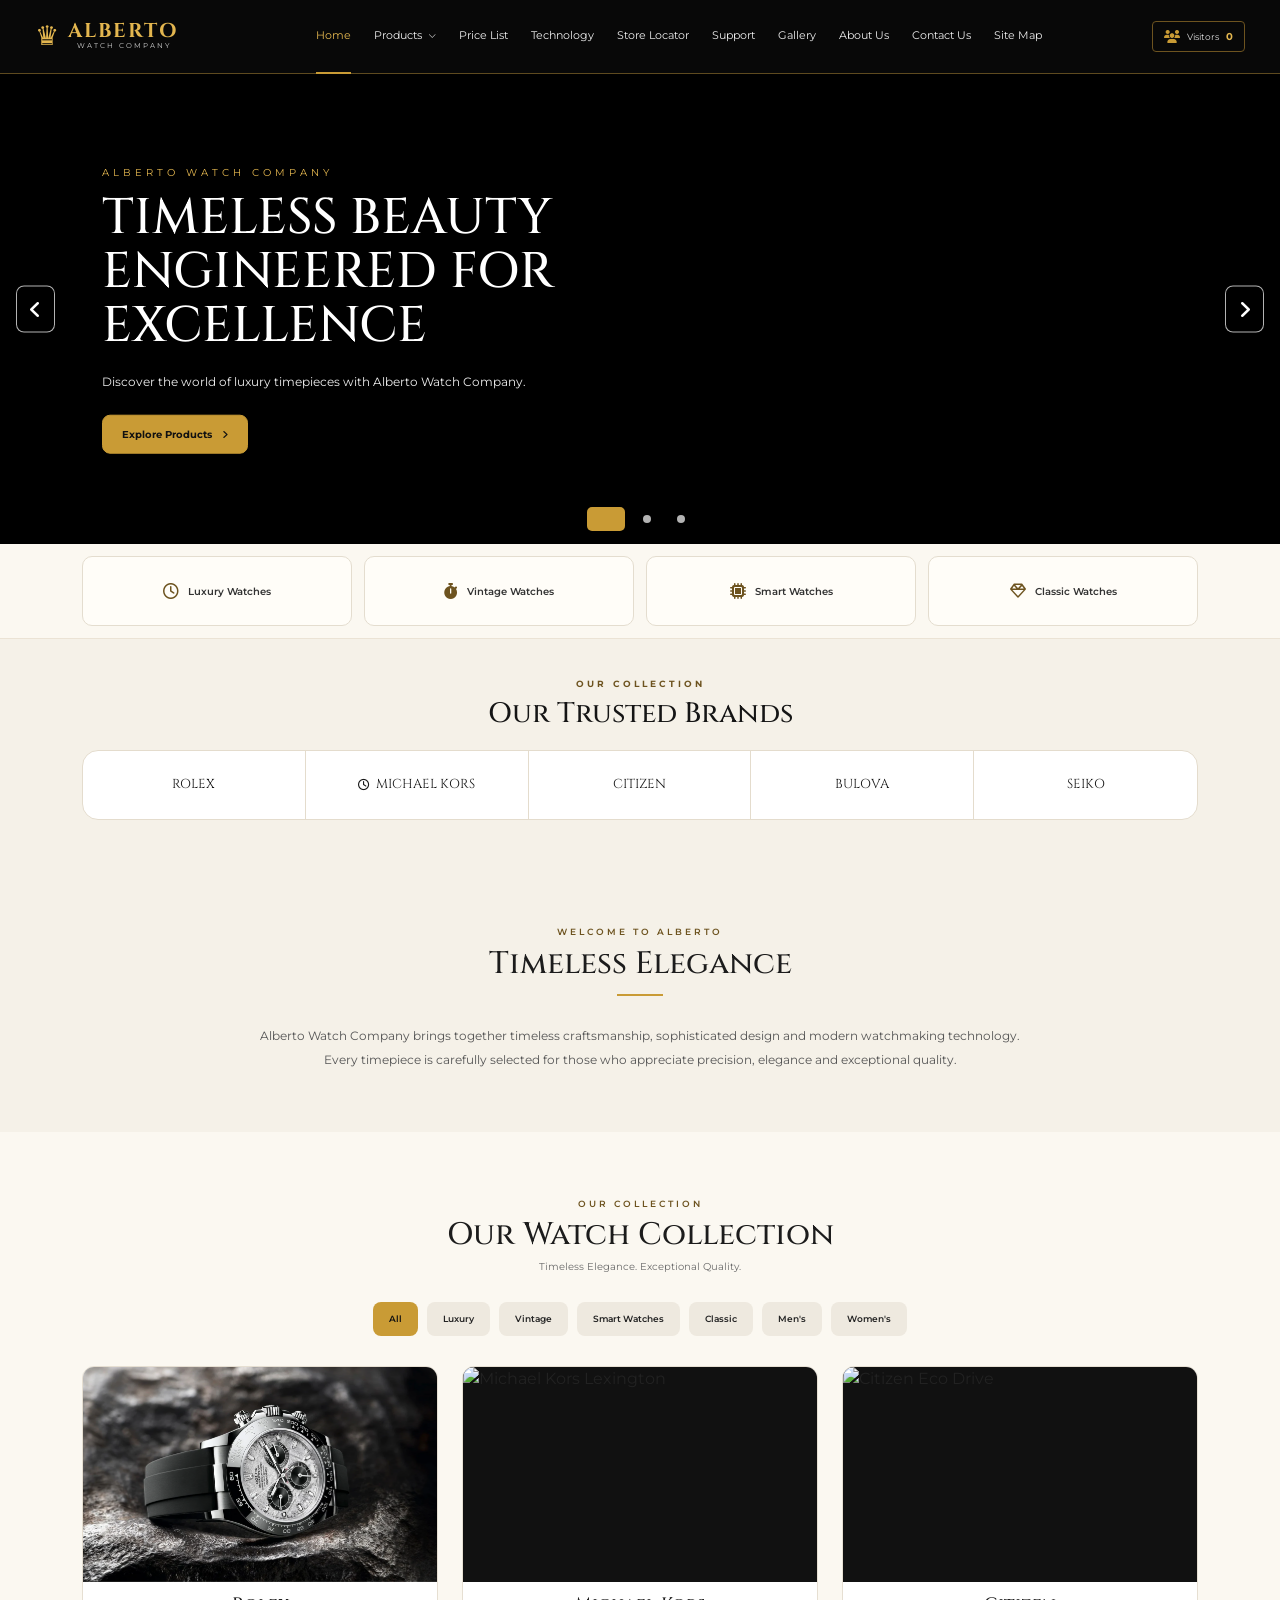
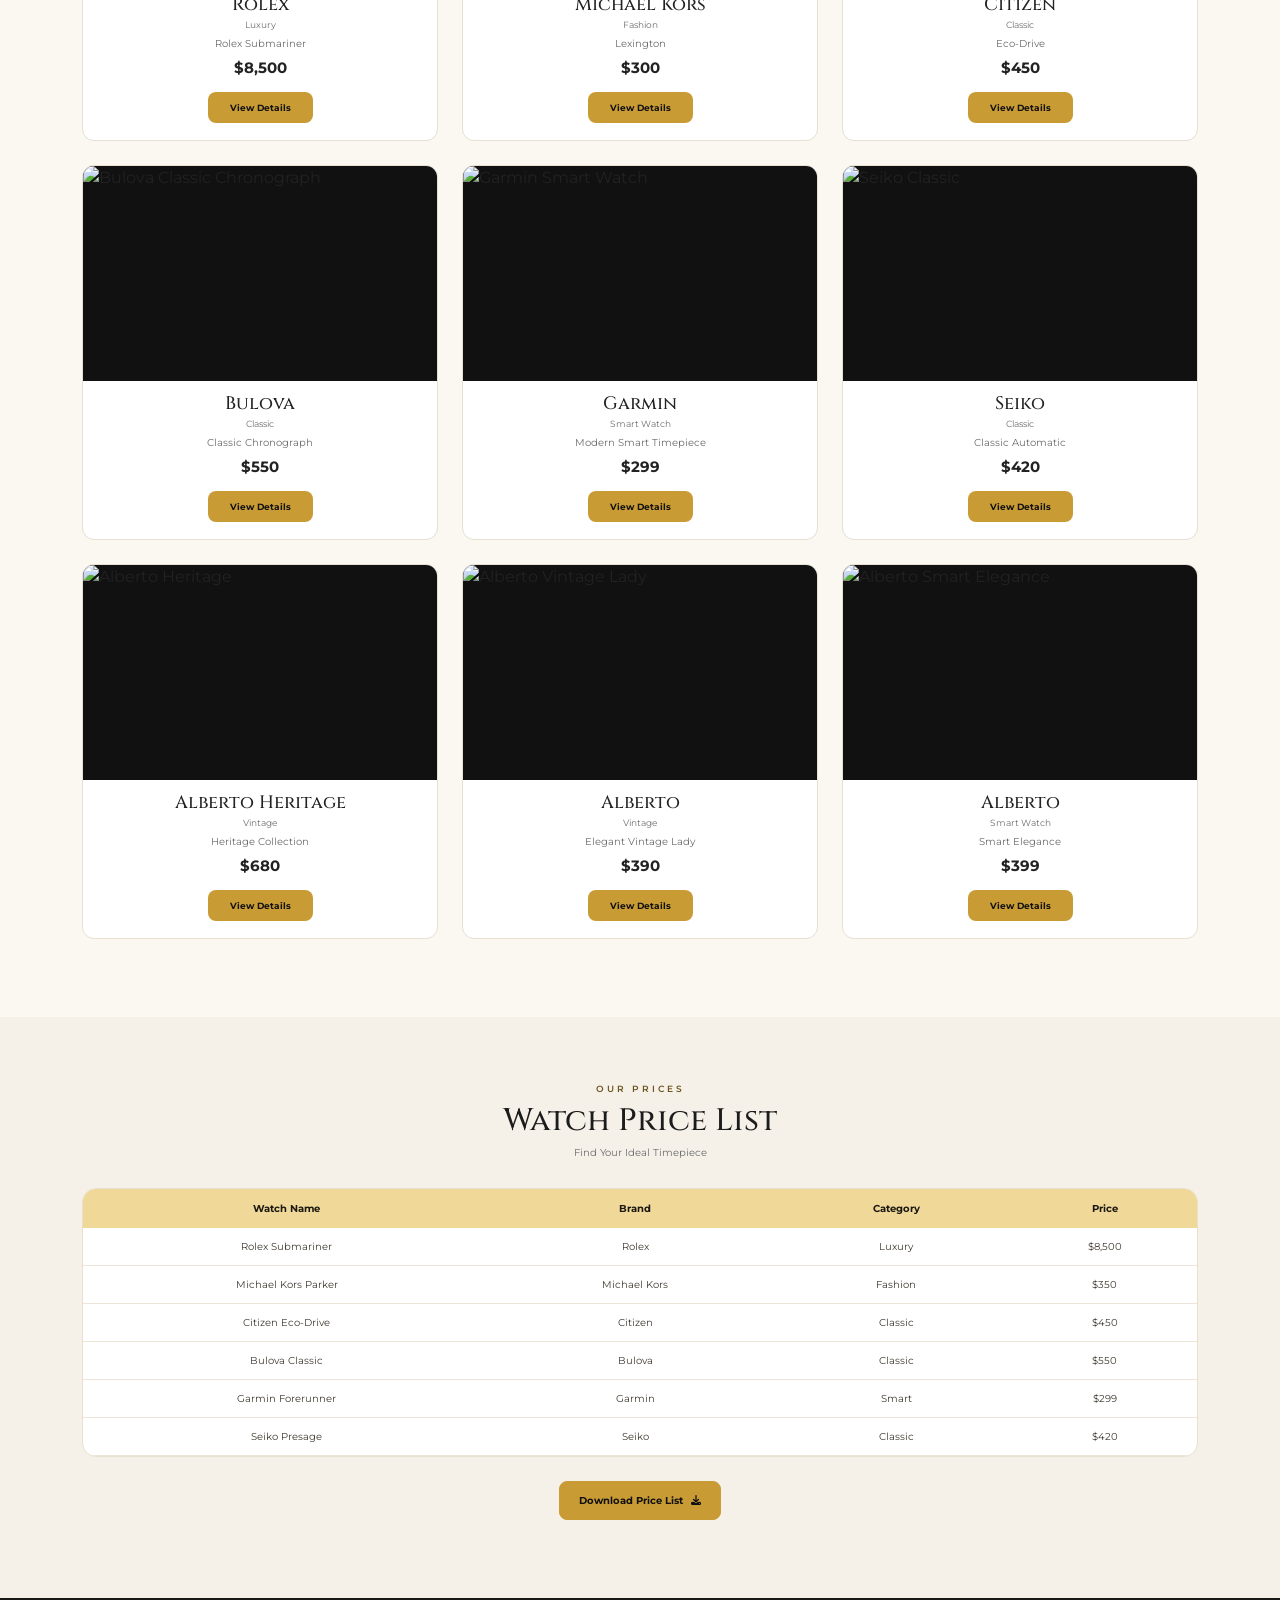
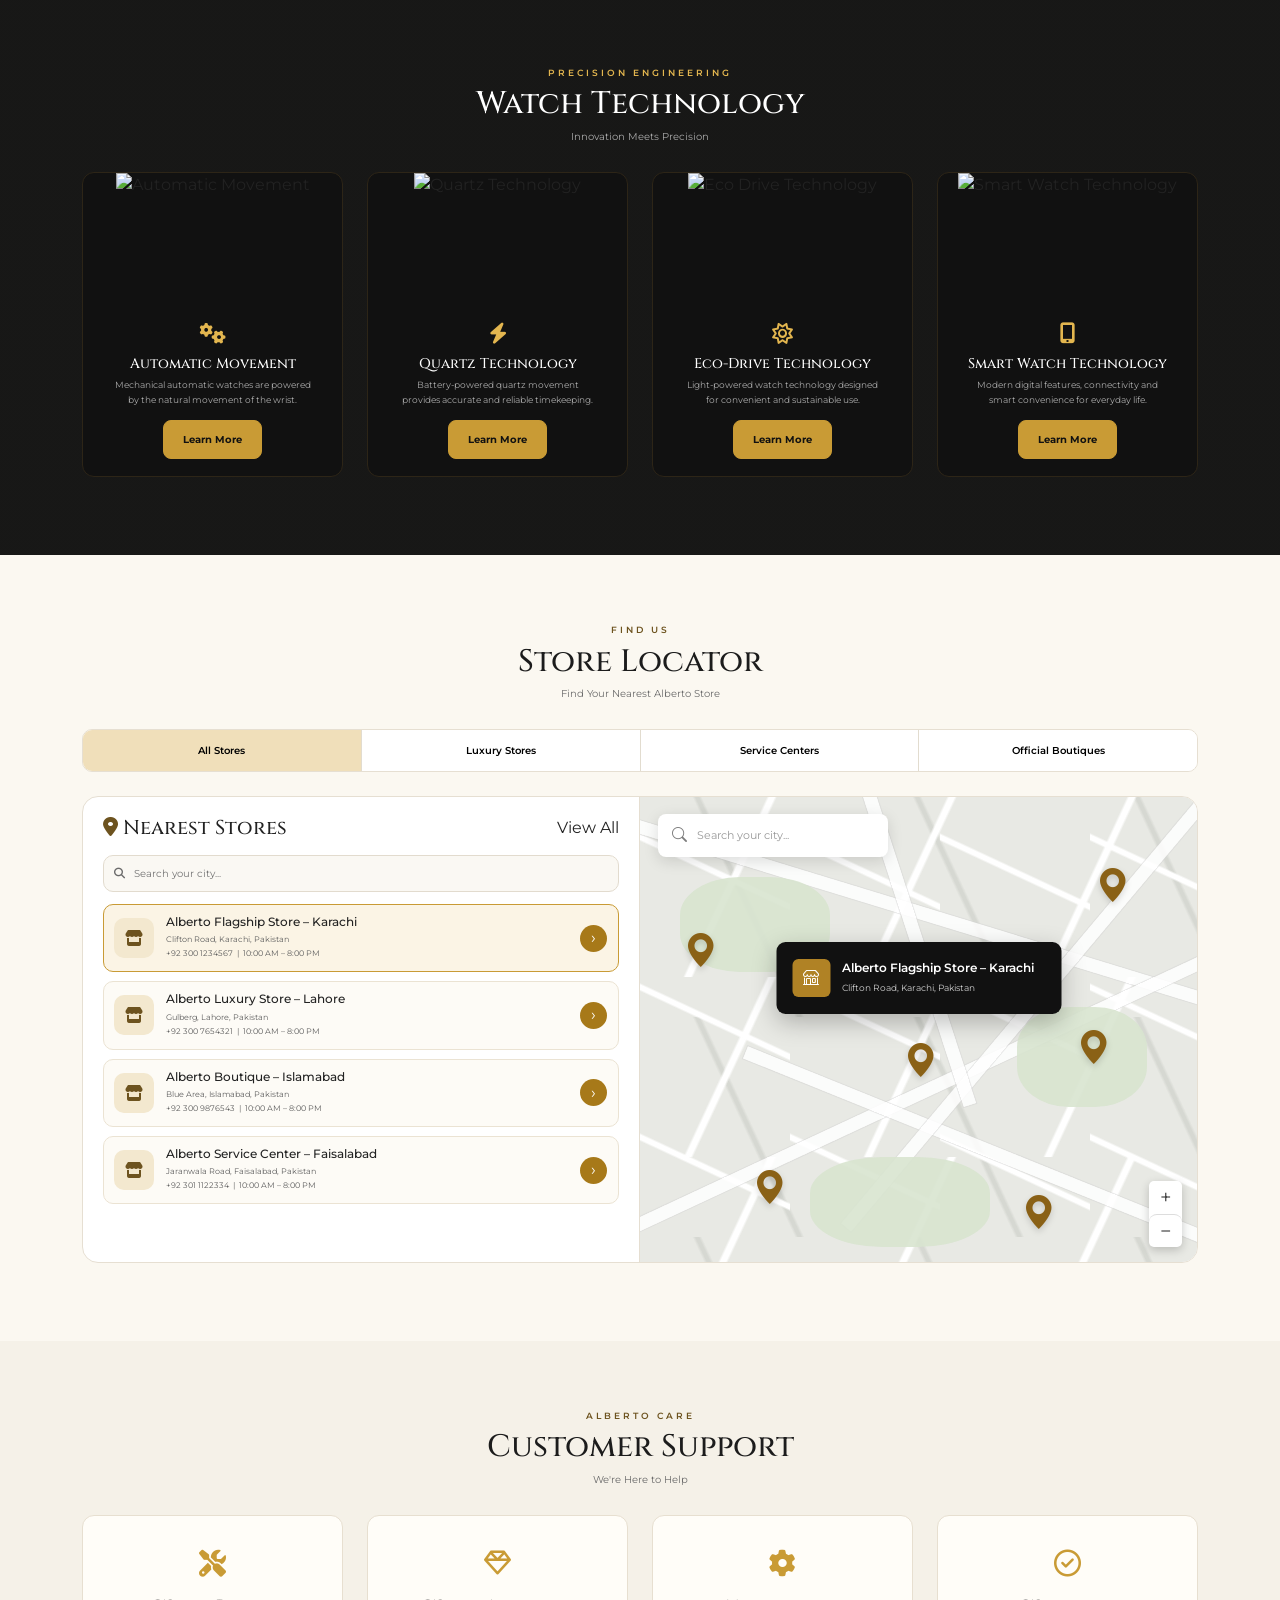
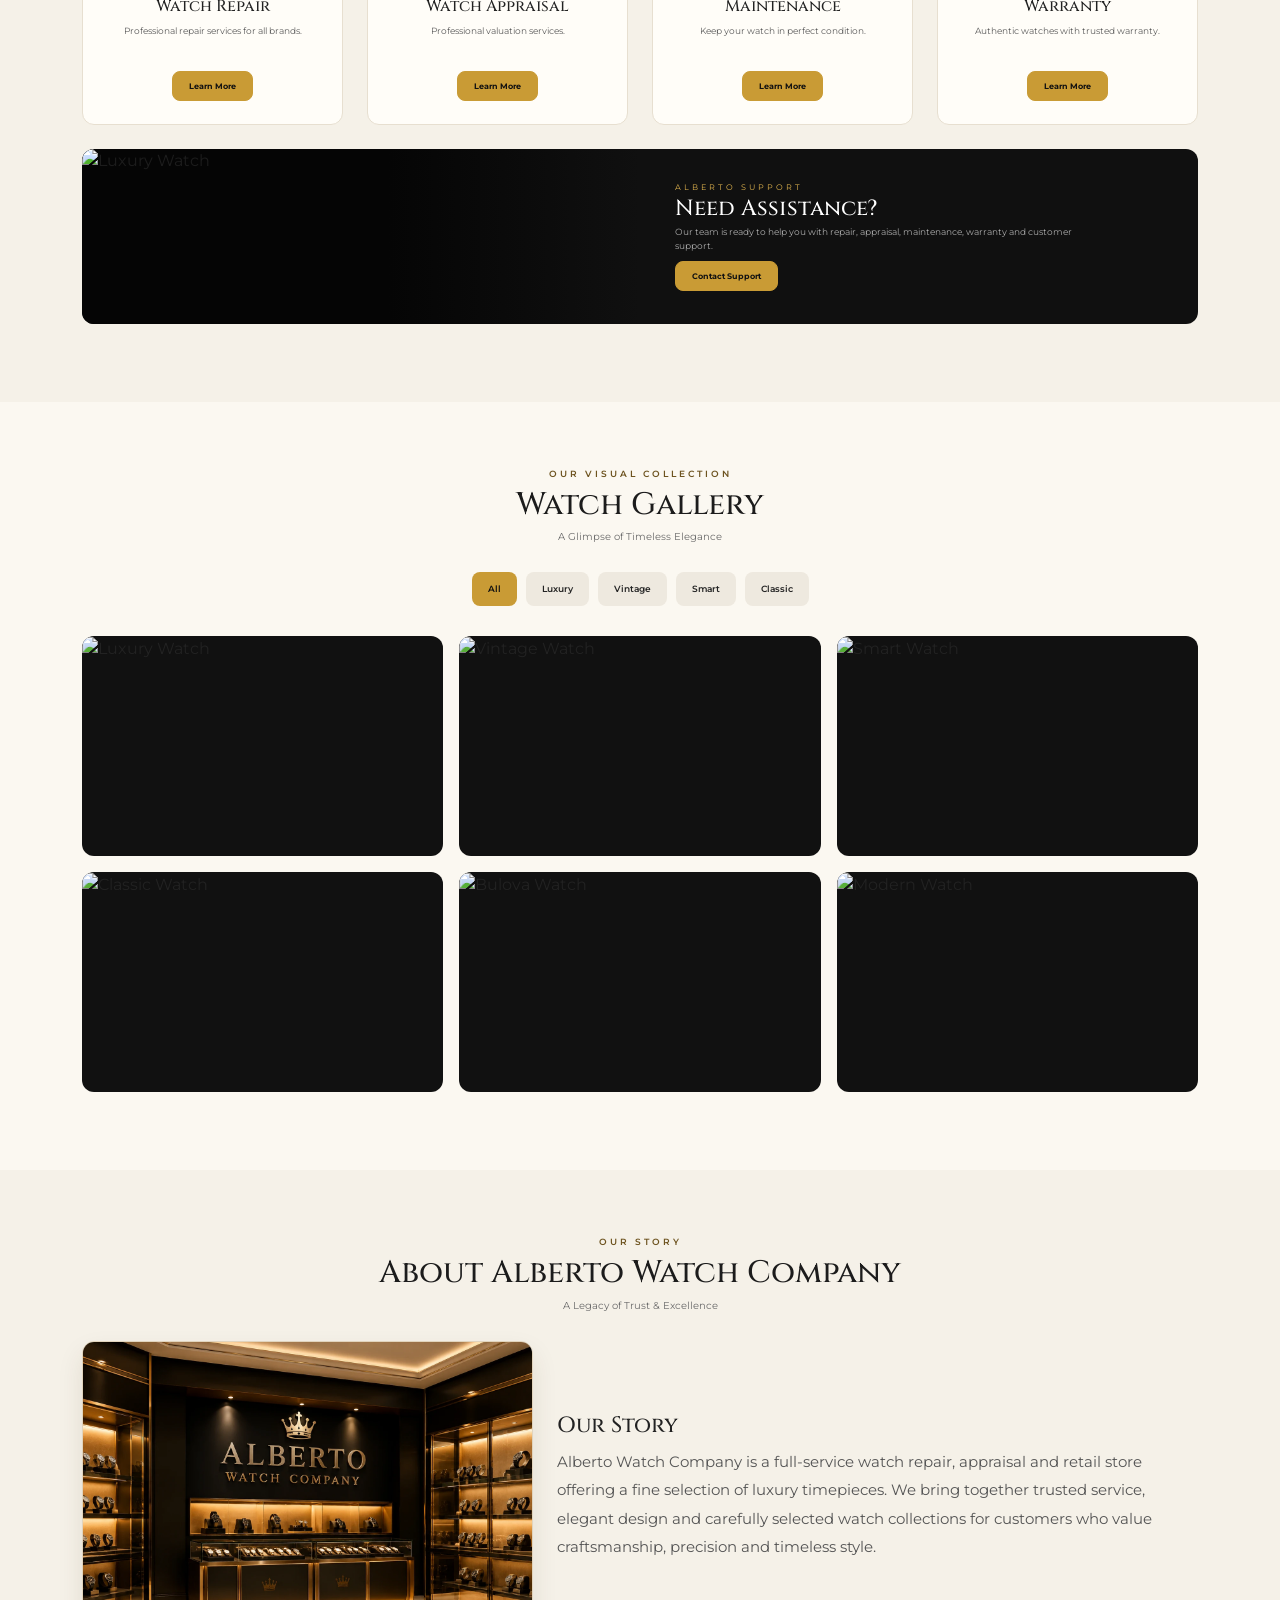
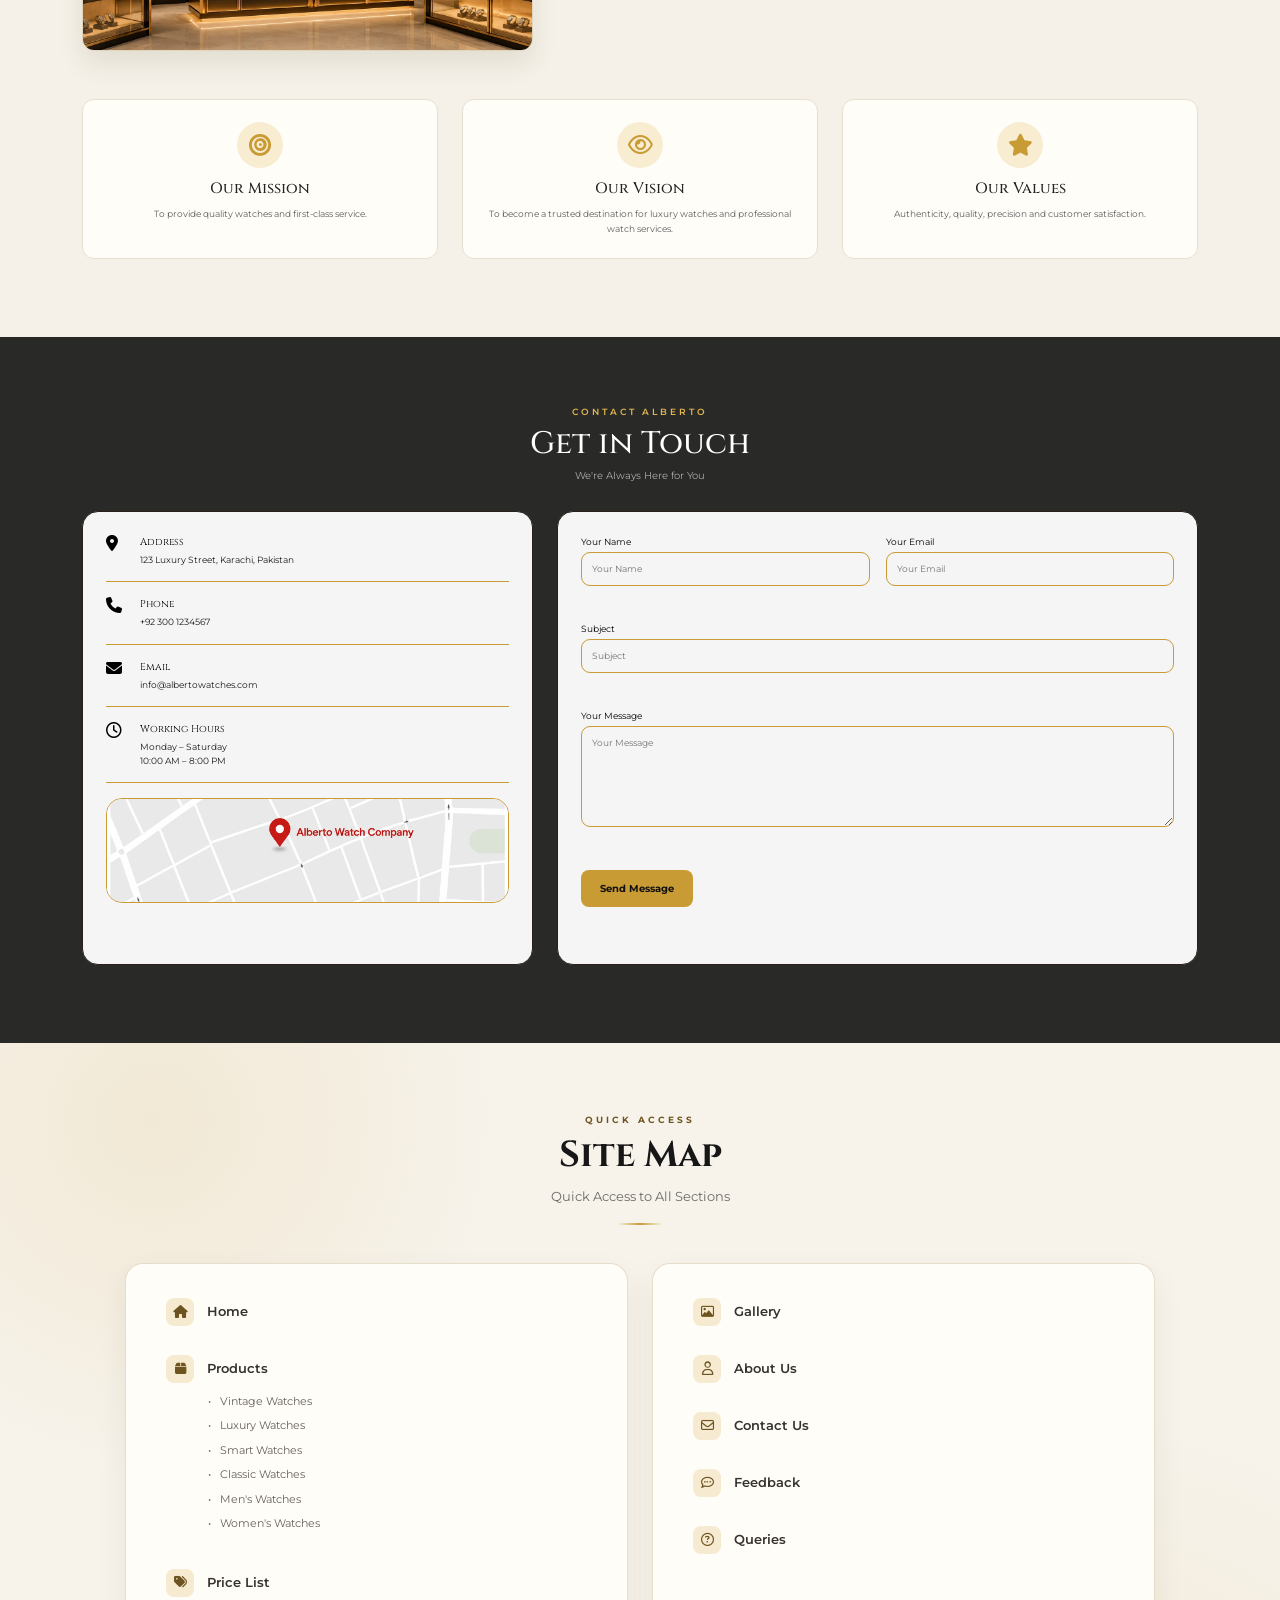
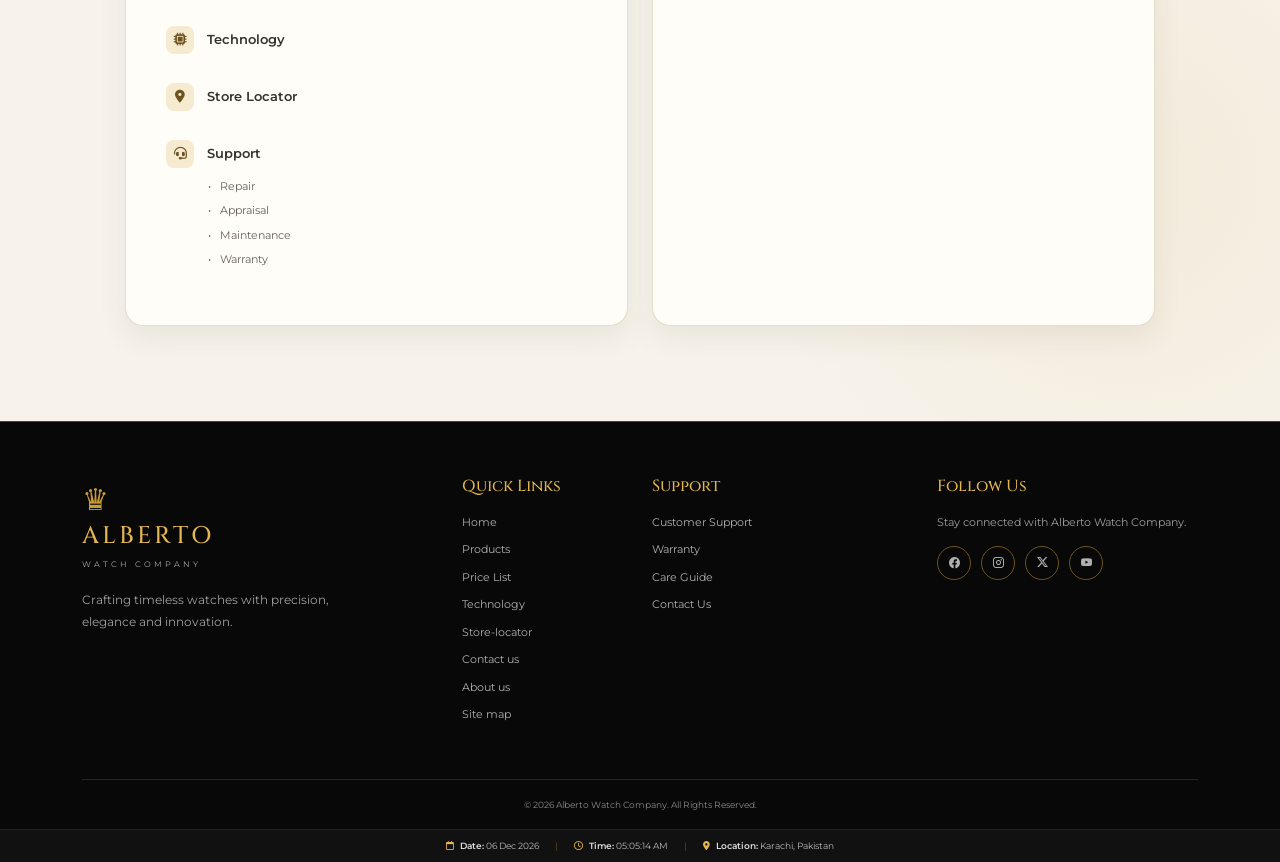
==== commit 8fefcdc1: "." ====
--- a/index.html
+++ b/index.html
@@ -879,7 +879,7 @@
                  data-water="300m"
                  data-material="Stainless Steel"
                  data-price="$8,500"
-                 data-image="https://watchclubpakistan.pk/cdn/shop/files/evoindia_2021-04_66688d38-e131-40b2-b759-d3740a0ed6f3_Rolex_Hero.webp?v=1671568341&width=1500"
+                 data-image="mages/rolex-watch.webp"
                  data-description="The Rolex Submariner is an iconic luxury timepiece known for precision, durability and timeless design.">
 
 
@@ -888,7 +888,7 @@
 
                     <div class="product-image">
 
-                        <img loading="lazy" decoding="async" src="https://watchclubpakistan.pk/cdn/shop/files/evoindia_2021-04_66688d38-e131-40b2-b759-d3740a0ed6f3_Rolex_Hero.webp?v=1671568341&width=1500"
+                        <img loading="lazy" decoding="async" src="images/rolex-watch.webp"
                              alt="Rolex Submariner">
 
                     </div>
